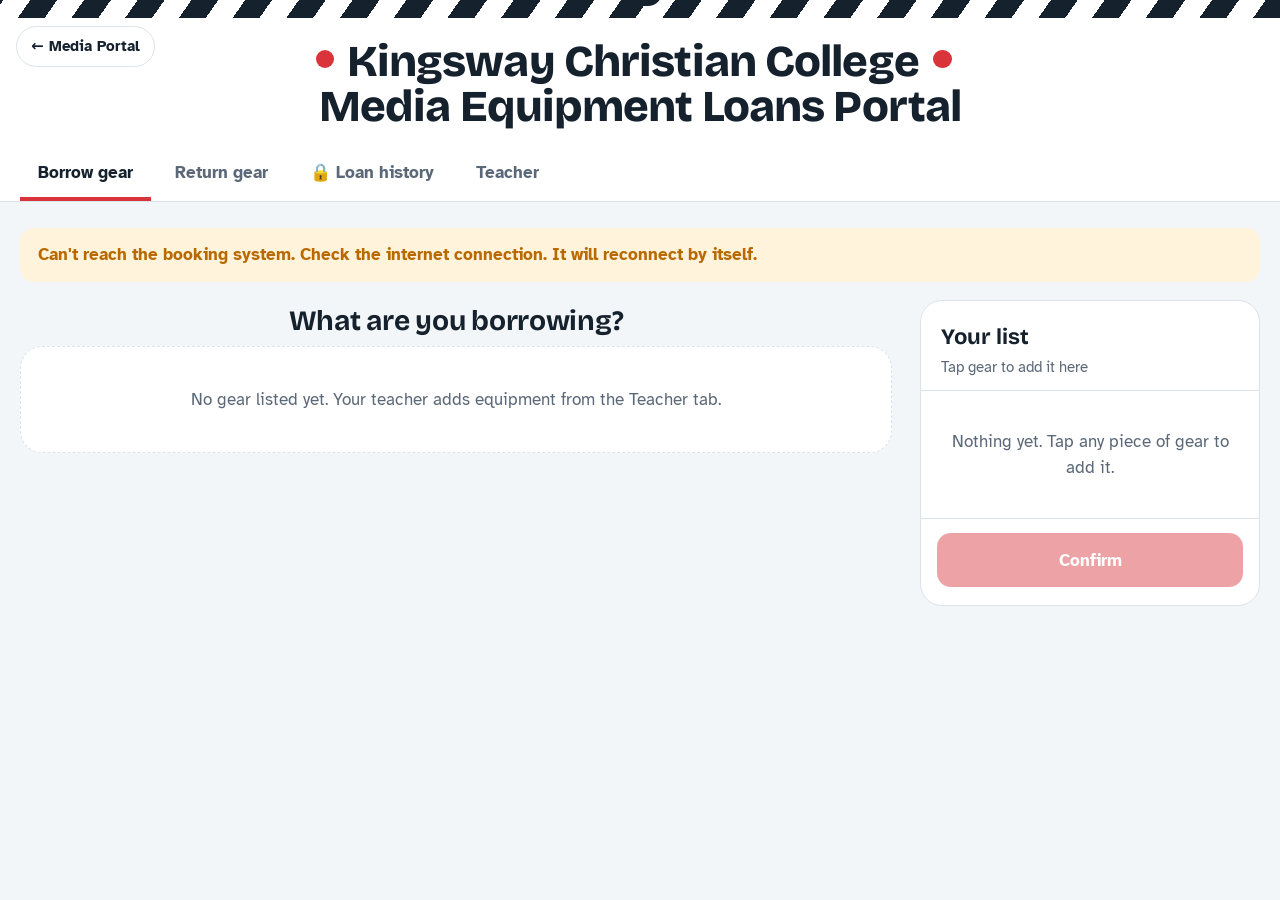
==== public/book/index.html @ a4d13d27 "Add files via upload" ====
<!DOCTYPE html>
<html lang="en-AU" data-theme="light">
<head>
<meta charset="utf-8">
<meta name="viewport" content="width=device-width, initial-scale=1, viewport-fit=cover">
<title>Kingsway Christian College Media Equipment Loans Portal</title>
<script src="/qrcode.js"></script>
<script src="/jsQR.js"></script>
<style>@font-face{font-family:"Bricolage Grotesque";font-style:normal;font-weight:500;font-display:swap;src:url([data-uri]) format("woff2")}@font-face{font-family:"Bricolage Grotesque";font-style:normal;font-weight:700;font-display:swap;src:url([data-uri]) format("woff2")}@font-face{font-family:"Bricolage Grotesque";font-style:normal;font-weight:800;font-display:swap;src:url([data-uri]) format("woff2")}@font-face{font-family:"Atkinson Hyperlegible";font-style:normal;font-weight:400;font-display:swap;src:url([data-uri]) format("woff2")}@font-face{font-family:"Atkinson Hyperlegible";font-style:normal;font-weight:700;font-display:swap;src:url([data-uri]) format("woff2")}</style>
<style>
:root{
  --bg:#F3F6F9; --surface:#FFFFFF; --ink:#16212E; --muted:#5B6878; --line:#DCE3EA;
  --rec:#D8343A; --rec-soft:#FDEBEC; --go:#1F8A5B; --go-soft:#E3F4EC; --warn:#B86A00; --warn-soft:#FFF3DC;
  --sky:#2B6CB0; --sky-soft:#E6F0FA; --gp:#1A9BD7; --gp-soft:#E2F4FC;
  --cam:#E8EEF8; --tri:#EAF4EE; --lit:#FFF4DA; --mic:#F6E9F3; --aud:#E9F2F5; --oth:#EFEFF3;
  --radius-l:22px;
  --display:"Bricolage Grotesque", "Segoe UI", system-ui, sans-serif;
  --body:"Atkinson Hyperlegible", "Segoe UI", system-ui, sans-serif;
  box-sizing:border-box;
  padding-top:env(safe-area-inset-top,0px); padding-bottom:env(safe-area-inset-bottom,0px);
}
@media (prefers-color-scheme: dark){
  :root:not([data-theme="light"]){
    --bg:#121821; --surface:#1B2430; --ink:#EEF2F6; --muted:#A3AFBD; --line:#2C3847;
    --rec-soft:#3A1E21; --go-soft:#173326; --warn-soft:#3A2D14; --sky-soft:#1A2B40; --gp-soft:#16303D;
    --cam:#223047; --tri:#1E3328; --lit:#3A3219; --mic:#36243A; --aud:#1D3139; --oth:#272B33;
  }
}
:root[data-theme="dark"]{
  --bg:#121821; --surface:#1B2430; --ink:#EEF2F6; --muted:#A3AFBD; --line:#2C3847;
  --rec-soft:#3A1E21; --go-soft:#173326; --warn-soft:#3A2D14; --sky-soft:#1A2B40; --gp-soft:#16303D;
  --cam:#223047; --tri:#1E3328; --lit:#3A3219; --mic:#36243A; --aud:#1D3139; --oth:#272B33;
}
html{scroll-padding-top:env(safe-area-inset-top,0px)}
*,*::before,*::after{box-sizing:border-box}
body{margin:0;background:var(--bg);color:var(--ink);font-family:var(--body);font-size:17px;line-height:1.5;-webkit-tap-highlight-color:transparent}
button,input,select{font:inherit;color:inherit}
button{cursor:pointer}
:focus-visible{outline:3px solid var(--sky);outline-offset:2px}

.slate{height:18px;background:repeating-linear-gradient(-55deg,var(--ink) 0 22px,#fff 22px 44px)}
header.top{background:var(--surface);border-bottom:1px solid var(--line)}
.top-inner{max-width:1320px;margin:0 auto;padding:22px 20px 0}
.brand h1{font-family:var(--display);font-weight:800;font-size:clamp(28px,4.4vw,44px);line-height:1.02;letter-spacing:-.02em;margin:0}
.brand{text-align:center}
.back-portal{position:absolute;left:16px;top:calc(26px + env(safe-area-inset-top,0px));font-weight:700;text-decoration:none;color:var(--ink);background:var(--surface);border:1.5px solid var(--line);border-radius:999px;padding:8px 14px;font-size:15px;z-index:2}
@media (max-width:700px){.back-portal{position:static;display:inline-block;margin:12px 0 0 16px}}
.rec-dot-mid{margin:0 0 0 .12em}
.brand h1{position:relative}
#catalog > h2,#catalog > .lede{text-align:center;margin-left:auto;margin-right:auto}
#catalog > .toolbar{justify-content:center}
.brand p{margin:6px 0 0;color:var(--muted);font-size:16px}
.rec-dot{display:inline-block;width:.42em;height:.42em;border-radius:50%;background:var(--rec);margin-right:.28em;vertical-align:.18em}
nav.tabs{max-width:1320px;margin:0 auto;padding:18px 20px 0;display:flex;gap:6px;overflow-x:auto}
nav.tabs button{border:0;background:none;padding:12px 18px;font-weight:700;font-size:17px;color:var(--muted);border-bottom:4px solid transparent;white-space:nowrap;min-height:52px}
nav.tabs button[aria-selected="true"]{color:var(--ink);border-bottom-color:var(--rec)}
.badge[hidden]{display:none}
.badge{display:inline-block;min-width:24px;padding:0 7px;margin-left:6px;border-radius:12px;background:var(--rec);color:#fff;font-size:13px;line-height:22px;text-align:center}

main{max-width:1320px;margin:0 auto;padding:26px 20px 120px}
section[hidden]{display:none}
h2{font-family:var(--display);font-weight:700;font-size:28px;letter-spacing:-.01em;margin:0 0 4px}
.lede{color:var(--muted);margin:0 0 20px;max-width:62ch}

/* Borrow layout: catalogue + basket on the right */
.borrow{display:grid;grid-template-columns:minmax(0,1fr) 340px;gap:28px;align-items:start}
@media (max-width:1000px){.borrow{grid-template-columns:minmax(0,1fr)}}
@media (max-width:520px){.grid{grid-template-columns:repeat(2,1fr);gap:10px}.tile{min-height:200px}.tile .art{height:96px}.tile .art svg{width:76px;height:76px}.tile .name{font-size:16px}}
.toolbar{display:flex;gap:10px;flex-wrap:wrap;align-items:center;margin-bottom:14px}
.search{flex:1;min-width:220px;max-width:460px;padding:14px 16px;border:1.5px solid var(--line);border-radius:12px;background:var(--surface);min-height:54px;font-size:17px}
.chips{display:flex;gap:8px;overflow-x:auto;padding-bottom:6px;margin-bottom:18px}
.chip{border:1.5px solid var(--line);background:var(--surface);border-radius:999px;padding:9px 16px;font-weight:700;min-height:46px;white-space:nowrap}
.back{display:inline-flex;align-items:center;gap:8px;border:1.5px solid var(--line);background:var(--surface);border-radius:14px;padding:10px 18px 10px 12px;font-weight:700;min-height:52px;margin-bottom:18px}
.back svg{width:22px;height:22px}
.sec-h{font-family:var(--display);font-weight:700;font-size:21px;margin:28px 0 12px;display:flex;align-items:baseline;gap:10px}
.sec-stack{flex-direction:column;align-items:flex-start;gap:2px}
.chk{display:flex;gap:10px;align-items:flex-start;margin:8px 0;font-size:15px}
.chk input{width:22px;height:22px;flex:none;accent-color:var(--go)}
.pa-left{display:flex;gap:8px;flex-wrap:wrap}
.scan-sheet{max-width:560px;padding:0;display:flex;flex-direction:column}
.scan-body{padding:16px 24px;overflow:auto}
.scan-cam{position:relative;border-radius:18px;overflow:hidden;background:#000;aspect-ratio:4/3}
.scan-cam video{width:100%;height:100%;object-fit:cover;display:block}
.scan-frame{position:absolute;inset:18%;border:4px solid rgba(255,255,255,.85);border-radius:16px}
.scan-flash{position:absolute;inset:0;background:rgba(31,138,91,.45);opacity:0;transition:opacity .25s;pointer-events:none}
.scan-flash.on{opacity:1;transition:none}
.scan-flash.bad{background:rgba(216,52,58,.45)}
.scan-msg{margin:12px 0 6px;font-weight:700;text-align:center;min-height:1.5em}
.scan-msg.ok{color:var(--go)} .scan-msg.bad{color:var(--rec)}
.scan-list{list-style:none;margin:0;padding:0}
.scan-list li{display:flex;justify-content:space-between;gap:10px;padding:8px 2px;border-top:1px solid var(--line)}
.scan-list li b{color:var(--go)}
#printSheet{display:none}
@media print{
  @page{margin:10mm}
  body.printing > *:not(#printSheet){display:none!important}
  body.printing #printSheet{display:grid!important;grid-template-columns:repeat(4,1fr);gap:4mm}
  body.printing{background:#fff!important;padding:0!important}
}
.qr-tag{border:1px dashed #999;border-radius:3mm;padding:2.5mm;display:flex;flex-direction:column;align-items:center;text-align:center;break-inside:avoid;font-family:var(--body);color:#000}
.qr-tag svg{width:28mm;height:28mm}
.qr-tag b{font-size:9pt;line-height:1.15;margin-top:1.5mm}
.qr-tag small{font-size:7pt;color:#444}
.other-box{margin-top:22px;padding:16px;border:1.5px dashed var(--line);border-radius:16px;background:var(--bg)}
.other-box label{display:block;font-weight:700;margin-bottom:8px}
.other-row{display:flex;gap:10px}
.other-row input{flex:1;min-width:0;padding:12px 14px;border:1.5px solid var(--line);border-radius:12px;background:var(--surface);min-height:52px;font-size:17px}
.qty-pick{display:flex;align-items:center;gap:6px;border:1.5px solid var(--line);border-radius:12px;background:var(--surface);padding:0 6px}
.qty-pick button{width:40px;height:40px;border-radius:50%;border:0;background:var(--bg);font-size:20px;font-weight:700}
.qty-pick span{min-width:22px;text-align:center;font-weight:700}
.other-list{display:flex;flex-wrap:wrap;gap:8px;margin-top:12px}
.chip-on{display:inline-flex;align-items:center;gap:6px;background:var(--rec-soft);color:var(--rec);font-weight:700;border-radius:999px;padding:6px 6px 6px 14px}
.chip-on button{border:0;background:var(--surface);color:var(--rec);width:30px;height:30px;border-radius:50%;font-weight:800}
.emo{font-size:64px;line-height:1}
.bi .emo,.unit .emo,.inv-row .emo{font-size:26px}
.loan .emo{font-size:36px}
.tile.row .emo{font-size:32px}
.folder .emo{font-size:80px;flex:none;width:110px;text-align:center}
.folder.row .emo{font-size:40px;width:52px}
.sub-note{font-family:var(--body);font-weight:400;font-size:15px;color:var(--muted)}
.sub-h{font-family:var(--display);font-weight:700;font-size:17px;color:var(--muted);margin:22px 0 10px}
.sec-h small{font-family:var(--body);font-weight:400;font-size:15px;color:var(--muted)}
.grid{display:grid;grid-template-columns:repeat(auto-fill,minmax(180px,1fr));gap:14px}

.tile{position:relative;display:flex;flex-direction:column;text-align:left;border:2px solid var(--line);background:var(--surface);border-radius:var(--radius-l);overflow:hidden;min-height:228px;cursor:pointer;user-select:none;transition:border-color .15s,transform .1s}
.tile:active{transform:scale(.98)}
.tile .art{height:120px;display:grid;place-items:center}
.tile .art svg{width:96px;height:96px}
.art img,.ico img{width:auto;object-fit:contain}
.bi .ico img,.unit .ico img,.inv-row .ico img{height:38px}
.loan .ico img{height:56px}
.tile.row .art img{height:52px}
.tile .art img{height:108px}
.tile .info{padding:10px 14px 14px}
.tile .name{font-family:var(--display);font-weight:700;font-size:18px;line-height:1.15}
.tile .note{font-size:14px;color:var(--muted);margin-top:2px}
.tile .avail{font-size:14px;color:var(--muted);margin-top:4px}
.tile .stepper{display:flex;align-items:center;gap:10px;margin-top:8px}
.tile .stepper button{width:44px;height:44px;border-radius:50%;border:1.5px solid var(--line);background:var(--surface);font-size:22px;font-weight:700;line-height:1;padding:0}
.tile .stepper span{font-weight:800;font-size:18px;min-width:22px;text-align:center}
.tile.sel{border-color:var(--rec);box-shadow:0 0 0 3px var(--rec-soft)}
.tile .tick{position:absolute;top:10px;right:10px;min-width:38px;height:38px;padding:0 8px;border-radius:19px;background:var(--rec);color:#fff;display:none;place-items:center;font-weight:800;font-size:17px}
.tile.sel .tick{display:grid}
.tile.out{opacity:.5}
.tile.nl{cursor:default;opacity:.55;filter:grayscale(.6)}

/* GoPro folder tile */
.folder{grid-column:span 2;display:flex;align-items:center;gap:18px;border:2px solid var(--gp);background:var(--gp-soft);border-radius:var(--radius-l);padding:18px 22px;min-height:150px;text-align:left;cursor:pointer}
.folder svg{width:110px;height:110px;flex:none}
.folder b{font-family:var(--display);font-size:30px;display:block;line-height:1}
.folder span{color:var(--muted);display:block;margin-top:6px}
.folder .open{display:inline-block;margin-top:10px;background:var(--gp);color:#fff;border-radius:999px;padding:6px 14px;font-weight:700;font-size:15px}
.folder .cnt{display:inline-block;margin-left:8px;background:var(--rec);color:#fff;border-radius:999px;padding:6px 12px;font-weight:700;font-size:15px}
@media (max-width:480px){.folder{grid-column:span 1;flex-direction:column;align-items:flex-start}}

.cat-kit,.cat-camera,.cat-lens,.cat-handycam{background:var(--cam)} .cat-tripod,.cat-rig{background:var(--tri)}
.cat-light{background:var(--lit)} .cat-mic,.cat-mic-acc,.cat-audio-card{background:var(--mic)} .cat-audio,.cat-monitor,.cat-drone{background:var(--aud)}
.cat-props{background:#F3EAF8} .cat-misc{background:#EDEFF3}
.cat-power,.cat-charger,.cat-card,.cat-bag{background:var(--oth)}
.cat-gopro,.cat-gp-power,.cat-gp-card,.cat-gp-acc{background:var(--gp-soft)}

/* Unit picker */
.unit-grid{display:grid;grid-template-columns:repeat(auto-fill,minmax(96px,1fr));gap:10px;margin:18px 0 6px}
.up-extras{grid-template-columns:repeat(auto-fill,minmax(150px,1fr))}
.up-extras .tile{min-height:200px}
.up-extras .tile .art{height:92px}
.up-extras .tile .art svg{width:72px;height:72px}
.up-sec{font-family:var(--display);font-weight:700;font-size:18px;margin:18px 0 0}
.up-sec + .unit-grid{margin-top:10px}
.ub{border:2px solid var(--line);background:var(--bg);border-radius:16px;min-height:88px;padding:8px;display:flex;flex-direction:column;align-items:center;justify-content:center;gap:2px}
.ub b{font-family:var(--display);font-size:30px;line-height:1}
.ub span{font-size:13px;color:var(--muted);text-align:center;line-height:1.2}
.ub[aria-pressed="true"]{border-color:var(--rec);background:var(--rec-soft)}
.ub[aria-pressed="true"] span{color:var(--rec);font-weight:700}
.ub:disabled{opacity:.4;cursor:not-allowed;border-style:dashed}
.sheet.wide{max-width:720px}
.sheet.pop{max-width:960px;padding:0;display:flex;flex-direction:column}
.pop-h{display:flex;justify-content:space-between;align-items:flex-start;gap:12px;padding:22px 24px 14px;border-bottom:1px solid var(--line)}
#gpBody{padding:0 24px 20px;overflow:auto}
.pop-sub{display:block;font-family:var(--body);font-weight:400;font-size:15px;color:var(--muted);margin-top:2px}
.folder .f-sub{color:var(--ink);font-weight:700;font-size:15px}
.fgrid{display:grid;grid-template-columns:repeat(auto-fill,minmax(300px,1fr));gap:14px;margin-top:6px}
.fgrid .folder{grid-column:auto;width:100%}
.fgrid .folder:not(.f-kits) b{font-size:23px;line-height:1.1}
.fgrid .folder:not(.f-kits) svg{width:88px;height:88px}
.fgrid > .folder.f-kits{grid-column:1/-1}
.folder[style]{border-color:var(--fc);background:var(--fs)}
.folder[style] .open{background:var(--fc)}
.folder[style] b{color:var(--ink)}
.folder.f-cat svg,.folder.f-cat img{background:rgba(255,255,255,.75);border-radius:18px;padding:6px}
.folder.f-nl{border-style:dashed}
.folder img{height:110px;width:auto;flex:none}
.folder.row img{height:52px}

.grid > .folder.f-kits:not(.row){grid-column:1/-1;max-width:640px;min-height:180px}

#gpBody .grid{grid-template-columns:repeat(auto-fill,minmax(160px,1fr))}
@media (max-width:520px){#gpBody .grid{grid-template-columns:repeat(2,1fr);gap:10px}#gpBody,.pop-h,.pop-f{padding-left:16px;padding-right:16px}}
.pop-f{padding:14px 24px 18px;border-top:1px solid var(--line);display:flex;justify-content:flex-end}
/* Layout toggle + columns view */
.seg{display:inline-flex;border:1.5px solid var(--line);border-radius:12px;overflow:hidden;background:var(--surface)}
.seg button{border:0;background:none;padding:0 16px;min-height:50px;font-weight:700;color:var(--muted)}
.seg button[aria-pressed="true"]{background:var(--ink);color:var(--surface)}
.cols{display:grid;grid-template-columns:repeat(5,minmax(0,1fr));gap:12px;align-items:start}
@media (max-width:1100px){.cols{grid-template-columns:repeat(3,minmax(0,1fr))}}
@media (max-width:700px){.cols{grid-template-columns:repeat(2,minmax(0,1fr))}}
@media (max-width:420px){.cols{grid-template-columns:minmax(0,1fr)}}
.col{min-width:0}
.col .folder.row{padding:10px}
.col .folder.row b{font-size:15.5px;line-height:1.15;hyphens:auto;-webkit-hyphens:auto;overflow-wrap:break-word}
.col .folder.row span{overflow-wrap:anywhere}
/* Columns view uses the full screen width */
body.wide main,body.wide .top-inner,body.wide nav.tabs{max-width:1800px}
body.wide .borrow{grid-template-columns:minmax(0,1fr) 300px;gap:20px}
@media (max-width:1000px){body.wide .borrow{grid-template-columns:minmax(0,1fr)}}
.col{background:var(--surface);border:1px solid var(--line);border-radius:var(--radius-l);padding:14px 12px}
.col-h{font-family:var(--display);font-weight:800;font-size:20px;padding:0 4px 8px;border-bottom:3px solid var(--rec);margin-bottom:6px}
.col-h small{display:block;font-family:var(--body);font-weight:400;font-size:13px;color:var(--muted)}
.col-sub{font-weight:700;font-size:14px;color:var(--muted);margin:14px 4px 6px}
.col .stack{display:flex;flex-direction:column;gap:8px}
.tile.row{flex-direction:row;min-height:0;align-items:center;border-radius:14px}
.tile.row .art{height:auto;width:50px;align-self:stretch;flex:none}
.tile.row .art svg{width:44px;height:44px}
.tile.row .info{padding:8px 10px}
.tile.row .name{font-size:15px}
.tile.row .note,.tile.row .avail{font-size:12.5px}
.tile.row .tick{top:50%;transform:translateY(-50%);right:8px;min-width:30px;height:30px;font-size:14px}
.tile.row.sel .info{padding-right:44px}
.folder.row{grid-column:auto;min-height:0;padding:12px;gap:8px;border-radius:14px;flex-direction:column;align-items:flex-start;width:100%}
.folder.row svg{width:52px;height:52px}
.folder.row b{font-size:18px}
.folder.row span{font-size:12.5px;margin-top:2px}
.folder.row .open{margin-top:6px;padding:3px 10px;font-size:13px}
.folder.row .cnt{padding:3px 10px;font-size:13px;margin-left:4px}

/* Basket */
.basket{position:sticky;top:16px;background:var(--surface);border:1px solid var(--line);border-radius:var(--radius-l);display:flex;flex-direction:column;max-height:calc(100vh - 32px)}
.basket-h{padding:20px 20px 12px;border-bottom:1px solid var(--line)}
.basket-h h3{font-family:var(--display);font-size:22px;margin:0}
.basket-h p{margin:2px 0 0;color:var(--muted);font-size:15px}
.basket-list{list-style:none;margin:0;padding:8px 12px;overflow:auto;flex:1}
.bi{display:grid;grid-template-columns:44px 1fr auto;gap:10px;align-items:center;padding:8px;border-radius:12px}
.bi + .bi{border-top:1px solid var(--line)}
.bi .ico{width:44px;height:44px;border-radius:10px;display:grid;place-items:center}
.bi .ico svg{width:32px;height:32px}
.bi .nm{font-weight:700;line-height:1.2}
.bi .nt{font-size:13px;color:var(--muted)}
.bi-ctl{display:flex;align-items:center;gap:6px;margin-top:6px}
.rnd{width:38px;height:38px;border-radius:50%;border:1.5px solid var(--line);background:var(--surface);font-size:20px;font-weight:700;line-height:1;display:grid;place-items:center;padding:0}
.bi-ctl span{min-width:22px;text-align:center;font-weight:700}
.x{width:44px;height:44px;border-radius:50%;border:0;background:var(--rec-soft);color:var(--rec);font-size:20px;font-weight:800}
.basket-empty{padding:30px 16px;text-align:center;color:var(--muted)}
.basket-f{padding:14px 16px 18px;border-top:1px solid var(--line)}
.basket-f .btn{width:100%}
.close-sheet{display:none}
.mbar{display:none}
@media (max-width:1000px){
  .basket{position:fixed;left:0;right:0;bottom:0;top:auto;max-height:80vh;border-radius:22px 22px 0 0;z-index:15;transform:translateY(105%);transition:transform .25s ease;padding-bottom:env(safe-area-inset-bottom,0px);box-shadow:0 -10px 40px rgba(22,33,46,.18)}
  .basket.open{transform:none}
  .close-sheet{display:block;position:absolute;right:14px;top:14px}
  .mbar{display:flex;position:fixed;left:0;right:0;bottom:0;gap:12px;align-items:center;background:var(--surface);border-top:1px solid var(--line);padding:12px 16px calc(12px + env(safe-area-inset-bottom,0px));z-index:10;box-shadow:0 -8px 30px rgba(22,33,46,.08)}
  .mbar[hidden]{display:none}
  .mbar div{flex:1;font-weight:700}
}

.btn{border:0;border-radius:14px;padding:14px 24px;font-weight:700;font-size:17px;min-height:54px}
.btn-rec{background:var(--rec);color:#fff}
.btn-ink{background:var(--ink);color:var(--surface)}
.btn-ghost{background:transparent;border:1.5px solid var(--line)}
.btn-go{background:var(--go);color:#fff}
.btn:disabled{opacity:.45;cursor:not-allowed}
.btn-sm{padding:10px 16px;min-height:46px;font-size:15px;border-radius:12px}

/* Dialog */
.overlay{position:fixed;inset:0;background:rgba(22,33,46,.45);display:none;align-items:flex-end;justify-content:center;padding:16px;z-index:20}
.overlay.show{display:flex}
@media (min-width:700px){.overlay{align-items:center}}
.sheet{background:var(--surface);border-radius:var(--radius-l);width:100%;max-width:520px;max-height:90vh;overflow:auto;padding:26px}
.sheet h3{font-family:var(--display);font-size:26px;margin:0 0 6px}
.field{display:block;margin:16px 0}
.field label{display:block;font-weight:700;margin-bottom:6px}
.field input{width:100%;padding:14px 16px;border:1.5px solid var(--line);border-radius:12px;background:var(--bg);min-height:54px;font-size:18px}
.email-row{display:flex;align-items:stretch;border:1.5px solid var(--line);border-radius:12px;background:var(--bg);overflow:hidden}
.email-row input{flex:1;min-width:0;border:0!important;border-radius:0!important;background:transparent!important}
.email-row span{display:flex;align-items:center;padding:0 14px;background:var(--line);color:var(--ink);font-weight:700;font-size:15px;white-space:nowrap}
.hint{display:block;color:var(--muted);margin-top:6px;font-size:14px}
@media (max-width:480px){.email-row{flex-direction:column}.email-row span{padding:10px 14px}}
.years{display:grid;grid-template-columns:repeat(4,1fr);gap:8px}
.years button{border:1.5px solid var(--line);background:var(--bg);border-radius:12px;min-height:54px;font-weight:700}
.years button[aria-pressed="true"]{background:var(--ink);color:var(--surface);border-color:var(--ink)}
.dates{display:flex;gap:12px;margin:18px 0;padding:16px;border-radius:14px;background:var(--sky-soft)}
.dates div{flex:1}
.dates small{display:block;color:var(--muted);font-size:14px}
.dates b{font-family:var(--display);font-size:19px}
.picked{margin:10px 0 0;padding-left:20px;color:var(--muted)}
.row-actions{display:flex;gap:10px;justify-content:flex-end;margin-top:20px;flex-wrap:wrap}
.err{color:var(--rec);font-weight:700;margin-top:8px;min-height:1.5em}

/* Loans list */
.summary{display:flex;gap:12px;flex-wrap:wrap;margin-bottom:20px}
.summary .stat{background:var(--surface);border:1px solid var(--line);border-radius:14px;padding:12px 18px}
.summary .stat b{font-family:var(--display);font-size:26px;display:block;line-height:1.1}
.summary .stat span{color:var(--muted);font-size:14px}
.loan{display:grid;grid-template-columns:64px 1fr auto;gap:14px;align-items:center;background:var(--surface);border:1px solid var(--line);border-radius:16px;padding:12px 16px;margin-bottom:10px}
.loan .ico{width:64px;height:64px;border-radius:14px;display:grid;place-items:center}
.loan .ico svg{width:46px;height:46px}
.loan .who{font-weight:700;font-size:18px}
.loan .what{font-family:var(--display);font-weight:700}
.loan .meta{color:var(--muted);font-size:15px}
.pill{display:inline-block;padding:5px 12px;border-radius:999px;font-size:14px;font-weight:700;white-space:nowrap}
.pill.ok{background:var(--go-soft);color:var(--go)}
.pill.due{background:var(--warn-soft);color:var(--warn)}
.pill.late{background:var(--rec-soft);color:var(--rec)}
.pill.wait{background:var(--sky-soft);color:var(--sky)}
.loan-right{display:flex;flex-direction:column;align-items:flex-end;gap:8px}
@media (max-width:560px){.loan{grid-template-columns:52px 1fr}.loan .ico{width:52px;height:52px}.loan-right{grid-column:1/-1;flex-direction:row;justify-content:space-between;align-items:center;flex-wrap:wrap}}
.empty{padding:40px 20px;text-align:center;color:var(--muted);background:var(--surface);border:1.5px dashed var(--line);border-radius:var(--radius-l)}

/* Return page: students by name */
.people{display:flex;flex-direction:column;gap:10px}
.person{background:var(--surface);border:1px solid var(--line);border-radius:18px;overflow:hidden}
.person > button{width:100%;display:flex;align-items:center;gap:14px;border:0;background:none;padding:16px 18px;text-align:left;min-height:72px}
.avatar{width:46px;height:46px;border-radius:50%;background:var(--ink);color:var(--surface);display:grid;place-items:center;font-family:var(--display);font-weight:700;flex:none}
.person .pn{font-weight:700;font-size:19px;flex:1}
.person .pn small{display:block;font-weight:400;color:var(--muted);font-size:15px}
.chev{width:24px;height:24px;transition:transform .2s}
.person.open .chev{transform:rotate(180deg)}
.person-body{padding:0 18px 18px;display:none}
.person.open .person-body{display:block}
.unit{display:flex;align-items:center;gap:14px;padding:10px 12px;border:1.5px solid var(--line);border-radius:14px;margin-bottom:8px;cursor:pointer;min-height:64px}
.unit input{width:30px;height:30px;accent-color:var(--go);flex:none;cursor:pointer}
.unit .ico{width:44px;height:44px;border-radius:10px;display:grid;place-items:center;flex:none}
.unit .ico svg{width:32px;height:32px}
.unit .u-name{font-weight:700;flex:1;line-height:1.25}
.unit .u-name small{display:block;font-weight:400;color:var(--muted);font-size:14px}
.unit.checked{border-color:var(--go);background:var(--go-soft)}
.unit.pending{cursor:default;opacity:.75;border-style:dashed}
.person-actions{display:flex;justify-content:space-between;align-items:center;gap:10px;flex-wrap:wrap;margin-top:12px}

/* Teacher lock */
.lock{display:grid;place-items:center;padding:30px 0}
.lock[hidden]{display:none}
.lock-card{background:var(--surface);border:1px solid var(--line);border-radius:var(--radius-l);padding:30px 26px;width:100%;max-width:380px;text-align:center}
.lock-ico{width:60px;height:60px;border-radius:50%;background:var(--rec-soft);color:var(--rec);display:grid;place-items:center;margin:0 auto 12px}
.lock-ico svg{width:28px;height:28px}
.pin-dots{display:flex;gap:14px;justify-content:center;margin:6px 0 4px}
.pin-dots i{width:18px;height:18px;border-radius:50%;border:2px solid var(--ink)}
.pin-dots i.on{background:var(--ink)}
.pin-dots.shake,.lock-card.shake{animation:shake .35s}
@keyframes shake{25%{transform:translateX(-8px)}75%{transform:translateX(8px)}}
.pw-form{text-align:left}
.pw-row{display:flex;border:1.5px solid var(--line);border-radius:14px;background:var(--bg);overflow:hidden;margin-bottom:6px}
.pw-row:focus-within{border-color:var(--sky);box-shadow:0 0 0 3px var(--sky-soft)}
.pw-row input{flex:1;min-width:0;border:0;background:transparent;padding:14px 16px;font-size:18px;min-height:56px;color:var(--ink);outline:none}
.pw-eye{border:0;background:transparent;font-weight:700;color:var(--muted);padding:0 16px;min-height:56px;cursor:pointer}
.sr-only{position:absolute;width:1px;height:1px;overflow:hidden;clip:rect(0 0 0 0);white-space:nowrap}
.keypad{display:grid;grid-template-columns:repeat(3,1fr);gap:10px;margin-top:8px}
.keypad button{min-height:64px;border-radius:16px;border:1.5px solid var(--line);background:var(--bg);font-family:var(--display);font-size:26px;font-weight:700}
.keypad .kp-alt{font-family:var(--body);font-size:16px;color:var(--muted)}
.hist-tools{justify-content:center}
.hist-wrap{overflow-x:auto;background:var(--surface);border:1px solid var(--line);border-radius:var(--radius-l)}
.hist{width:100%;border-collapse:collapse;min-width:760px;font-size:15px}
.hist th{position:sticky;top:0;background:var(--ink);color:var(--surface);text-align:left;padding:12px 14px;font-weight:700;font-size:14px;white-space:nowrap}
.hist td{padding:9px 14px;border-top:1px solid var(--line);vertical-align:top}
.hist tr.first td{border-top:2px solid var(--line)}
.hist td.who b{display:block}
.hist td.who small{color:var(--muted)}
.hist td.when{white-space:nowrap;color:var(--muted)}
.hist .ok{color:var(--go);font-weight:800}
.hist .no{color:var(--rec);font-weight:800}
.hist .part{color:var(--warn);font-weight:800}
.hist .wait{color:var(--sky);font-weight:700;font-size:13px}
.hist .undo{margin-left:8px;border:1.5px solid var(--line);background:var(--surface);border-radius:999px;padding:2px 10px;font-size:12px;font-weight:700;cursor:pointer;color:var(--muted)}
.hist .undo.sure{border-color:var(--rec);color:var(--rec)}
.hist tbody tr:hover td{background:var(--bg)}
.t-head{display:flex;flex-direction:column;align-items:center;text-align:center;gap:8px;margin-bottom:18px}
.t-head .lede{margin-left:auto;margin-right:auto;margin-bottom:0}
#tab-return > h2,#tab-return > .lede{text-align:center;margin-left:auto;margin-right:auto}
#tab-return > .toolbar{justify-content:center}
/* Teacher */
.panel{background:var(--surface);border:1px solid var(--line);border-radius:var(--radius-l);padding:22px;margin-bottom:22px}
.panel h3{font-family:var(--display);font-size:22px;margin:0 0 4px}
.t-row{display:flex;align-items:center;gap:12px;padding:10px 0;border-top:1px solid var(--line)}
.t-row .avatar{width:40px;height:40px;font-size:15px}
.t-row .tn{flex:1;font-weight:700}
.t-row .tn small{display:block;font-weight:400;color:var(--muted)}
#tResults .t-row button{min-height:44px}
.rem-all{border:1.5px solid var(--line);border-radius:18px;padding:6px 16px;background:var(--bg);margin-bottom:18px}
.rem-step{display:flex;gap:14px;padding:12px 0}
.rem-step + .rem-step{border-top:1px solid var(--line)}
.rem-n{width:32px;height:32px;border-radius:50%;background:var(--rec);color:#fff;font-weight:800;display:grid;place-items:center;flex:none}
.rem-body{flex:1;min-width:0}
.rem-body small{color:var(--muted)}
.rem-line{display:flex;gap:10px;margin-top:8px;flex-wrap:wrap}
.rem-line input{flex:1;min-width:200px;padding:11px 12px;border:1.5px solid var(--line);border-radius:12px;background:var(--surface);font-size:15px}
.rem-body textarea.mail{margin-top:8px;background:var(--surface);min-height:220px}
.rem-h{font-family:var(--display);font-size:18px;margin:6px 0 10px}
.stu{border:1px solid var(--line);border-radius:16px;padding:14px 16px;margin-bottom:10px;background:var(--surface)}
.stu-top{display:flex;align-items:center;gap:12px;flex-wrap:wrap}
.stu-top .pn{flex:1;min-width:180px;font-weight:700;font-size:18px}
.stu-top .pn small{display:block;font-weight:400;color:var(--muted);font-size:15px}
.stu ul{margin:8px 0 10px;padding-left:20px;color:var(--ink)}
.stu ul small{color:var(--rec);font-weight:700}
.stu-btns{display:flex;gap:8px;flex-wrap:wrap}
.inv-group{font-family:var(--display);font-weight:700;margin:18px 0 4px;color:var(--muted)}
.inv-row{display:grid;grid-template-columns:44px 1.4fr 1fr 150px 80px 110px auto;gap:8px;align-items:center;padding:8px 0;border-top:1px solid var(--line)}
.inv-row .ico{width:44px;height:44px;border-radius:10px;display:grid;place-items:center}
.inv-row .ico svg{width:32px;height:32px}
.inv-row .bw{display:flex;align-items:center;gap:6px;font-size:14px;font-weight:700}
.inv-row .bw input{width:24px;height:24px;min-height:0;accent-color:var(--go)}
.inv-row input,.inv-row select{width:100%;padding:9px;border:1.5px solid var(--line);border-radius:10px;background:var(--bg);min-height:44px;font-size:15px}
@media (max-width:800px){.inv-row{grid-template-columns:44px 1fr 1fr}.inv-row .nm{grid-column:2/-1}}
.add-row{display:grid;grid-template-columns:1.4fr 1fr 170px 80px auto;gap:8px;margin-top:14px}
.add-row input,.add-row select{padding:12px;border:1.5px solid var(--line);border-radius:10px;background:var(--bg);min-height:50px}
@media (max-width:800px){.add-row{grid-template-columns:1fr 1fr}}
textarea.mail{width:100%;min-height:190px;padding:12px;border:1.5px solid var(--line);border-radius:12px;background:var(--bg);font:inherit;font-size:15px}
.toast{position:fixed;left:50%;top:calc(20px + env(safe-area-inset-top,0px));transform:translate(-50%,-150%);background:var(--ink);color:var(--surface);padding:14px 22px;border-radius:14px;font-weight:700;transition:transform .25s;z-index:30;max-width:90vw}
.toast.show{transform:translate(-50%,0)}
.notice{background:var(--warn-soft);color:var(--warn);border-radius:14px;padding:14px 18px;margin-bottom:18px;font-weight:700}
@media (prefers-reduced-motion:reduce){*{transition:none!important}}
</style>
</head>
<body>
<div class="slate" aria-hidden="true"></div>
<a class="back-portal" href="/">← Media Portal</a>
<header class="top">
  <div class="top-inner brand">
    <h1><span class="rec-dot" aria-hidden="true"></span>Kingsway Christian College <span class="rec-dot rec-dot-mid" aria-hidden="true"></span><br>Media Equipment Loans Portal</h1>
  </div>
  <nav class="tabs" role="tablist">
    <button role="tab" data-tab="borrow" aria-selected="true">Borrow gear</button>
    <button role="tab" data-tab="return" aria-selected="false">Return gear</button>
    <button role="tab" data-tab="history" aria-selected="false" id="historyTab">Loan history</button>
    <button role="tab" data-tab="teacher" aria-selected="false" id="teacherTab">Teacher <span class="badge" id="waitCount" hidden>0</span></button>
  </nav>
</header>

<main>
  <div id="offline" class="notice" hidden>Can't reach the booking system. Check the internet connection. It will reconnect by itself.</div>

  <section id="tab-borrow">
    <div class="borrow">
      <div id="catalog"></div>
      <aside class="basket" id="basket" aria-label="Your list">
        <div class="basket-h">
          <h3>Your list</h3>
          <p id="basketSub">Tap gear to add it here</p>
          <button class="x close-sheet" id="closeSheet" aria-label="Close list" style="background:var(--bg);color:var(--ink)">✕</button>
        </div>
        <ul class="basket-list" id="basketList"></ul>
        <div class="basket-f"><button class="btn btn-rec" id="openCheckout" disabled>Confirm</button></div>
      </aside>
    </div>
  </section>


  <section id="tab-return" hidden>
    <h2>Return gear</h2>
    <p class="lede" id="returnLede"></p>
    <div class="toolbar"><input class="search" id="peopleSearch" type="search" placeholder="Search for your name" aria-label="Search names" autocomplete="off"><button class="btn btn-ink" id="findMe" hidden>Find my loans</button></div>
    <div class="people" id="people"></div>
  </section>

  <section id="tab-history" hidden>
    <div id="histLockSlot"></div>
    <div id="histBody" hidden>
      <div class="t-head"><div><h2>Loan history</h2>
      <p class="lede">Every loan, newest first. Ticks show what has been returned and when.</p></div></div>
      <div class="toolbar hist-tools">
        <input class="search" id="histSearch" type="search" placeholder="Search by name or equipment" aria-label="Search loan history">
        <div class="seg" role="group" aria-label="Show">
          <button data-hf="all" aria-pressed="true">All</button><button data-hf="out" aria-pressed="false">Still out</button><button data-hf="back" aria-pressed="false">Returned</button>
        </div>
      </div>
      <p class="hint" id="histCount" style="text-align:center;margin:-4px 0 12px"></p>
      <div class="hist-wrap"><table class="hist">
        <thead><tr><th>Date of loan</th><th>Student / staff</th><th>Equipment borrowed</th><th>Returned</th><th>Return date</th></tr></thead>
        <tbody id="histRows"></tbody>
      </table></div>
    </div>
  </section>

  <section id="tab-teacher" hidden>
    <div id="lock" class="lock">
      <div class="lock-card">
        <div class="lock-ico" aria-hidden="true"><svg viewBox="0 0 24 24" fill="none" stroke="currentColor" stroke-width="2" stroke-linecap="round" stroke-linejoin="round"><rect x="4" y="10" width="16" height="11" rx="2.5"/><path d="M8 10V7a4 4 0 0 1 8 0v3"/></svg></div>
        <h2>Teacher only</h2>
        <p class="lede" style="margin:4px auto 16px">Enter the teacher password to continue. This device will remember it until you tap Lock.</p>
        <form id="pwForm" class="pw-form" autocomplete="on">
          <label for="pwIn" class="sr-only">Teacher password</label>
          <div class="pw-row"><input id="pwIn" type="password" autocomplete="current-password" placeholder="Teacher password" required>
            <button type="button" class="pw-eye" id="pwEye" aria-label="Show password" aria-pressed="false">Show</button></div>
          <div class="err" id="pinErr" style="text-align:center" role="alert"></div>
          <button type="submit" class="btn btn-rec" id="pwGo" style="width:100%">Unlock</button>
        </form>
      </div>
    </div>
    <div id="teacherBody" hidden>
    <div class="t-head"><div><h2>Teacher view</h2>
    <p class="lede">Current loans, returns to check and the inventory. Returns only count once you confirm them here.</p></div>
    <span class="pill ok" id="autoNote" hidden title="You don't need the password while signed in with a teacher account">Signed in as teacher</span><button class="btn btn-ghost btn-sm" id="lockBtn" title="Lock the Teacher tab on this device">Lock</button></div>

    <div class="panel">
      <h3>Current loans</h3>
      <p class="lede" style="margin-bottom:12px">Everything that's out right now. Gear is due back 1 week after it's borrowed.</p>
      <div class="summary" id="summary"></div>
      <div class="toolbar"><input class="search" id="loanSearch" type="search" placeholder="Search by name or gear" aria-label="Search loans"></div>
      <div id="loanList"></div>
    </div>

    <div id="viewOnly" class="notice" hidden style="display:none">You're signed in with a student account, so you can see loans here but can't confirm returns or change the inventory. Open this page on your own device, signed in to your teacher account, to do that.</div>
    <div id="adminPanels">
    <div class="panel" id="teachersPanel" hidden>
      <h3>Teachers</h3>
      <p class="lede" style="margin-bottom:12px" id="teachersLede">Only people on this list get the Teacher tab without a password and can mark returns in one step. Students never become teachers, whatever access they're given.</p>
      <div id="teacherList"></div>
      <div id="teacherAdd" hidden>
        <div class="field" style="margin-bottom:6px"><label for="tSearch">Add a teacher</label><input id="tSearch" placeholder="Start typing their name" autocomplete="off"></div>
        <div id="tResults"></div>
      </div>
    </div>

    <div class="panel">
      <h3>Waiting for you to check</h3>
      <p class="lede" style="margin-bottom:10px">Students have ticked these as brought back. Check each one is here and undamaged, then confirm.</p>
      <div class="row-actions" style="margin:0 0 12px;justify-content:flex-start"><button class="btn btn-go btn-sm" id="confirmAll" hidden>Confirm all</button></div>
      <div id="waitList"></div>
    </div>

    <div class="panel">
      <h3>Overdue reminders</h3>
      <p class="lede" style="margin-bottom:14px">Loans older than 1 week. Copy the three parts below into a new Outlook email, or use a student's own buttons to send them a personal reminder.</p>
      <div class="rem-all" id="remAll">
        <div class="rem-step"><span class="rem-n">1</span><div class="rem-body"><b>To</b> <small>Paste into <b>Bcc</b> so students can't see each other's addresses.</small>
          <div class="rem-line"><input readonly id="remTo"><button class="btn btn-ink btn-sm" id="copyAllAddr">Copy all addresses</button></div></div></div>
        <div class="rem-step"><span class="rem-n">2</span><div class="rem-body"><b>Subject</b>
          <div class="rem-line"><input id="remSubj"><button class="btn btn-ink btn-sm" id="copySubj">Copy subject</button></div></div></div>
        <div class="rem-step"><span class="rem-n">3</span><div class="rem-body"><b>Message</b> <small>You can edit this. Your changes are remembered.</small>
          <textarea class="mail" id="remMsg"></textarea>
          <div class="rem-line" style="justify-content:space-between"><button class="btn btn-ghost btn-sm" id="resetMsg">Reset to default</button><button class="btn btn-ink btn-sm" id="copyMsg">Copy message</button></div></div></div>
      </div>
      <h4 class="rem-h">Overdue students</h4>
      <div id="overdueList"></div>
    </div>

    <div class="panel">
      <h3>QR stickers</h3>
      <p class="lede" style="margin-bottom:12px">Print stickers and put one on each piece of gear. Then, on Return gear, tap a student's "Scan returns" and hold each item up to the camera.</p>
      <label class="chk"><input type="checkbox" id="qrUnits" checked> Numbered gear: one sticker per kit, handycam, GoPro and numbered microphone</label>
      <label class="chk"><input type="checkbox" id="qrOther" checked> Everything else: one sticker per item type (print extra copies for duplicates)</label>
      <div class="row-actions" style="justify-content:flex-start"><button class="btn btn-ink btn-sm" id="qrPrint">Print QR stickers</button><span class="hint" id="qrCount" style="align-self:center"></span></div>
    </div>

    <div class="panel">
      <h3>Backup and records</h3>
      <p class="lede" style="margin-bottom:12px">Everything is saved online and updates live on every device. Download a backup each term for safekeeping.</p>
      <div class="row-actions" style="justify-content:flex-start;margin-top:0">
        <button class="btn btn-ink btn-sm" id="bkDown">Download backup</button>
        <label class="btn btn-ghost btn-sm" style="display:inline-flex;align-items:center;cursor:pointer">Restore from backup<input type="file" id="bkUp" accept=".json,application/json" hidden></label>
        <button class="btn btn-ghost btn-sm" id="csvDown">Download loan history (spreadsheet)</button>
        <button class="btn btn-ghost btn-sm" id="clearLoans">Clear finished loans</button>
      </div>
      <p class="hint" id="bkInfo"></p>
    </div>

    <div class="panel">
      <h3>Records that disappeared</h3>
      <p class="lede" style="margin-bottom:10px">If a loan is removed without you confirming a return, it shows up here so nothing goes missing quietly.</p>
      <div id="missingList"></div>
    </div>

    <div class="panel">
      <h3>Inventory</h3>
      <p class="lede" style="margin-bottom:6px">Change names, notes, categories or quantities and they save straight away. The picture comes from the category. Untick "Can borrow" to keep an item in the stocktake but hide it from students. Cameras, handycams and GoPros are numbered 1 to the quantity.</p>
      <div id="invList"></div>
      <div class="add-row">
        <input id="newName" placeholder="Item name, e.g. Canon 70D">
        <input id="newNote" placeholder="Note, e.g. Year 12 kit">
        <select id="newCat"></select>
        <input id="newQty" type="number" min="1" value="1" aria-label="Quantity">
        <button class="btn btn-ink btn-sm" id="addItem">Add item</button>
      </div>
    </div>
    </div>
    </div>
  </section>
</main>

<div class="mbar" id="mbar" hidden><div id="mbarText"></div><button class="btn btn-rec" id="mbarOpen">Review list</button></div>

<div class="overlay" id="checkout" role="dialog" aria-modal="true" aria-labelledby="coTitle">
  <div class="sheet">
    <h3 id="coTitle">Your details</h3>
    <ul class="picked" id="coItems"></ul>
    <div class="field"><label for="coName">Full name</label><input id="coName" autocomplete="name" placeholder="First and last name"></div>
    <div class="field"><label>Year group</label><div class="years" id="years"></div></div>
    <div class="field"><label for="coEmail">School email</label>
      <div class="email-row"><input id="coEmail" autocomplete="off" autocapitalize="off" spellcheck="false" placeholder="your username"><span id="coDomain">@student.kcc.wa.edu.au</span></div>
      <small class="hint">Type the first part only. Your teacher uses this to remind you if it's overdue.</small></div>
    <div class="dates">
      <div><small>Borrowed</small><b id="coToday"></b></div>
      <div><small>Due back</small><b id="coDue"></b></div>
    </div>
    <div class="err" id="coErr"></div>
    <div class="row-actions">
      <button class="btn btn-ghost" id="coCancel">Back</button>
      <button class="btn btn-rec" id="coConfirm">Borrow gear</button>
    </div>
  </div>
</div>

<div class="overlay" id="gpPop" role="dialog" aria-modal="true" aria-labelledby="gpTitle">
  <div class="sheet pop">
    <div class="pop-h"><div><h3 id="gpTitle">GoPro</h3><p class="lede" id="gpLede" style="margin:0"></p></div>
    <button class="x" id="gpClose" aria-label="Close" style="background:var(--bg);color:var(--ink);flex:none">✕</button></div>
    <div id="gpBody"></div>
    <div class="pop-f"><button class="btn btn-rec" id="gpDone">Done</button></div>
  </div>
</div>

<div class="overlay" id="unitPick" role="dialog" aria-modal="true" aria-labelledby="upTitle">
  <div class="sheet wide">
    <h3 id="upTitle"></h3>
    <p class="lede" id="upSub" style="margin:0"></p>
    <div id="upGrid" style="margin:8px 0 6px"></div>
    <div class="row-actions"><button class="btn btn-rec" id="upDone">Done</button></div>
  </div>
</div>

<div class="overlay" id="scanPop" role="dialog" aria-modal="true" aria-labelledby="scanTitle">
  <div class="sheet scan-sheet">
    <div class="pop-h"><div><h3 id="scanTitle">Scan returns</h3><p class="lede" id="scanLede" style="margin:0"></p></div>
      <button class="x" id="scanClose" aria-label="Close" style="background:var(--bg);color:var(--ink);flex:none">✕</button></div>
    <div class="scan-body">
      <div class="scan-cam"><video id="scanVideo" playsinline muted></video><div class="scan-frame"></div><div class="scan-flash" id="scanFlash"></div></div>
      <div class="scan-msg" id="scanMsg">Point the camera at a QR sticker</div>
      <ul class="scan-list" id="scanList"></ul>
    </div>
    <div class="pop-f"><button class="btn btn-go" id="scanDone">Done</button></div>
  </div>
</div>
<div id="printSheet" aria-hidden="true"></div>

<div class="toast" id="toast" role="status"></div>

<script>
(() => {
const LOAN_DAYS = 7;
const YEARS = ["7","8","9","10","11","12","Staff"];
/* Categories: order = order on screen. folder:"gopro" puts them inside the GoPro folder. */
const CATS = {
  kit:{label:"Camera Kits", popLabel:"Canon kits", popSub:"Camera, Battery, SD Card and 18–55mm Lens in soft shell bag", folder:"kits"}, camera:{label:"Cameras"}, handycam:{label:"Handycams", folder:"kits", popOrder:99}, gopro:{label:"GoPro cameras", folder:"gopro"}, lens:{label:"Additional Lenses", folder:"kits"},
  tripod:{label:"Tripods, Gimbals and Handheld Cages"}, monitor:{label:"Monitors & wireless video"},
  drone:{label:"Drones"}, light:{label:"Lights"}, audio:{label:"Audio", popLabel:"Microphones & recorders"}, "audio-card":{label:"microSD cards", parent:"audio"},
  power:{label:"Additional Batteries", folder:"model"}, charger:{label:"Battery Chargers", folder:"model"}, card:{label:"Additional SD Cards", folder:"model"}, bag:{label:"Bags"},
  "gp-power":{label:"GoPro batteries & chargers", folder:"gopro"},
  "gp-card":{label:"GoPro memory cards", folder:"gopro"}, "gp-acc":{label:"GoPro accessories", folder:"gopro"}
};
CATS.misc={label:"Miscellaneous", other:"Anything else"};
CATS.props={label:"Costumes and Props", other:"Any other costume or prop"};
const CAT_KEYS = Object.keys(CATS);
/* Big buttons that open a pop-up */
const FOLDERS={
  kits:{title:"Cameras", desc:"All Canon and Handycam models plus additional lenses, batteries, chargers and SD cards", sub:"Camera, Battery, SD Card and 18–55mm Lens in soft shell bag", icon:"kit", lede:"Tap a camera to pick the numbered kit you're taking. Extra batteries, SD cards and chargers are inside each camera. Additional lenses are further down."},
  gopro:{title:"GoPro", sub:"Cameras, batteries, chargers, memory cards and mounts", icon:"gopro", lede:"Tap anything you need. GoPro cameras open so you can pick the numbered one."}
};

/* ---------- Icons ---------- */
const S='fill="none" stroke="#16212E" stroke-width="3" stroke-linecap="round" stroke-linejoin="round"';
const ICONS={
 camera:`<svg viewBox="0 0 120 120"><rect x="14" y="38" width="92" height="58" rx="10" fill="#fff" ${S}/><path d="M38 38l6-12h30l6 12" fill="#fff" ${S}/><rect x="20" y="30" width="14" height="8" rx="2" fill="#D8343A" stroke="#16212E" stroke-width="3"/><circle cx="64" cy="67" r="21" fill="#2B3A4E" ${S}/><circle cx="64" cy="67" r="12" fill="#6FA8DC" stroke="#16212E" stroke-width="3"/><circle cx="59" cy="62" r="3.5" fill="#fff"/><rect x="14" y="46" width="14" height="42" rx="6" fill="#2B3A4E" stroke="#16212E" stroke-width="3"/><circle cx="94" cy="48" r="3" fill="#D8343A"/></svg>`,
 handycam:`<svg viewBox="0 0 120 120"><rect x="22" y="40" width="62" height="40" rx="10" fill="#2B3A4E" ${S}/><path d="M84 48l14-8v40l-14-8" fill="#9AA7B6" ${S}/><circle cx="96" cy="60" r="7" fill="#6FA8DC" stroke="#16212E" stroke-width="3"/><rect x="8" y="30" width="26" height="30" rx="4" fill="#fff" ${S}/><rect x="12" y="34" width="18" height="22" rx="2" fill="#6FA8DC"/><path d="M34 80v10h40V80" ${S}/><circle cx="70" cy="48" r="3" fill="#D8343A"/></svg>`,
 lens:`<svg viewBox="0 0 120 120"><rect x="30" y="22" width="60" height="78" rx="10" fill="#2B3A4E" ${S}/><rect x="30" y="40" width="60" height="10" fill="#fff" stroke="#16212E" stroke-width="3"/><rect x="30" y="66" width="60" height="6" fill="#D8343A" stroke="#16212E" stroke-width="3"/><ellipse cx="60" cy="22" rx="30" ry="8" fill="#6FA8DC" ${S}/></svg>`,
 tripod:`<svg viewBox="0 0 120 120"><rect x="40" y="14" width="40" height="16" rx="4" fill="#2B3A4E" ${S}/><path d="M60 30v30" ${S}/><rect x="52" y="34" width="16" height="22" rx="3" fill="#fff" ${S}/><path d="M60 58L26 106M60 58L94 106M60 58v48" ${S}/><path d="M36 92h48" stroke="#1F8A5B" stroke-width="3" stroke-linecap="round"/><path d="M80 22h16" ${S}/></svg>`,
 rig:`<svg viewBox="0 0 120 120"><rect x="50" y="70" width="20" height="40" rx="8" fill="#2B3A4E" ${S}/><path d="M60 70V56h24V28H36" ${S}/><rect x="24" y="30" width="44" height="26" rx="5" fill="#fff" ${S}/><circle cx="46" cy="43" r="8" fill="#6FA8DC" stroke="#16212E" stroke-width="3"/><circle cx="60" cy="84" r="3" fill="#1F8A5B"/></svg>`,
 monitor:`<svg viewBox="0 0 120 120"><rect x="14" y="28" width="92" height="58" rx="8" fill="#2B3A4E" ${S}/><rect x="22" y="36" width="76" height="42" rx="3" fill="#6FA8DC"/><path d="M28 70l16-16 12 10 14-18 22 24" stroke="#fff" stroke-width="3" fill="none" stroke-linejoin="round"/><path d="M60 86v12M44 104h32" ${S}/><circle cx="100" cy="32" r="2.5" fill="#D8343A"/></svg>`,
 drone:`<svg viewBox="0 0 120 120"><path d="M34 34l20 20M86 34L66 54M34 86l20-20M86 86L66 66" ${S}/><rect x="46" y="46" width="28" height="28" rx="7" fill="#fff" ${S}/><circle cx="60" cy="60" r="5" fill="#D8343A"/>${[[30,30],[90,30],[30,90],[90,90]].map(([x,y])=>`<ellipse cx="${x}" cy="${y}" rx="18" ry="5" fill="#9AA7B6" ${S}/>`).join("")}</svg>`,
 light:`<svg viewBox="0 0 120 120"><rect x="22" y="18" width="76" height="54" rx="8" fill="#fff" ${S}/><g fill="#F2B632">${[0,1,2,3].map(r=>[0,1,2,3,4,5].map(c=>`<circle cx="${33+c*11}" cy="${29+r*11}" r="3.5"/>`).join("")).join("")}</g><path d="M60 72v14M40 108l20-22 20 22" ${S}/><path d="M10 30l-6-4M10 45H3M10 60l-6 4M110 30l6-4M110 45h7M110 60l6 4" stroke="#F2B632" stroke-width="3" stroke-linecap="round"/></svg>`,
 mic:`<svg viewBox="0 0 120 120"><rect x="10" y="48" width="84" height="18" rx="9" fill="#2B3A4E" ${S}/><rect x="10" y="48" width="30" height="18" rx="9" fill="#9AA7B6" ${S}/><path d="M18 52v10M26 52v10M34 52v10" stroke="#16212E" stroke-width="2"/><rect x="94" y="52" width="14" height="10" rx="2" fill="#fff" ${S}/><path d="M60 66v14h-10v20M70 66v14h10v20" ${S}/><circle cx="84" cy="57" r="2.5" fill="#D8343A"/></svg>`,
 audio:`<svg viewBox="0 0 120 120"><rect x="32" y="40" width="56" height="70" rx="10" fill="#2B3A4E" ${S}/><path d="M36 42L28 20h24M84 42l8-22H68" ${S}/><circle cx="40" cy="20" r="10" fill="#9AA7B6" ${S}/><circle cx="80" cy="20" r="10" fill="#9AA7B6" ${S}/><rect x="42" y="52" width="36" height="22" rx="3" fill="#6FA8DC" stroke="#16212E" stroke-width="3"/><path d="M47 66l5-6 5 4 5-8 5 6 6-4" stroke="#fff" stroke-width="2.5" fill="none" stroke-linecap="round"/><circle cx="60" cy="92" r="8" fill="#D8343A" stroke="#16212E" stroke-width="3"/></svg>`,
 power:`<svg viewBox="0 0 120 120"><rect x="30" y="20" width="60" height="84" rx="10" fill="#fff" ${S}/><rect x="46" y="12" width="28" height="10" rx="3" fill="#2B3A4E" stroke="#16212E" stroke-width="3"/><rect x="38" y="68" width="44" height="28" rx="4" fill="#1F8A5B"/><rect x="38" y="44" width="44" height="20" rx="4" fill="#1F8A5B" opacity=".5"/><path d="M64 30l-10 14h12l-10 14" stroke="#F2B632" stroke-width="4" fill="none" stroke-linecap="round" stroke-linejoin="round"/></svg>`,
 card:`<svg viewBox="0 0 120 120"><path d="M30 16h46l16 16v72H30z" fill="#2B3A4E" ${S}/><path d="M42 16v16M52 16v16M62 16v16M72 16v14" stroke="#F2B632" stroke-width="3"/><rect x="40" y="52" width="42" height="36" rx="4" fill="#fff" ${S}/><path d="M50 64h22M50 74h14" stroke="#D8343A" stroke-width="3" stroke-linecap="round"/></svg>`,
 bag:`<svg viewBox="0 0 120 120"><rect x="16" y="40" width="88" height="62" rx="12" fill="#2B3A4E" ${S}/><path d="M42 40V28a6 6 0 0 1 6-6h24a6 6 0 0 1 6 6v12" ${S}/><rect x="16" y="56" width="88" height="10" fill="#9AA7B6" stroke="#16212E" stroke-width="3"/><rect x="52" y="52" width="16" height="18" rx="3" fill="#D8343A" stroke="#16212E" stroke-width="3"/></svg>`,
 gopro:`<svg viewBox="0 0 120 120"><rect x="22" y="28" width="76" height="62" rx="12" fill="#2B3A4E" ${S}/><rect x="30" y="36" width="24" height="16" rx="3" fill="#6FA8DC" stroke="#16212E" stroke-width="2.5"/><circle cx="72" cy="62" r="18" fill="#16212E" stroke="#fff" stroke-width="3"/><circle cx="72" cy="62" r="9" fill="#1A9BD7"/><circle cx="68" cy="58" r="3" fill="#fff"/><rect x="36" y="20" width="18" height="8" rx="2" fill="#D8343A" stroke="#16212E" stroke-width="3"/><path d="M48 90v10h24V90" ${S}/></svg>`,
 "gp-acc":`<svg viewBox="0 0 120 120"><rect x="34" y="16" width="52" height="40" rx="9" fill="#2B3A4E" ${S}/><circle cx="68" cy="36" r="11" fill="#1A9BD7" stroke="#fff" stroke-width="3"/><path d="M52 56v10M68 56v10" ${S}/><rect x="46" y="64" width="28" height="12" rx="3" fill="#9AA7B6" ${S}/><rect x="52" y="76" width="16" height="36" rx="6" fill="#fff" ${S}/><path d="M56 88h8M56 96h8" stroke="#16212E" stroke-width="2.5"/></svg>`
};
ICONS.cage=`<svg viewBox="0 0 120 120"><rect x="50" y="8" width="20" height="10" rx="3" fill="#2B6CB0" stroke="#16212E" stroke-width="2.5"/><rect x="44" y="12" width="32" height="10" rx="5" fill="#2B3A4E" ${S}/><path d="M28 26h64v62H28z" fill="none" stroke="#16212E" stroke-width="6" stroke-linejoin="round"/><path d="M28 26h64v62H28z" fill="none" stroke="#4A5A70" stroke-width="2.5"/><path d="M60 22v4" ${S}/><g opacity=".6"><rect x="36" y="46" width="48" height="34" rx="6" fill="#9AA7B6" stroke="#16212E" stroke-width="2"/><circle cx="58" cy="66" r="12" fill="#6B7888" stroke="#16212E" stroke-width="2"/></g><rect x="12" y="34" width="14" height="44" rx="7" fill="#2B3A4E" ${S}/><path d="M15 44h8M15 51h8M15 58h8M15 65h8" stroke="#2B6CB0" stroke-width="2.5" stroke-linecap="round"/><rect x="94" y="34" width="14" height="44" rx="7" fill="#2B3A4E" ${S}/><path d="M97 44h8M97 51h8M97 58h8M97 65h8" stroke="#2B6CB0" stroke-width="2.5" stroke-linecap="round"/><path d="M40 98h52M40 106h52" stroke="#16212E" stroke-width="5" stroke-linecap="round"/><rect x="88" y="95" width="10" height="6" rx="2" fill="#2B6CB0"/><rect x="88" y="103" width="10" height="6" rx="2" fill="#2B6CB0"/><rect x="50" y="88" width="20" height="10" rx="2" fill="#2B3A4E" stroke="#16212E" stroke-width="2.5"/></svg>`;
ICONS.kit=`<svg viewBox="0 0 120 120"><rect x="10" y="46" width="100" height="62" rx="12" fill="#2B3A4E" stroke="#16212E" stroke-width="3"/><path d="M10 64h100" stroke="#4A5A70" stroke-width="3"/><rect x="22" y="14" width="64" height="42" rx="8" fill="#fff" ${S}/><path d="M38 14l4-8h22l4 8" fill="#fff" ${S}/><circle cx="56" cy="36" r="14" fill="#2B3A4E" ${S}/><circle cx="56" cy="36" r="7" fill="#6FA8DC"/><rect x="22" y="20" width="10" height="30" rx="4" fill="#2B3A4E" stroke="#16212E" stroke-width="3"/><rect x="88" y="26" width="18" height="30" rx="4" fill="#fff" ${S}/><rect x="92" y="34" width="10" height="14" rx="2" fill="#1F8A5B"/><rect x="26" y="76" width="22" height="22" rx="3" fill="#F2B632" stroke="#16212E" stroke-width="2.5"/><path d="M31 76v6M36 76v6M41 76v6" stroke="#16212E" stroke-width="2"/><rect x="58" y="80" width="34" height="14" rx="7" fill="#9AA7B6" stroke="#16212E" stroke-width="2.5"/></svg>`;
ICONS.wireless=`<svg viewBox="0 0 120 120"><rect x="10" y="40" width="30" height="36" rx="8" fill="#2B3A4E" ${S}/><circle cx="25" cy="56" r="7" fill="#9AA7B6" stroke="#16212E" stroke-width="2.5"/><rect x="80" y="40" width="30" height="36" rx="8" fill="#2B3A4E" ${S}/><circle cx="95" cy="56" r="7" fill="#9AA7B6" stroke="#16212E" stroke-width="2.5"/><rect x="44" y="60" width="32" height="40" rx="7" fill="#fff" ${S}/><rect x="50" y="68" width="20" height="10" rx="2" fill="#6FA8DC"/><circle cx="60" cy="88" r="4" fill="#D8343A"/><path d="M50 36a14 14 0 0 1 20 0M44 28a24 24 0 0 1 32 0" stroke="#D8343A" stroke-width="3" fill="none" stroke-linecap="round"/></svg>`;
ICONS["mic-acc"]=`<svg viewBox="0 0 120 120"><rect x="22" y="18" width="16" height="26" rx="8" fill="#2B3A4E" ${S}/><path d="M26 44h8v8h-8z" fill="#9AA7B6" stroke="#16212E" stroke-width="2.5"/><path d="M30 52c0 20 -14 26 -8 42s26 10 30 16" stroke="#16212E" stroke-width="3" fill="none" stroke-linecap="round"/><path d="M40 22l10-4" stroke="#16212E" stroke-width="3" stroke-linecap="round"/><rect x="76" y="10" width="14" height="88" rx="6" fill="#9AA7B6" ${S}/><path d="M76 34h14M76 60h14" stroke="#16212E" stroke-width="3"/><rect x="74" y="96" width="18" height="16" rx="5" fill="#2B3A4E" ${S}/><circle cx="83" cy="10" r="4" fill="#D8343A" stroke="#16212E" stroke-width="2"/></svg>`;
ICONS.wireless1=`<svg viewBox="0 0 120 120"><rect x="16" y="44" width="34" height="40" rx="9" fill="#2B3A4E" ${S}/><circle cx="33" cy="62" r="8" fill="#9AA7B6" stroke="#16212E" stroke-width="2.5"/><rect x="66" y="58" width="36" height="44" rx="8" fill="#fff" ${S}/><rect x="73" y="67" width="22" height="11" rx="2" fill="#6FA8DC"/><circle cx="84" cy="90" r="4" fill="#D8343A"/><path d="M24 38a12 12 0 0 1 18 0M18 30a22 22 0 0 1 30 0" stroke="#D8343A" stroke-width="3" fill="none" stroke-linecap="round"/></svg>`;
ICONS.lav=`<svg viewBox="0 0 120 120"><path d="M40 20h26l4 10H36z" fill="#9AA7B6" stroke="#16212E" stroke-width="3" stroke-linejoin="round"/><path d="M44 30v14M62 30v14" stroke="#16212E" stroke-width="3" stroke-linecap="round"/><rect x="42" y="44" width="22" height="30" rx="11" fill="#2B3A4E" ${S}/><path d="M47 52h12M47 58h12M47 64h12" stroke="#4A5A70" stroke-width="2"/><rect x="48" y="74" width="10" height="8" rx="2" fill="#2B3A4E" stroke="#16212E" stroke-width="2.5"/><path d="M53 82c0 14 -18 12 -18 24s30 6 44 -4 20 -6 24 0" stroke="#16212E" stroke-width="3" fill="none" stroke-linecap="round"/><rect x="92" y="92" width="18" height="12" rx="3" fill="#D8343A" stroke="#16212E" stroke-width="2.5"/></svg>`;
ICONS.stick=`<img alt="" src="[data-uri]">`;
ICONS.charger=`<svg viewBox="0 0 120 120"><rect x="18" y="40" width="70" height="48" rx="10" fill="#2B3A4E" ${S}/><rect x="30" y="30" width="46" height="26" rx="5" fill="#fff" ${S}/><rect x="36" y="36" width="34" height="14" rx="2" fill="#1F8A5B"/><circle cx="34" cy="74" r="4" fill="#F2B632"/><circle cx="48" cy="74" r="4" fill="#9AA7B6"/><path d="M88 64h8c8 0 8 12 16 12" stroke="#16212E" stroke-width="3" fill="none" stroke-linecap="round"/><rect x="100" y="70" width="14" height="14" rx="3" fill="#fff" stroke="#16212E" stroke-width="3"/><path d="M104 84v8M110 84v8" stroke="#16212E" stroke-width="3" stroke-linecap="round"/></svg>`;
const EMO=e=>`<span class="emo" aria-hidden="true">${e}</span>`;
Object.assign(ICONS,{props:EMO("🎭"),tshirt:EMO("👕"),jacket:EMO("🧥"),hat:EMO("🎩"),scarf:EMO("🧣"),propgun:EMO("🔫"),knife:EMO("🔪"),mask:EMO("🎭"),glasses:EMO("👓"),
  bandana:`<svg viewBox="0 0 120 120"><path d="M14 40h92L60 100z" fill="#D8343A" stroke="#16212E" stroke-width="3" stroke-linejoin="round"/><path d="M14 40l-8-10M106 40l8-10" stroke="#16212E" stroke-width="3" stroke-linecap="round"/><g fill="#fff"><circle cx="40" cy="52" r="4"/><circle cx="60" cy="50" r="4"/><circle cx="80" cy="52" r="4"/><circle cx="50" cy="66" r="3.5"/><circle cx="70" cy="66" r="3.5"/><circle cx="60" cy="80" r="3"/></g></svg>`,
  wig:`<svg viewBox="0 0 120 120"><path d="M60 12c-30 0-44 22-44 48 0 18 4 34 10 46h16c-6-14-8-30-6-44 10-2 22-8 30-18 8 10 18 16 28 18 2 14 0 30-6 44h16c6-12 10-28 10-46 0-26-14-48-44-48z" fill="#C98A00" stroke="#16212E" stroke-width="3" stroke-linejoin="round"/><path d="M40 30c8 6 16 8 24 6M58 20c6 8 16 12 26 12" stroke="#8A5E00" stroke-width="3" fill="none" stroke-linecap="round"/></svg>`,
  misc:`<svg viewBox="0 0 120 120"><rect x="36" y="44" width="36" height="62" rx="8" fill="#2B3A4E" stroke="#16212E" stroke-width="3"/><rect x="42" y="18" width="24" height="28" rx="3" fill="#9AA7B6" stroke="#16212E" stroke-width="3"/><rect x="48" y="26" width="5" height="6" fill="#16212E"/><rect x="56" y="26" width="5" height="6" fill="#16212E"/><circle cx="54" cy="88" r="5" fill="#1F8A5B"/><rect x="78" y="62" width="30" height="40" rx="6" fill="#fff" stroke="#16212E" stroke-width="3"/><rect x="84" y="56" width="18" height="12" rx="2" fill="#F2B632" stroke="#16212E" stroke-width="2.5"/></svg>`});
ICONS.usb=ICONS.misc; ICONS.reader=ICONS.card;
ICONS.snowball=`<svg viewBox="0 0 120 120"><circle cx="60" cy="48" r="32" fill="#E8EEF5" stroke="#16212E" stroke-width="3"/><g stroke="#9AA7B6" stroke-width="2"><path d="M34 40h52M30 50h60M34 60h52M42 30h36M44 70h32"/><path d="M50 18v60M60 16v64M70 18v60M40 26v44M80 26v44"/></g><circle cx="60" cy="48" r="32" fill="none" stroke="#16212E" stroke-width="3"/><circle cx="60" cy="84" r="4" fill="#D8343A"/><path d="M60 80v12M60 92L40 110M60 92l20 18M60 92v18" stroke="#16212E" stroke-width="3" stroke-linecap="round"/><path d="M26 48c0-10 4-18 10-24M94 48c0-10-4-18-10-24" stroke="#2B3A4E" stroke-width="5" fill="none" stroke-linecap="round"/></svg>`;
ICONS.cable=`<svg viewBox="0 0 120 120"><path d="M30 36c0 30 60 18 60 48" stroke="#16212E" stroke-width="5" fill="none" stroke-linecap="round"/><rect x="18" y="12" width="24" height="26" rx="5" fill="#2B3A4E" stroke="#16212E" stroke-width="3"/><rect x="23" y="4" width="14" height="10" rx="2" fill="#9AA7B6" stroke="#16212E" stroke-width="2.5"/><rect x="78" y="82" width="24" height="26" rx="5" fill="#2B3A4E" stroke="#16212E" stroke-width="3"/><rect x="84" y="106" width="12" height="8" rx="3" fill="#9AA7B6" stroke="#16212E" stroke-width="2.5"/><path d="M60 50l-6 10h8l-6 10" stroke="#F2B632" stroke-width="3.5" fill="none" stroke-linecap="round" stroke-linejoin="round"/></svg>`;
ICONS["gp-power"]=ICONS.power; ICONS["gp-card"]=ICONS.card;
const icon=c=>ICONS[c]||ICONS.bag;
const BACK=`<svg viewBox="0 0 24 24" fill="none" stroke="currentColor" stroke-width="2.5" stroke-linecap="round" stroke-linejoin="round"><path d="M15 5l-7 7 7 7"/></svg>`;
const CHEV=`<svg class="chev" viewBox="0 0 24 24" fill="none" stroke="currentColor" stroke-width="2.5" stroke-linecap="round" stroke-linejoin="round"><path d="M6 9l6 6 6-6"/></svg>`;

/* ---------- Helpers ---------- */
const $=s=>document.querySelector(s);
const esc=s=>String(s??"").replace(/[&<>"']/g,c=>({"&":"&amp;","<":"&lt;",">":"&gt;",'"':"&quot;","'":"&#39;"}[c]));
const fmt=d=>new Date(d).toLocaleDateString("en-AU",{weekday:"short",day:"numeric",month:"short",year:"numeric"});
const fmtS=d=>new Date(d).toLocaleDateString("en-AU",{day:"numeric",month:"short"});
const addDays=(d,n)=>{const x=new Date(d);x.setDate(x.getDate()+n);return x;};
const daysOut=d=>Math.floor((Date.now()-new Date(d).getTime())/86400000);
const newId=()=>Date.now().toString(36)+Math.random().toString(36).slice(2,8);
const initials=n=>n.split(/\s+/).filter(Boolean).slice(0,2).map(w=>w[0].toUpperCase()).join("");
function toast(msg){const t=$("#toast");t.textContent=msg;t.classList.add("show");clearTimeout(t._h);t._h=setTimeout(()=>t.classList.remove("show"),2600);}

/* ---------- State ---------- */
let db=null,user=null,me=null,isTeacher=false,isOwnerAcc=false,teacherIds=[],teacherDocV=null,ledgerSub=false;
let inventory=[], loanDocs={}, handbacks={}, returns={}, ledger={};
let selection={}, view="home", query="", chosenYear=null, busy=false;
let layout="grid"; try{layout=localStorage.getItem("kcc-layout")||"grid";}catch(e){}
/* Numbered cameras: each unit is picked by its number */
const UNIT_CATS=new Set(["kit","camera","handycam","gopro"]);
const isUnit=i=>UNIT_CATS.has(i.cat)||!!i.numbered;
const uLabel=(i,n)=>i.labels?.[n-1]??String(n);   // e.g. mics labelled A–E
const shelf=()=>inventory.filter(i=>i.borrowable!==false);
const allItems=()=>inventory;
const selCount=id=>Object.entries(selection).filter(([k])=>k===id||k.startsWith(id+"#")).reduce((s,[,v])=>s+v,0);
const outUnits=id=>new Set(activeLines().filter(l=>l.itemId===id&&l.unit).map(l=>l.unit));
let openPeople=new Set(), ticked={};   // ticked: lineId -> number of units ticked

/* A "line" is one kind of item in one booking.
   qty = borrowed, claimed = student says brought back, confirmed = teacher checked */
let mineBookings=null, mineName="";   // a student's own loans, found by first + last name
function allLines(src){
  const out=[];
  const docs=src?{_:{bookings:src}}:loanDocs;
  for(const [owner,doc] of Object.entries(docs)){
    for(const b of (doc.bookings||[])){
      (b.items||[]).forEach((it,i)=>{
        const lineId=`${b.id}_${i}`;
        const confirmed=Math.min(it.qty, returns[lineId]?.qty||0);
        const claimed=Math.max(confirmed, Math.min(it.qty, handbacks[lineId]?.qty||0));
        out.push({lineId,owner,name:b.name||"",year:b.year||"",email:b.email||"",borrowedAt:b.borrowedAt,dueAt:b.dueAt,
          itemId:it.itemId,unit:it.unit||null,icon:it.icon||null,kitLens:it.kitLens||null,itemName:it.name,note:it.note||"",cat:it.cat,qty:it.qty,claimed,confirmed,
          outstanding:it.qty-confirmed, waiting:claimed-confirmed, still:it.qty-claimed});
      });
    }
  }
  return out.sort((a,b)=>new Date(a.borrowedAt)-new Date(b.borrowedAt));
}
const activeLines=()=>allLines().filter(l=>l.outstanding>0);
const outCount=id=>activeLines().filter(l=>l.itemId===id||l.kitLens===id).reduce((s,l)=>s+l.outstanding,0);
const available=i=>i.unlimited?99:Math.max(0,(i.qty||0)-outCount(i.id));
function status(l){
  if(l.still===0&&l.waiting>0) return {cls:"wait",txt:"Waiting for teacher check"};
  const d=daysOut(l.borrowedAt);
  if(d>=LOAN_DAYS){const o=d-LOAN_DAYS+1;return {cls:"late",txt:`Overdue ${o} day${o===1?"":"s"}`};}
  if(d>=LOAN_DAYS-1) return {cls:"due",txt:`Due ${fmtS(l.dueAt)}`};
  return {cls:"ok",txt:`Due ${fmtS(l.dueAt)}`};
}

/* ---------- Tabs ---------- */
document.querySelectorAll("nav.tabs button").forEach(b=>b.addEventListener("click",()=>{
  document.querySelectorAll("nav.tabs button").forEach(x=>x.setAttribute("aria-selected",x===b?"true":"false"));
  document.querySelectorAll("main section").forEach(s=>s.hidden=s.id!=="tab-"+b.dataset.tab);
  $("#basket").classList.remove("open"); renderBasket();
  if(b.dataset.tab==="history") $("#histLockSlot").appendChild($("#lock")); else if(b.dataset.tab==="teacher") $("#tab-teacher").prepend($("#lock"));
  if(b.dataset.tab==="history") renderHistory();
  document.body.classList.toggle("wide",layout==="columns"&&b.dataset.tab==="borrow");
}));
const currentTab=()=>document.querySelector('nav.tabs [aria-selected="true"]').dataset.tab;

/* ---------- Catalogue ---------- */
let ROW=false;
/* Items sharing a "group" (e.g. Year 11: 800D + 750D) show as one tile */
function tilesHTML(items){
  const seen=new Set(), out=[];
  for(const i of items){
    if(!i.group){ out.push(tileHTML(i)); continue; }
    if(seen.has(i.group)) continue; seen.add(i.group);
    const g=items.filter(x=>x.group===i.group).sort((a,b)=>(a.groupOrder??0)-(b.groupOrder??0));
    if(g.length===1){ out.push(tileHTML(g[0])); continue; }
    const left=g.reduce((s,x)=>s+available(x),0), qty=g.reduce((s,x)=>s+x.qty,0), sel=g.reduce((s,x)=>s+selCount(x.id),0);
    const name=g.find(x=>x.groupName)?.groupName||g.map(x=>x.name).join(" & ");
    out.push(`<div class="tile ${ROW?"row":""} ${sel?"sel":""} ${left===0&&!sel?"out":""}" role="button" tabindex="0" data-group="${esc(i.group)}" aria-pressed="${!!sel}">
      <div class="art cat-${esc(i.cat)}">${icon(i.icon||i.cat)}</div><div class="tick" aria-hidden="true">${sel>1?sel:"✓"}</div>
      <div class="info"><div class="name">${esc(name)}</div>${i.note?`<div class="note">${esc(i.note)}</div>`:""}
      <div class="avail">${left===0?"All out right now":`${left} of ${qty} ${i.cat==="kit"?"kits ":""}available · tap to pick`}</div></div></div>`);
  }
  return out.join("");
}
function tileHTML(i){
  const left=available(i), sel=selCount(i.id);
  const avail=i.unlimited?(sel?"On your list":"Tap to add"):left===0?"All out right now":isUnit(i)?`${left} of ${i.qty} ${i.cat==="kit"?"kits ":""}available · tap to pick`:`${left} of ${i.qty} available`;
  return `<div class="tile ${ROW?"row":""} ${sel?"sel":""} ${left===0&&!sel?"out":""}" role="button" tabindex="0" data-id="${esc(i.id)}" aria-pressed="${!!sel}">
    <div class="art cat-${esc(i.cat)}">${icon(i.icon||i.cat)}</div><div class="tick" aria-hidden="true">${sel>1?sel:"✓"}</div>
    <div class="info"><div class="name">${esc(i.name)}</div>${i.note?`<div class="note">${esc(i.note)}</div>`:""}
    <div class="avail">${avail}</div>${!isUnit(i)&&sel&&(i.unlimited||left>1)?`<div class="stepper"><button data-step="-1" aria-label="One fewer">−</button><span>${sel}</span><button data-step="1" aria-label="One more">+</button></div>`:""}</div></div>`;
}
let CHILD_EXTRA={};   // extra HTML placed after a child group (e.g. GoPro accessories folder)
function sectionHTML(cat,items,all){
  const kids=all?CAT_KEYS.filter(k=>CATS[k].parent===cat):[];
  const kidHTML=kids.map(k=>{const its=byCat(all,k);return its.length?`<div class="sub-h" id="sec-${k}">${esc(CATS[k].label)}</div><div class="grid">${its.map(tileHTML).join("")}</div>${CHILD_EXTRA[k]||""}`:"";}).join("");
  if(!items.length&&!kidHTML) return "";
  const sub=CATS[cat]?.sub;
  return `<h3 class="sec-h sec-stack" id="sec-${cat}">${esc(CATS[cat]?.label||"Other")}${sub?`<small>(${esc(sub)})</small>`:""}</h3>${items.length?`<div class="grid">${items.map(tileHTML).join("")}</div>`:""}${kidHTML}${all?CHILD_EXTRA[cat]||"":""}`;
}
const byCat=(list,cat)=>list.filter(i=>i.cat===cat);
const fItems=f=>shelf().filter(i=>CATS[i.cat]?.folder===f);
const noLoanItems=()=>allItems().filter(i=>i.borrowable===false&&!i.unlisted);
function folderInfo(f){
  if(FOLDERS[f]) return {...FOLDERS[f], cats:CAT_KEYS.filter(k=>CATS[k].folder===f).sort((a,b)=>(CATS[a].popOrder??50)-(CATS[b].popOrder??50))};
  if(f==="noloan") return {title:"Cannot be loaned", sub:"", icon:"bag", lede:"These stay in the media room. Ask your teacher if you need one.", cats:[]};
  const k=f.slice(4); const its=byCat(shelf(),k); const kids=CAT_KEYS.filter(c=>CATS[c].parent===k);
  return {title:CATS[k].label, sub:"", icon:({audio:"mic"})[k]||k, iconCat:k, lede:CATS[k].other?"Tap what you need. If it's not here, type it in the box at the bottom.":"Tap what you're taking. It goes on your list.", cats:[k,...kids]};
}
/* One colour per button: [strong, soft] */
const FCOL={kits:["#D8343A","#FDEBEC"],gopro:["#1A9BD7","#E2F4FC"],"cat:lens":["#5B4BC4","#EEEBFB"],"cat:tripod":["#1F8A5B","#E3F4EC"],
  "cat:light":["#C98A00","#FFF4D6"],"cat:audio":["#B0357F","#FBE9F3"],"cat:power":["#0F8A8A","#DFF4F3"],"cat:card":["#D9661F","#FDEEE3"],
  "cat:monitor":["#3F5B7A","#E7EDF4"],"cat:camera":["#6B4E2E","#F3ECE4"],"cat:drone":["#4C7A1F","#EDF5E3"],"cat:bag":["#7A5A99","#F1ECF6"],"cat:props":["#7A3FA0","#F3EAF8"],"cat:misc":["#4A5568","#EDEFF3"],noloan:["#6B7888","#EEF1F4"]};
function folderBtn(f,row){
  const F=folderInfo(f), inv=shelf();
  const its=f==="noloan"?noLoanItems():inv.filter(i=>F.cats.includes(i.cat)); if(!its.length) return "";
  const n=its.reduce((s,i)=>s+selCount(i.id),0)+Object.entries(customSel).filter(([key,c])=>F.cats.includes(c.cat)&&selection[key]).length;
  const names=[...new Set(its.map(i=>i.name))];
  let desc;
  if(F.desc) desc=F.desc;
  else if(F.sub) desc=F.sub;
  else desc=names.length>4?`${names.slice(0,4).join(", ")} and ${names.length-4} more`:names.join(", ");
  const cls=f==="kits"?"f-kits":f==="noloan"?"f-nl":"f-cat";
  const [fc,fs]=FCOL[f]||["#3F5B7A","#E7EDF4"];
  const subLine=f==="noloan"?"Ask your teacher if you need one of these":"";
  return `<button class="folder ${row?"row":""} ${cls}" style="--fc:${fc};--fs:${fs}" data-folder="${esc(f)}">${icon(F.icon)}<div><b>${esc(F.title)}</b>${subLine?`<span class="f-sub">${esc(subLine)}</span>`:""}<span>${esc(desc)}</span><span class="open">${f==="noloan"?"View":"Open"}</span>${n?`<span class="cnt">${n} picked</span>`:""}</div></button>`;
}
function renderCatalog(){
  const c=$("#catalog"); const scroll=window.scrollY;
  const allInv=allItems(); const inventory=shelf();
  if(!inventory.length){ c.innerHTML=`<h2>What are you borrowing?</h2><div class="empty">No gear listed yet. Your teacher adds equipment from the Teacher tab.</div>`; return; }
  let html="";
  const noLoan=noLoanItems();
  const noLoanHTML=noLoan.length&&!query&&view==="home"?`<h3 class="sec-h" style="margin-top:40px">Cannot be loaned <small>Ask your teacher if you need one of these</small></h3><div class="grid">${noLoan.map(i=>`<div class="tile out nl"><div class="art cat-${esc(i.cat)}">${icon(i.icon||i.cat)}</div><div class="info"><div class="name">${esc(i.name)}</div>${i.note?`<div class="note">${esc(i.note)}</div>`:""}<div class="avail">Not for loan</div></div></div>`).join("")}</div>`:"";
  const searchBox=`<div class="toolbar"><input class="search" id="gearSearch" type="search" placeholder="Search all gear, e.g. 70D or tripod" value="${esc(query)}" aria-label="Search gear">
    <div class="seg" role="group" aria-label="Layout"><button data-lay="grid" aria-pressed="${layout==="grid"}">Grid</button><button data-lay="columns" aria-pressed="${layout==="columns"}">Columns</button></div></div>`;
  if(query){
    const q=query.toLowerCase();
    const hits=inventory.filter(i=>(i.name+" "+(i.note||"")+" "+(CATS[i.cat]?.label||"")).toLowerCase().includes(q));
    html=`<h2>What are you borrowing?</h2>${searchBox}`+(hits.length?`<div class="grid">${tilesHTML(hits)}</div>`:`<div class="empty">Nothing matches "${esc(query)}". Try a shorter search.</div>`);
  } else if(view==="gopro"){
    html=`<button class="back" id="backBtn">${BACK}All gear</button><h2>GoPro accessories</h2><p class="lede">Tap anything you need. It goes on your list with the rest of your gear.</p>`
      +CAT_KEYS.filter(k=>CATS[k].folder==="gopro").map(k=>sectionHTML(k,byCat(inventory,k))).join("");
  } else {
    const main=CAT_KEYS.filter(k=>!CATS[k].folder&&!CATS[k].parent&&byCat(inventory,k).length);
    const hasK=fItems("kits").length, hasG=fItems("gopro").length;
    const intro=`<h2>What are you borrowing?</h2><p class="lede">Tap a button to see the gear inside. Tap what you're taking and it goes on your list. Cameras open so you can pick the numbered one.</p>${searchBox}`;
    if(layout==="columns"){
      const COLS=[["Cameras","Canon kits, handycams, lenses and GoPros",["@kits","@gopro","camera"]],["Tripods & stabilisers","Tripods, gimbals and handheld cages",["tripod"]],["Lighting","",["light"]],["Audio","Microphones, accessories and recorders",["audio"]],["More gear","Monitors, costumes, props and more",["monitor","drone","bag","misc","props"]]];
      html=intro+`<div class="cols">${COLS.map(([t,sub,keys])=>`<div class="col"><div class="col-h">${esc(t)}${sub?`<small>${esc(sub)}</small>`:""}</div><div class="stack">${keys.map(k=>k[0]==="@"?folderBtn(k.slice(1),true):byCat(inventory,k).length&&!CATS[k].folder?folderBtn("cat:"+k,true):"").join("")}</div></div>`).join("")}</div>`
        ;
    } else {
      html=intro+`<div class="fgrid">${hasK?folderBtn("kits"):""}${hasG?folderBtn("gopro"):""}${main.map(k=>folderBtn("cat:"+k)).join("")}</div>`;
    }
  }
  document.body.classList.toggle("wide",layout==="columns"&&currentTab()==="borrow");
  c.innerHTML=html;
  window.scrollTo(0,scroll);
  const s=$("#gearSearch");
  if(s){ s.oninput=()=>{query=s.value.trim();renderCatalog();const n=$("#gearSearch");n.focus();n.setSelectionRange(n.value.length,n.value.length);}; }
  c.querySelectorAll("[data-folder]").forEach(b=>b.onclick=()=>openFolder(b.dataset.folder));
  $("#backBtn")?.addEventListener("click",()=>{view="home";renderCatalog();window.scrollTo(0,0);});
  c.querySelectorAll("[data-lay]").forEach(b=>b.onclick=()=>{layout=b.dataset.lay;try{localStorage.setItem("kcc-layout",layout);}catch(e){}renderCatalog();});
  c.querySelectorAll("[data-jump]").forEach(b=>b.onclick=()=>{
    document.getElementById("sec-"+b.dataset.jump)?.scrollIntoView({behavior:"smooth",block:"start"});
  });
  bindTiles(c);
  if(openF) renderFolder();
}
function bindTiles(c){
  c.querySelectorAll(".tile:not(.nl)").forEach(t=>{
    const act=(e)=>{
      const st=e?.target?.closest?.("[data-step]");
      if(st){ e.stopPropagation(); const id=t.dataset.id, it=inventory.find(x=>x.id===id); const max=it.unlimited?20:available(it); const v=(selection[id]||0)+Number(st.dataset.step); if(v<=0) delete selection[id]; else { if(v>max){toast(`Only ${max} ${it.name} available`);return;} selection[id]=v; } renderCatalog(); renderBasket(); if(pickItem&&$("#unitPick").classList.contains("show")) renderUnits(); return; }
      if(t.dataset.group){ openUnits(shelf().filter(x=>x.group===t.dataset.group).sort((a,b)=>(a.groupOrder??0)-(b.groupOrder??0))); return; }
      const id=t.dataset.id, item=inventory.find(x=>x.id===id);
      if(isUnit(item)){ openUnits(item); return; }
      if(selection[id]) delete selection[id];
      else if(available(item)>0) selection[id]=1;
      else { toast(`All ${item.name} are out right now`); return; }
      renderCatalog(); renderBasket(); if(pickItem&&$("#unitPick").classList.contains("show")) renderUnits();
    };
    t.addEventListener("click",act);
    t.addEventListener("keydown",e=>{if(e.key==="Enter"||e.key===" "){e.preventDefault();act();}});
  });
}

/* ---------- Folder pop-ups (Camera Kits, GoPro) ---------- */
let openF=null;
function openFolder(f){ openF=f; $("#gpPop").classList.add("show"); renderFolder(); }
function closeFolder(){ openF=null; $("#gpPop").classList.remove("show"); }
function renderFolder(){
  if(!openF) return; const F=folderInfo(openF), inv=shelf();
  $("#gpTitle").textContent=F.title;
  $("#gpLede").textContent=F.lede;
  if(openF==="noloan"){
    $("#gpBody").innerHTML=`<div style="height:18px"></div><div class="grid">${noLoanItems().map(i=>`<div class="tile out nl"><div class="art cat-${esc(i.cat)}">${icon(i.icon||i.cat)}</div><div class="info"><div class="name">${esc(i.name)}</div>${i.note?`<div class="note">${esc(i.note)}</div>`:""}<div class="avail">Not for loan</div></div></div>`).join("")}</div>`;
    $("#gpDone").textContent="Close"; return;
  }
  const cats=F.cats;
  $("#gpBody").innerHTML=cats.map(k=>{const its=byCat(inv,k);return its.length?`${cats.length>1?`<div class="sub-h">${esc(CATS[k].popLabel||CATS[k].label)}${CATS[k].popSub?` <span class="sub-note">(${esc(CATS[k].popSub)})</span>`:""}</div>`:`<div style="height:18px"></div>`}<div class="grid">${tilesHTML(its)}</div>`:"";}).join("");
  if(cats.length===1&&CATS[cats[0]].other){
    const k=cats[0], mine=Object.entries(customSel).filter(([key,c])=>c.cat===k&&selection[key]);
    $("#gpBody").innerHTML+=`<div class="other-box"><label for="otherIn">${esc(CATS[k].other)}? Type it here</label>
      <div class="other-row"><div class="qty-pick"><button type="button" id="oMinus" aria-label="One fewer">−</button><span id="oQty">1</span><button type="button" id="oPlus" aria-label="One more">+</button></div><input id="otherIn" placeholder="${k==="props"?"e.g. top hat, crown, toy sword":"e.g. HDMI cable, extension lead"}" maxlength="60"><button class="btn btn-ink" id="otherAdd">Add</button></div>
      ${mine.length?`<div class="other-list">${mine.map(([key,c])=>`<span class="chip-on">${selection[key]>1?selection[key]+" × ":""}${esc(c.name)} <button data-rmc="${esc(key)}" aria-label="Remove ${esc(c.name)}">✕</button></span>`).join("")}</div>`:""}</div>`;
    const add=()=>{const v=$("#otherIn").value.trim().replace(/\s+/g," "); if(!v){$("#otherIn").focus();return;}
      const key="custom:"+newId(); customSel[key]={name:v.charAt(0).toUpperCase()+v.slice(1),cat:k}; selection[key]=Number($("#oQty").textContent)||1; renderCatalog(); renderBasket(); toast(`Added ${v} to your list`);};
    $("#oMinus").onclick=()=>{$("#oQty").textContent=Math.max(1,Number($("#oQty").textContent)-1);};
    $("#oPlus").onclick=()=>{$("#oQty").textContent=Math.min(20,Number($("#oQty").textContent)+1);};
    $("#otherAdd").onclick=add; $("#otherIn").onkeydown=e=>{if(e.key==="Enter")add();};
    $("#gpBody").querySelectorAll("[data-rmc]").forEach(b=>b.onclick=()=>{delete selection[b.dataset.rmc];delete customSel[b.dataset.rmc];renderCatalog();renderBasket();});
  }
  bindTiles($("#gpBody"));
  const n=inv.filter(i=>cats.includes(i.cat)).reduce((s,i)=>s+selCount(i.id),0)+(cats.length===1?Object.entries(customSel).filter(([key,c])=>c.cat===cats[0]&&selection[key]).length:0);
  $("#gpDone").textContent=n?`Done · ${n} picked`:"Done";
}
$("#gpDone").onclick=$("#gpClose").onclick=closeFolder;
$("#gpPop").addEventListener("click",e=>{if(e.target.id==="gpPop")closeFolder();});

/* ---------- Unit picker ---------- */
let pickItem=null;   // an array of items (one, or a merged group like Year 11)
function openUnits(item){ pickItem=Array.isArray(item)?item:[item]; renderUnits(); $("#unitPick").classList.add("show"); }
function unitButtons(i){
  const out=outUnits(i.id);
  const short=i.unitWord||(i.cat==="kit"?"Kit":null)||i.name.replace(/^(Canon|Sony)\s+(EOS\s+)?/i,"");
  let html="";
  for(let n=1;n<=i.qty;n++){
    const key=`${i.id}#${n}`, on=!!selection[key], isOut=out.has(n);
    html+=`<button class="ub" data-id="${esc(i.id)}" data-n="${n}" aria-pressed="${on}" ${isOut&&!on?"disabled":""}><b>${esc(uLabel(i,n))}</b><span>${isOut?"On loan":on?"Picked":esc(short+" "+uLabel(i,n))}</span></button>`;
  }
  return html;
}
function renderUnits(){
  const list=pickItem; if(!list) return; const i=list[0], many=list.length>1;
  const title=many?(i.groupName||list.map(x=>x.name).join(" & ")):i.name;
  $("#upTitle").textContent=i.cat==="kit"?`${title} kits${i.note?" · "+i.note:""}`:title;
  $("#upSub").textContent=i.cat==="kit"
    ? `Tap the kit number you're taking. The kit number matches the camera and SD card (Kit 3 has Camera 3 and SD card 3). Each kit also has ${i.contents||"a battery, an 18–55mm lens and a soft camera bag"}.`
    : i.cat==="audio"?`Tap the ${i.labels?"letter":"number"} on the ${i.unitWord?i.unitWord.toLowerCase():"microphone"} you're taking. You can pick more than one.`
    : `Tap the number on the ${CATS[i.cat].label==="GoPro cameras"?"GoPro":"camera"} you're taking. You can pick more than one.${i.note?" "+i.note+".":""}`;
  $("#upGrid").innerHTML=many
    ? list.map(x=>`<div class="up-sec">${esc(x.name)}</div><div class="unit-grid">${unitButtons(x)}</div>`).join("")
    : `<div class="unit-grid">${unitButtons(i)}</div>`;
  const extraIds=[...new Set(list.flatMap(x=>x.extras||[]))];
  const extras=extraIds.map(id=>shelf().find(x=>x.id===id)).filter(Boolean);
  if(extras.length){
    $("#upGrid").innerHTML+=`<div class="up-sec">Additional batteries, SD cards & chargers</div><p class="lede" style="margin:2px 0 10px;font-size:15px">Need more than what's in the kit? Tap to add.</p><div class="grid up-extras">${extras.map(tileHTML).join("")}</div>`;
    bindTiles($("#upGrid"));
  }
  $("#upGrid").querySelectorAll(".ub").forEach(b=>b.onclick=()=>{
    const it=list.find(x=>x.id===b.dataset.id); const key=`${it.id}#${b.dataset.n}`;
    if(selection[key]) delete selection[key];
    else {
      const out=outUnits(it.id), generic=activeLines().filter(l=>l.itemId===it.id&&!l.unit).reduce((s,l)=>s+l.outstanding,0);
      if(selCount(it.id)+generic+out.size>=it.qty){toast(`All ${it.name} are out right now`);return;}
      if(it.kitLens){ const lens=inventory.find(x=>x.id===it.kitLens);
        const lensSel=selItems().filter(s=>s.itemId===it.kitLens||s.kitLens===it.kitLens).reduce((a,s)=>a+s.qty,0);
        if(lens&&available(lens)-lensSel<=0){toast("No 18–55mm lenses left for a kit. Ask your teacher.");return;} }
      selection[key]=1;
    }
    renderUnits(); renderCatalog(); renderBasket();
  });
}
$("#upDone").onclick=()=>{$("#unitPick").classList.remove("show");pickItem=null;renderCatalog();};
$("#unitPick").addEventListener("click",e=>{if(e.target.id==="unitPick")$("#upDone").click();});

/* ---------- Basket (summary list) ---------- */
let customSel={};   // key -> {name,cat}
function selItems(){return Object.entries(selection).map(([key,q])=>{
  if(key.startsWith("custom:")){ const c=customSel[key]; return c?{key,itemId:"custom-"+c.cat,name:c.name,note:"Typed in by student",cat:c.cat,qty:q,custom:true}:null; }
  const [id,n]=key.split("#"); const i=inventory.find(x=>x.id===id); if(!i) return null;
  const extra={...(i.icon?{icon:i.icon}:{}),...(i.kitLens?{kitLens:i.kitLens}:{})};
  if(n&&i.cat==="kit") return {key,itemId:id,unit:Number(n),name:`${i.name} Kit ${n}`,note:`Camera ${n}, SD card ${n}, ${i.contents||"battery, 18–55mm lens, soft bag"}`,cat:i.cat,qty:1,...extra};
  return n?{key,itemId:id,unit:Number(n),name:`${i.name} ${uLabel(i,Number(n))}`,note:i.note||"",cat:i.cat,qty:1,...extra}:{key,itemId:id,name:i.name,note:i.note||"",cat:i.cat,qty:q,...extra};
}).filter(Boolean).sort((a,b)=>a.itemId===b.itemId?(a.unit||0)-(b.unit||0):0);}
function renderBasket(){
  const items=selItems(), n=items.reduce((s,i)=>s+i.qty,0);
  $("#basketSub").textContent=n?`${n} item${n===1?"":"s"} so far`:"Tap gear to add it here";
  $("#basketList").innerHTML=items.length?items.map(i=>{
    const inv=inventory.find(x=>x.id===i.itemId); const max=i.custom?20:i.unit?1:inv.unlimited?20:available(inv)-items.filter(s=>s.kitLens===i.itemId).length;
    return `<li class="bi"><div class="ico cat-${esc(i.cat)}">${icon(i.icon||i.cat)}</div>
      <div><div class="nm">${esc(i.name)}</div>${i.note?`<div class="nt">${esc(i.note)}</div>`:""}
      ${max>1?`<div class="bi-ctl"><button class="rnd" data-m="-1" data-id="${esc(i.key)}" aria-label="One fewer">−</button><span>${i.qty}</span><button class="rnd" data-m="1" data-id="${esc(i.key)}" aria-label="One more" ${i.qty>=max?"disabled":""}>+</button></div>`:""}</div>
      <button class="x" data-rm="${esc(i.key)}" aria-label="Remove ${esc(i.name)}">✕</button></li>`;}).join("")
    :`<li class="basket-empty">Nothing yet. Tap any piece of gear to add it.</li>`;
  $("#basketList").querySelectorAll("[data-rm]").forEach(b=>b.onclick=()=>{delete selection[b.dataset.rm];delete customSel[b.dataset.rm];renderCatalog();renderBasket();});
  $("#basketList").querySelectorAll("[data-m]").forEach(b=>b.onclick=()=>{
    const id=b.dataset.id, inv=inventory.find(x=>x.id===id);
    const v=(selection[id]||0)+Number(b.dataset.m);
    if(v<=0){ delete selection[id]; delete customSel[id]; } else selection[id]=Math.min(v,inv?(inv.unlimited?20:available(inv)):20);
    renderCatalog(); renderBasket();
  });
  $("#openCheckout").disabled=!n;
  $("#openCheckout").textContent=n?`Confirm ${n} item${n===1?"":"s"}`:"Confirm";
  const bar=$("#mbar"); bar.hidden=!(n&&currentTab()==="borrow"&&!$("#basket").classList.contains("open"));
  $("#mbarText").textContent=`${n} item${n===1?"":"s"} on your list`;
}
$("#mbarOpen").onclick=()=>{$("#basket").classList.add("open");renderBasket();};
$("#closeSheet").onclick=()=>{$("#basket").classList.remove("open");renderBasket();};

/* ---------- Checkout ---------- */
$("#years").innerHTML=YEARS.map(y=>`<button type="button" data-y="${y}" aria-pressed="false">${y==="Staff"?"Staff":"Yr "+y}</button>`).join("");
$("#years").querySelectorAll("button").forEach(b=>b.onclick=()=>{chosenYear=b.dataset.y;$("#coDomain").textContent=chosenYear==="Staff"?"@kcc.wa.edu.au":"@student.kcc.wa.edu.au";$("#years").querySelectorAll("button").forEach(x=>x.setAttribute("aria-pressed",x===b));});
$("#openCheckout").onclick=()=>{
  const now=new Date();
  $("#coItems").innerHTML=selItems().map(i=>`<li>${i.qty>1?i.qty+" × ":""}${esc(i.name)}${i.note?` (${esc(i.note)})`:""}</li>`).join("");
  $("#coToday").textContent=fmt(now); $("#coDue").textContent=fmt(addDays(now,LOAN_DAYS));
  $("#coErr").textContent=""; $("#checkout").classList.add("show"); setTimeout(()=>$("#coName").focus(),50);
};
$("#coCancel").onclick=()=>$("#checkout").classList.remove("show");
$("#coConfirm").onclick=async()=>{
  const name=$("#coName").value.trim().replace(/\s+/g," ");
  if(name.split(" ").length<2){$("#coErr").textContent="Type your first and last name.";return;}
  if(!chosenYear){$("#coErr").textContent="Choose your year group.";return;}
  const eu=$("#coEmail").value.trim().split("@")[0].toLowerCase();
  if(!/^[a-z0-9._-]+$/.test(eu)){$("#coErr").textContent="Type your school email username (the part before the @).";return;}
  const email=eu+(chosenYear==="Staff"?"@kcc.wa.edu.au":"@student.kcc.wa.edu.au");
  if(!db||!me){$("#coErr").textContent="Not connected. Check the internet connection.";return;}
  const items=selItems();
  for(const i of items){if(i.custom) continue; const inv=inventory.find(x=>x.id===i.itemId);if((i.unit&&outUnits(i.itemId).has(i.unit))||(!i.unit&&i.qty>available(inv))){$("#coErr").textContent=`Someone just borrowed ${i.name}. Go back and check what's left.`;return;}}
  if(busy) return; busy=true; $("#coConfirm").disabled=true;
  const now=new Date();
  const booking={id:newId(),name,year:chosenYear,email,borrowedAt:now.toISOString(),dueAt:addDays(now,LOAN_DAYS).toISOString(),items:items.map(({key,...rest})=>rest)};
  const mine=loanDocs[me]||{bookings:[]};
  const fullyBack=b=>(b.items||[]).every((it,i)=>((returns[`${b.id}_${i}`]||{}).qty||0)>=it.qty);
  const next={bookings:[...(mine.bookings||[]),booking]};
  try{
    await db.doc("loans/"+me).set(next); loanDocs[me]=next;
    selection={}; customSel={}; view="home"; query="";
    $("#checkout").classList.remove("show"); $("#basket").classList.remove("open");
    $("#coName").value=""; $("#coEmail").value=""; $("#coDomain").textContent="@student.kcc.wa.edu.au"; chosenYear=null; $("#years").querySelectorAll("button").forEach(x=>x.setAttribute("aria-pressed","false"));
    renderAll(); toast(`Booked. Due back ${fmt(booking.dueAt)}.`);
  }catch(e){$("#coErr").textContent="That didn't save. Check your connection and tap Borrow gear again.";}
  busy=false; $("#coConfirm").disabled=false;
};

/* ---------- Current loans ---------- */
function loanRow(l,right,qtyOverride){
  const st=status(l); const q=qtyOverride??l.outstanding;
  return `<div class="loan"><div class="ico cat-${esc(l.cat)}">${icon(l.icon||l.cat)}</div>
    <div><div class="what">${q>1?q+" × ":""}${esc(l.itemName)}${l.note?` <span class="meta">(${esc(l.note)})</span>`:""}</div>
    <div class="who">${esc(l.name)} <span class="meta">${l.year==="Staff"?"Staff":"Year "+esc(l.year)}${l.email&&currentTab()==="teacher"?" · "+esc(l.email):""}</span></div>
    <div class="meta">Borrowed ${fmt(l.borrowedAt)}${l.waiting&&l.still?` · ${l.waiting} handed back, waiting for check`:""}</div></div>
    <div class="loan-right"><span class="pill ${st.cls}">${esc(st.txt)}</span>${right||""}</div></div>`;
}
function renderLoans(){
  const lines=activeLines(), q=$("#loanSearch").value.trim().toLowerCase();
  const late=lines.filter(l=>l.still>0&&daysOut(l.borrowedAt)>=LOAN_DAYS).length;
  const people=new Set(lines.map(l=>l.name.toLowerCase())).size;
  const items=lines.reduce((s,l)=>s+l.outstanding,0);
  $("#summary").innerHTML=`<div class="stat"><b>${items}</b><span>items out</span></div><div class="stat"><b>${people}</b><span>students borrowing</span></div><div class="stat"><b style="color:${late?"var(--rec)":"inherit"}">${late}</b><span>overdue</span></div>`;
  const shown=lines.filter(l=>!q||(l.name+" "+l.itemName).toLowerCase().includes(q));
  $("#loanList").innerHTML=shown.length?shown.map(l=>loanRow(l)).join(""):`<div class="empty">${lines.length?"No loans match that search.":"Nothing is out on loan. All gear is on the shelf."}</div>`;

}
$("#loanSearch").addEventListener("input",renderLoans);

/* ---------- Return gear: names, then tick what came back ---------- */
function renderPeople(){
  const T=isTeacher;   // teacher account: ticking confirms the return straight away
  $("#returnLede").textContent=T
    ? "Teacher mode is on. Find the student, tick what they've brought back and tap \"Mark as returned\". It's confirmed straight away, with no second step."
    : "Find your name, tick each thing you've brought back, then tap \"Hand back ticked items\". Anything you don't tick stays on your name. Your teacher checks the gear and confirms the return.";
  $("#peopleSearch").placeholder=T?"Search for a student":"Type your first and last name";
  $("#findMe").hidden=T;
  if(!T&&mineBookings===null){ $("#people").innerHTML=`<div class="empty">For privacy, loans aren't listed. Type your first and last name above and tap <b>Find my loans</b>.</div>`; return; }
  const lines=T?activeLines():allLines(mineBookings).filter(l=>l.outstanding>0), q=T?$("#peopleSearch").value.trim().toLowerCase():"";
  const groups={};
  for(const l of lines){const k=l.name.toLowerCase();(groups[k]=groups[k]||{name:l.name,year:l.year,lines:[]}).lines.push(l);}
  const list=Object.entries(groups).filter(([k])=>!q||k.includes(q)).sort((a,b)=>a[1].name.localeCompare(b[1].name));
  if(!list.length){$("#people").innerHTML=`<div class="empty">${T?(lines.length?"No one with that name has gear out.":"Nobody has gear on loan right now."):`No gear on loan under "${esc(mineName)}". Check the spelling matches what you typed when you borrowed.`}</div>`;return;}
  const tickable=l=>T?l.outstanding:l.still;
  $("#people").innerHTML=list.map(([k,g])=>{
    const still=g.lines.reduce((s,l)=>s+l.still,0), wait=g.lines.reduce((s,l)=>s+l.waiting,0), outN=g.lines.reduce((s,l)=>s+l.outstanding,0);
    const tickCount=g.lines.reduce((s,l)=>s+(ticked[l.lineId]||0),0);
    let units="";
    for(const l of g.lines){
      const n=tickable(l);
      for(let u=0;u<n;u++){
        const on=u<(ticked[l.lineId]||0);
        const handed=T&&u>=l.still;   // units the student already said they handed back
        units+=`<label class="unit ${on?"checked":""}"><input type="checkbox" data-line="${esc(l.lineId)}" data-u="${u}" ${on?"checked":""}>
          <span class="ico cat-${esc(l.cat)}">${icon(l.icon||l.cat)}</span>
          <span class="u-name">${esc(l.itemName)}${n>1?` (${u+1} of ${n})`:""}<small>${l.note?esc(l.note)+", ":""}borrowed ${fmtS(l.borrowedAt)}</small></span>
          ${handed?`<span class="pill wait">Student handed back</span>`:`<span class="pill ${status({...l,waiting:0}).cls}">${esc(status({...l,waiting:0}).txt)}</span>`}</label>`;
      }
      if(!T) for(let u=0;u<l.waiting;u++){
        units+=`<div class="unit pending"><span class="ico cat-${esc(l.cat)}">${icon(l.icon||l.cat)}</span><span class="u-name">${esc(l.itemName)}<small>Handed back, waiting for teacher check</small></span><span class="pill wait">Handed back</span></div>`;
      }
    }
    const canTick=T?outN:still;
    return `<div class="person ${openPeople.has(k)?"open":""}" data-k="${esc(k)}">
      <button class="p-head" aria-expanded="${openPeople.has(k)}"><span class="avatar">${esc(initials(g.name))}</span>
      <span class="pn">${esc(g.name)}<small>${g.year==="Staff"?"Staff":"Year "+esc(g.year)} · ${still} still borrowed${wait?`, ${wait} waiting for check`:""}</small></span>${CHEV}</button>
      <div class="person-body">${units}
        <div class="person-actions"><span class="pa-left">${T&&canTick?`<button class="btn btn-ink btn-sm" data-scan="${esc(k)}">📷 Scan returns</button>`:""}${canTick?`<button class="btn btn-ghost btn-sm" data-all="${esc(k)}">Tick everything</button>`:""}</span>
        ${canTick?`<button class="btn btn-go" data-hand="${esc(k)}" ${tickCount?"":"disabled"}>${T?"Mark as returned":"Hand back ticked items"}${tickCount?` (${tickCount})`:""}</button>`:""}</div>
      </div></div>`;
  }).join("");
  $("#people").querySelectorAll(".p-head").forEach(b=>b.onclick=()=>{const k=b.parentElement.dataset.k;openPeople.has(k)?openPeople.delete(k):openPeople.add(k);renderPeople();});
  $("#people").querySelectorAll("input[data-line]").forEach(cb=>cb.onchange=()=>{
    const id=cb.dataset.line, u=Number(cb.dataset.u);
    ticked[id]=cb.checked?Math.max(ticked[id]||0,u+1):u; // ticking unit n ticks n units of that line
    if(!ticked[id]) delete ticked[id]; renderPeople();
  });
  $("#people").querySelectorAll("[data-scan]").forEach(b=>b.onclick=()=>openScanner(groups[b.dataset.scan],tickable));
  $("#people").querySelectorAll("[data-all]").forEach(b=>b.onclick=()=>{groups[b.dataset.all].lines.forEach(l=>{const n=tickable(l); if(n) ticked[l.lineId]=n;});renderPeople();});
  $("#people").querySelectorAll("[data-hand]").forEach(b=>b.onclick=async()=>{
    if(!db){toast("Not connected. Check the internet connection.");return;}
    b.disabled=true; const g=groups[b.dataset.hand]; let n=0;
    try{
      for(const l of g.lines){
        const t=ticked[l.lineId]||0; if(!t) continue;
        if(T){ await confirmLine(l, l.confirmed+t); }
        else { const total=l.claimed+t; await db.doc("handbacks/"+l.lineId).set({qty:total,at:new Date().toISOString()}); handbacks[l.lineId]={qty:total}; }
        delete ticked[l.lineId]; n+=t;
      }
      if(!T&&mineName){ try{ const j=await api("mine?name="+encodeURIComponent(mineName)); mineBookings=j.bookings||[]; }catch(e){} }
      renderAll(); toast(T?`${n} item${n===1?"":"s"} marked as returned.`:`${n} item${n===1?"":"s"} handed back. Your teacher will check and confirm.`);
    }catch(e){toast("That didn't save. Try again."); renderAll();}
  });
}
$("#peopleSearch").addEventListener("input",()=>{ if(isTeacher) renderPeople(); });
async function findMine(){
  const n=$("#peopleSearch").value.trim().replace(/\s+/g," ");
  if(n.split(" ").length<2){ toast("Type your first and last name."); $("#peopleSearch").focus(); return; }
  $("#findMe").disabled=true;
  try{ const j=await api("mine?name="+encodeURIComponent(n)); mineBookings=j.bookings||[]; mineName=n; openPeople=new Set(mineBookings.map(b=>String(b.name).toLowerCase())); renderPeople(); }
  catch(e){ toast("Couldn't search. Check the internet connection."); }
  $("#findMe").disabled=false;
}
$("#findMe").onclick=findMine;
$("#peopleSearch").addEventListener("keydown",e=>{ if(e.key==="Enter"&&!isTeacher) findMine(); });

/* ---------- Teacher ---------- */
async function confirmLine(l,qty){
  await db.doc("returns/"+l.lineId).set({qty,confirmedAt:new Date().toISOString(),itemName:l.itemName,name:l.name});
  returns[l.lineId]={qty};
  if((handbacks[l.lineId]?.qty||0)<qty){ await db.doc("handbacks/"+l.lineId).set({qty,at:new Date().toISOString()}); handbacks[l.lineId]={qty}; }
}
function renderTeacher(){
  $("#viewOnly").hidden=isTeacher||!db; $("#adminPanels").hidden=!isTeacher;
  if(!isTeacher) return;
  const lines=activeLines(), waiting=lines.filter(l=>l.waiting>0);
  $("#waitList").innerHTML=waiting.length?waiting.map(l=>loanRow(l,`<button class="btn btn-go btn-sm" data-cf="${esc(l.lineId)}">Confirm ${l.waiting>1?l.waiting+" returned":"return"}</button>`,l.waiting)).join(""):`<div class="empty">Nothing waiting. When a student ticks items as brought back they appear here.</div>`;
  $("#confirmAll").hidden=waiting.length<2;
  const wb=$("#waitCount"); wb.hidden=!waiting.length; wb.textContent=waiting.length;
  const late=lines.filter(l=>l.still>0&&daysOut(l.borrowedAt)>=LOAN_DAYS);
  renderReminders(late);
  const find=id=>lines.find(x=>x.lineId===id);
  document.querySelectorAll("#tab-teacher [data-cf]").forEach(b=>b.onclick=async()=>{const l=find(b.dataset.cf);b.disabled=true;try{await confirmLine(l,l.claimed);renderAll();toast(`Confirmed: ${l.itemName}`);}catch(e){b.disabled=false;toast("Couldn't confirm. Try again.");}});
  document.querySelectorAll("#tab-teacher [data-full]").forEach(b=>b.onclick=async()=>{const l=find(b.dataset.full);b.disabled=true;try{await confirmLine(l,l.qty);renderAll();toast(`Marked returned: ${l.itemName}`);}catch(e){b.disabled=false;toast("Couldn't save. Try again.");}});
  $("#confirmAll").onclick=async()=>{ $("#confirmAll").disabled=true; try{for(const l of waiting) await confirmLine(l,l.claimed); toast(`Confirmed ${waiting.length} returns`);}catch(e){toast("Some returns didn't save. Try again.");} $("#confirmAll").disabled=false; renderAll(); };
  const liveIds=new Set(allLines().map(l=>l.lineId));
  const missing=Object.entries(ledger).filter(([id])=>!liveIds.has(id)&&!(returns[id]?.qty>=ledger[id].qty));
  $("#missingList").innerHTML=missing.length?missing.map(([id,v])=>loanRow({...v,lineId:id,outstanding:v.qty,waiting:0,still:v.qty},`<button class="btn btn-ghost btn-sm" data-clr="${esc(id)}">Clear</button>`)).join(""):`<div class="empty">All loan records are accounted for.</div>`;
  document.querySelectorAll("[data-clr]").forEach(b=>b.onclick=async()=>{try{await db.doc("ledger/"+b.dataset.clr).delete();delete ledger[b.dataset.clr];renderTeacher();}catch(e){}});
  renderInventory();
}
const catOpts=sel=>CAT_KEYS.map(k=>`<option value="${k}" ${k===sel?"selected":""}>${esc(CATS[k].label)}</option>`).join("");
function renderInventory(){
  if(typeof updateQrCount==="function") updateQrCount();
  if(document.activeElement&&$("#invList").contains(document.activeElement)) return; // don't redraw while typing
  $("#invList").innerHTML=inventory.length?CAT_KEYS.map(k=>{
    const its=byCat(inventory,k); if(!its.length) return "";
    return `<div class="inv-group">${esc(CATS[k].label)}</div>`+its.map(i=>`<div class="inv-row" data-id="${esc(i.id)}">
      <div class="ico cat-${esc(i.cat)}">${icon(i.icon||i.cat)}</div>
      <input class="nm" value="${esc(i.name)}" aria-label="Name">
      <input class="nt" value="${esc(i.note||"")}" placeholder="Note" aria-label="Note">
      <select class="ct" aria-label="Category">${catOpts(i.cat)}</select>
      <input class="qt" type="number" min="0" value="${i.qty}" aria-label="Quantity">
      <label class="bw"><input type="checkbox" class="bo" ${i.borrowable!==false?"checked":""}>Can borrow</label>
      <button class="btn btn-ghost btn-sm del">Remove</button></div>`).join("");}).join(""):`<div class="empty">No gear yet. Add your first item below.</div>`;
  $("#invList").querySelectorAll(".inv-row").forEach(r=>{
    const id=r.dataset.id;
    const save=async()=>{
      const data={name:r.querySelector(".nm").value.trim()||"Untitled",note:r.querySelector(".nt").value.trim(),cat:r.querySelector(".ct").value,qty:Math.max(0,parseInt(r.querySelector(".qt").value)||0),borrowable:r.querySelector(".bo").checked};
      try{await db.doc("inventory/"+id).update(data);toast("Saved");}catch(e){toast("Couldn't save that change.");}
    };
    r.querySelectorAll("input,select").forEach(el=>el.addEventListener("change",save));
    r.querySelector(".del").onclick=async()=>{
      if(outCount(id)>0){toast("That item is on loan. Confirm its return before removing it.");return;}
      const btn=r.querySelector(".del"); if(!btn.dataset.sure){ btn.dataset.sure="1"; btn.textContent="Tap again to remove"; setTimeout(()=>{btn.dataset.sure="";btn.textContent="Remove";},3000); return; }
      try{await db.doc("inventory/"+id).delete();}catch(e){toast("Couldn't remove it.");}
    };
  });
}
$("#newCat").innerHTML=catOpts("camera");
$("#addItem").onclick=async()=>{
  const name=$("#newName").value.trim(); if(!name){$("#newName").focus();return;}
  const id=name.toLowerCase().replace(/[^a-z0-9]+/g,"-").replace(/^-|-$/g,"").slice(0,40)+"-"+newId().slice(-4);
  try{await db.doc("inventory/"+id).set({name,note:$("#newNote").value.trim(),order:999,cat:$("#newCat").value,qty:Math.max(1,parseInt($("#newQty").value)||1)});$("#newName").value="";$("#newNote").value="";$("#newQty").value=1;toast(`Added ${name}`);}
  catch(e){toast(e.code==="quota_exceeded"?"The database is full. Remove old items first.":"Couldn't add it.");}
};
async function copyText(t,msg){ try{await navigator.clipboard.writeText(t);toast(msg);return;}catch(e){}
  const ta=document.createElement("textarea"); ta.value=t; document.body.appendChild(ta); ta.select(); let ok=false; try{ok=document.execCommand("copy");}catch(e){} ta.remove();
  toast(ok?msg:"Couldn't copy. Select the text and press Ctrl+C."); }
/* ---------- Overdue reminders (copy into Outlook) ---------- */
const DEFAULT_SUBJ="Media equipment overdue – please return";
const DEFAULT_MSG=`Hi everyone,

Our records show you have media equipment that was due back more than a week ago.

Please bring it back to the media room as soon as possible so other students can use it. When you hand it over, find your name on the Return gear page and tick what you've brought back.

If you've already returned it, please let me know.

Thanks,
Media Department
Kingsway Christian College`;
const remGet=(k,d)=>{ try{return localStorage.getItem(k)??d;}catch(e){return d;} };
const remSet=(k,v)=>{ try{localStorage.setItem(k,v);}catch(e){} };
$("#remSubj").value=remGet("kcc-rem-subj",DEFAULT_SUBJ);
$("#remMsg").value=remGet("kcc-rem-msg",DEFAULT_MSG);
$("#remSubj").oninput=()=>remSet("kcc-rem-subj",$("#remSubj").value);
$("#remMsg").oninput=()=>remSet("kcc-rem-msg",$("#remMsg").value);
$("#resetMsg").onclick=()=>{ $("#remMsg").value=DEFAULT_MSG; $("#remSubj").value=DEFAULT_SUBJ; remSet("kcc-rem-msg",DEFAULT_MSG); remSet("kcc-rem-subj",DEFAULT_SUBJ); toast("Message reset"); };
$("#copySubj").onclick=()=>copyText($("#remSubj").value,"Subject copied");
$("#copyMsg").onclick=()=>copyText($("#remMsg").value,"Message copied. Paste it into the email body.");
$("#copyAllAddr").onclick=()=>{ const v=$("#remTo").value; if(!v){toast("No overdue students have an email address.");return;} copyText(v,`Copied ${v.split(";").length} address${v.includes(";")?"es":""}. Paste into Bcc.`); };
function personalMsg(first,items){
  return `Hi ${first},

This is a reminder that the following media equipment you borrowed is now overdue:

${items.map(x=>`• ${x.still>1?x.still+" × ":""}${x.itemName} (borrowed ${fmt(x.borrowedAt)}, due ${fmt(x.dueAt)})`).join("\n")}

Please bring it back to the media room as soon as possible so other students can use it. When you hand it over, find your name on the Return gear page and tick what you've brought back.

Thanks,
Media Department
Kingsway Christian College`;
}
function renderReminders(late){
  const groups={};
  late.forEach(l=>{ const k=(l.email||l.name).toLowerCase(); (groups[k]=groups[k]||{name:l.name,year:l.year,email:l.email,lines:[]}).lines.push(l); });
  const list=Object.values(groups).sort((a,b)=>a.name.localeCompare(b.name));
  const addrs=[...new Set(list.map(g=>g.email).filter(Boolean))];
  $("#remTo").value=addrs.join("; ");
  $("#remAll").hidden=!list.length;
  if(!list.length){ $("#overdueList").innerHTML=`<div class="empty">No overdue gear. Nothing to send.</div>`; return; }
  $("#overdueList").innerHTML=list.map((g,gi)=>`<div class="stu">
    <div class="stu-top"><span class="avatar">${esc(initials(g.name))}</span><span class="pn">${esc(g.name)}<small>${g.year==="Staff"?"Staff":"Year "+esc(g.year)} · ${g.email?esc(g.email):"No email given"}</small></span></div>
    <ul>${g.lines.map(l=>`<li>${l.still>1?l.still+" × ":""}${esc(l.itemName)} <small>overdue ${daysOut(l.borrowedAt)-LOAN_DAYS+1} day${daysOut(l.borrowedAt)-LOAN_DAYS+1===1?"":"s"}</small></li>`).join("")}</ul>
    <div class="stu-btns">${g.email?`<button class="btn btn-ink btn-sm" data-cpaddr="${gi}">Copy email address</button>`:""}
      <button class="btn btn-ink btn-sm" data-cpmsg="${gi}">Copy personal message</button>
      <button class="btn btn-ghost btn-sm" data-allback="${gi}">Mark all returned</button></div></div>`).join("");
  $("#overdueList").querySelectorAll("[data-cpaddr]").forEach(b=>b.onclick=()=>copyText(list[b.dataset.cpaddr].email,"Address copied. Paste into the To line."));
  $("#overdueList").querySelectorAll("[data-cpmsg]").forEach(b=>b.onclick=()=>{ const g=list[b.dataset.cpmsg]; copyText(personalMsg(g.name.split(" ")[0],g.lines),"Personal message copied. Paste it into the email body."); });
  $("#overdueList").querySelectorAll("[data-allback]").forEach(b=>b.onclick=async()=>{
    if(!b.dataset.sure){ b.dataset.sure="1"; b.textContent="Tap again to confirm"; setTimeout(()=>{b.dataset.sure="";b.textContent="Mark all returned";},3000); return; }
    const g=list[b.dataset.allback]; for(const l of g.lines) await confirmLine(l,l.qty); renderAll(); toast(`Marked ${g.name}'s overdue gear as returned`); });
}

let ledgerBusy=false;
async function syncLedger(){
  if(!isTeacher||ledgerBusy) return; ledgerBusy=true;
  for(const l of allLines()){
    if(!ledger[l.lineId]){
      const copy={owner:l.owner,name:l.name,year:l.year,borrowedAt:l.borrowedAt,dueAt:l.dueAt,itemId:l.itemId,itemName:l.itemName,note:l.note,cat:l.cat,qty:l.qty};
      try{await db.doc("ledger/"+l.lineId).set(copy);ledger[l.lineId]=copy;}catch(e){break;}
    }
  }
  ledgerBusy=false;
}

/* ---------- Teacher list (only the page owner can change it) ---------- */
async function saveTeachers(ids){
  try{ await db.doc("settings/teachers").set({ids}); }
  catch(e){ toast("Couldn't save the teacher list. Only the page's owner can change it."); }
}
async function renderTeachers(){
  if(!isTeacher||!user) return;
  $("#teacherAdd").hidden=!isOwnerAcc;
  $("#teachersLede").textContent=isOwnerAcc
    ? "Only people on this list get the Teacher tab without a password and can mark returns in one step. Students never become teachers, whatever access they're given. The person who owns this page is always a teacher."
    : "Only the page's owner can change this list.";
  const ids=teacherIds.slice();
  let ps={}; try{ ps=await user.profiles(ids); }catch(e){}
  $("#teacherList").innerHTML=`<div class="t-row"><span class="avatar">★</span><span class="tn">Page owner<small>Always a teacher</small></span></div>`+
    ids.map(id=>{const n=ps[id]?.name||"A teacher"; return `<div class="t-row"><span class="avatar">${esc(initials(n)||"T")}</span><span class="tn">${esc(n)}${id===me?"<small>You</small>":""}</span>${isOwnerAcc?`<button class="btn btn-ghost btn-sm" data-trm="${esc(id)}">Remove</button>`:""}</div>`;}).join("");
  $("#teacherList").querySelectorAll("[data-trm]").forEach(b=>b.onclick=()=>{ if(confirm("Remove this teacher?")) saveTeachers(teacherIds.filter(x=>x!==b.dataset.trm)); });
}
let tSearchTimer=null;
$("#tSearch").addEventListener("input",()=>{
  clearTimeout(tSearchTimer);
  tSearchTimer=setTimeout(async()=>{
    const q=$("#tSearch").value.trim(); if(!q||!user){ $("#tResults").innerHTML=""; return; }
    let hits=[]; try{ hits=await user.search(q); }catch(e){}
    hits=hits.filter(p=>!p.isMe&&!p.guest&&!teacherIds.includes(p.id)).slice(0,6);
    $("#tResults").innerHTML=hits.length?hits.map(p=>`<div class="t-row"><span class="avatar">${esc(initials(p.name||"?"))}</span><span class="tn">${esc(p.name||"Someone")}</span><button class="btn btn-go btn-sm" data-tadd="${esc(p.id)}">Add as teacher</button></div>`).join("")
      :`<p class="hint">No one found. They need to have opened this page at least once, or be in your school's Claude organisation.</p>`;
    $("#tResults").querySelectorAll("[data-tadd]").forEach(b=>b.onclick=async()=>{ b.disabled=true; await saveTeachers([...teacherIds,b.dataset.tadd]); $("#tSearch").value=""; $("#tResults").innerHTML=""; toast("Teacher added"); });
  },250);
});

/* ---------- QR stickers + scanning ---------- */
const qrPayload=(id,n)=>`KCC|${id}|${n||""}`;
function qrSvg(text){ const q=qrcode(0,"M"); q.addData(text); q.make(); return q.createSvgTag({cellSize:4,margin:2,scalable:true}); }
function qrTags(){
  const tags=[], inv=shelf().filter(i=>!i.unlimited);
  inv.forEach(i=>{
    if(isUnit(i)){ if($("#qrUnits").checked) for(let n=1;n<=i.qty;n++) tags.push({text:qrPayload(i.id,n),name:`${i.name} ${i.cat==="kit"?"Kit ":""}${uLabel(i,n)}`,note:i.note||""}); }
    else if($("#qrOther").checked) tags.push({text:qrPayload(i.id),name:i.name,note:i.note||""});
  });
  return tags;
}
function updateQrCount(){ const n=qrTags().length; $("#qrCount").textContent=`${n} sticker${n===1?"":"s"} (about ${Math.ceil(n/24)} page${Math.ceil(n/24)===1?"":"s"})`; }
$("#qrUnits").onchange=$("#qrOther").onchange=updateQrCount;
$("#qrPrint").onclick=()=>{
  const tags=qrTags(); if(!tags.length){toast("Tick at least one option.");return;}
  $("#printSheet").innerHTML=tags.map(t=>`<div class="qr-tag">${qrSvg(t.text)}<b>${esc(t.name)}</b>${t.note?`<small>${esc(t.note)}</small>`:""}</div>`).join("");
  document.body.classList.add("printing");
  setTimeout(()=>{ window.print(); },100);
};
window.addEventListener("afterprint",()=>{ document.body.classList.remove("printing"); $("#printSheet").innerHTML=""; });

let scan=null;   // {group, tickable, stream, raf, last:{}, log:[]}
let audioCtx=null;
function beep(good){ try{ audioCtx=audioCtx||new (window.AudioContext||window.webkitAudioContext)(); const o=audioCtx.createOscillator(), g=audioCtx.createGain();
  o.frequency.value=good?880:220; g.gain.value=.15; o.connect(g); g.connect(audioCtx.destination); o.start(); o.stop(audioCtx.currentTime+(good?.12:.3)); }catch(e){}
  try{ navigator.vibrate&&navigator.vibrate(good?60:[80,60,80]); }catch(e){} }
function scanFeedback(text,good){ const m=$("#scanMsg"); m.textContent=text; m.className="scan-msg "+(good?"ok":"bad");
  const f=$("#scanFlash"); f.className="scan-flash on"+(good?"":" bad"); setTimeout(()=>f.className="scan-flash"+(good?"":" bad"),60); beep(good); }
function drawScanList(){
  const g=scan.group; const rows=g.lines.filter(l=>ticked[l.lineId]).map(l=>`<li><span>${esc(l.itemName)}</span><b>${ticked[l.lineId]>1?ticked[l.lineId]+" × ":""}✓</b></li>`);
  const left=g.lines.reduce((s,l)=>s+scan.tickable(l)-(ticked[l.lineId]||0),0);
  $("#scanList").innerHTML=rows.join("");
  $("#scanLede").textContent=left?`${left} item${left===1?"":"s"} still on ${g.name.split(" ")[0]}'s list.`:`Everything is scanned. Tap Done, then Mark as returned.`;
}
function handleCode(text){
  const now=Date.now(); if(scan.last[text]&&now-scan.last[text]<1800) return; scan.last[text]=now;
  const m=/^KCC\|([^|]+)\|(\d*)$/.exec(text);
  if(!m){ scanFeedback("That's not a media room sticker",false); return; }
  const [ ,id,unit]=m, item=inventory.find(x=>x.id===id), g=scan.group;
  const label=item?(unit?`${item.name} ${item.cat==="kit"?"Kit ":""}${uLabel(item,Number(unit))}`:item.name):"That item";
  const line=g.lines.find(l=>l.itemId===id&&(unit?String(l.unit)===unit:!l.unit)&&(ticked[l.lineId]||0)<scan.tickable(l));
  if(line){ ticked[line.lineId]=(ticked[line.lineId]||0)+1; scan.ok[text]=now; scanFeedback(`✓ ${label}`,true); drawScanList(); renderPeople(); }
  else if(scan.ok[text]&&now-scan.ok[text]<6000) return;   // same sticker still in front of the camera
  else if(g.lines.some(l=>l.itemId===id&&(unit?String(l.unit)===unit:!l.unit))) scanFeedback(`${label} is already ticked`,false);
  else scanFeedback(`${label} isn't on ${g.name.split(" ")[0]}'s list`,false);
}
async function openScanner(group,tickable){
  if(!navigator.mediaDevices?.getUserMedia){ toast("This browser can't use the camera. Try Chrome or Safari."); return; }
  scan={group,tickable,last:{},ok:{},stream:null,raf:0};
  $("#scanTitle").textContent=`Scan ${group.name.split(" ")[0]}'s returns`; $("#scanMsg").textContent="Starting the camera…"; $("#scanMsg").className="scan-msg";
  drawScanList(); $("#scanPop").classList.add("show");
  try{ scan.stream=await navigator.mediaDevices.getUserMedia({video:{facingMode:"environment",width:{ideal:1280},height:{ideal:720}},audio:false}); }
  catch(e){ $("#scanMsg").textContent="Camera blocked. Allow camera access for this site, then try again."; $("#scanMsg").className="scan-msg bad"; return; }
  const v=$("#scanVideo"); v.srcObject=scan.stream; await v.play().catch(()=>{});
  $("#scanMsg").textContent="Point the camera at a QR sticker";
  const c=document.createElement("canvas"), ctx=c.getContext("2d",{willReadFrequently:true});
  let lastT=0;
  const loop=t=>{ if(!scan) return; scan.raf=requestAnimationFrame(loop);
    if(t-lastT<120||v.readyState<2) return; lastT=t;
    const w=480, h2=Math.round(w*v.videoHeight/v.videoWidth)||360; c.width=w; c.height=h2; ctx.drawImage(v,0,0,w,h2);
    const r=jsQR(ctx.getImageData(0,0,w,h2).data,w,h2,{inversionAttempts:"dontInvert"}); if(r&&r.data) handleCode(r.data); };
  scan.raf=requestAnimationFrame(loop);
}
function closeScanner(){ if(!scan) return; cancelAnimationFrame(scan.raf); scan.stream?.getTracks().forEach(t=>t.stop()); scan=null; $("#scanPop").classList.remove("show"); renderPeople(); }
$("#scanDone").onclick=$("#scanClose").onclick=closeScanner;

/* ---------- Teacher password (checked by Google, never stored in this page) ---------- */
let unlocked=false; try{unlocked=!!localStorage.getItem("kcc-code");}catch(e){}   // remembered on this device until "Lock" is tapped
let checking=false;
function showLock(){
  $("#lock").hidden=unlocked; $("#teacherBody").hidden=!unlocked; $("#histBody").hidden=!unlocked;
  $("#historyTab").textContent=unlocked?"Loan history":"🔒 Loan history";
  $("#lockBtn").hidden=false; $("#autoNote").hidden=true;
}
function lockTeacher(){ unlocked=false; isTeacher=false; try{localStorage.removeItem("kcc-code");}catch(e){} showLock(); applySiteLock(); db&&db.refresh(); renderAll(); }
$("#pwEye").onclick=()=>{ const i=$("#pwIn"), show=i.type==="password"; i.type=show?"text":"password"; $("#pwEye").textContent=show?"Hide":"Show"; $("#pwEye").setAttribute("aria-pressed",show); $("#pwEye").setAttribute("aria-label",show?"Hide password":"Show password"); i.focus(); };
$("#pwIn").addEventListener("input",()=>{ if(!checking) $("#pinErr").textContent=""; });
$("#pwForm").onsubmit=async e=>{
  e.preventDefault(); if(checking) return;
  const pw=$("#pwIn").value; if(!pw){ $("#pwIn").focus(); return; }
  checking=true; $("#pwGo").disabled=true; $("#pinErr").textContent="Checking…";
  let vr={};
  try{ vr=await fetch("/api/verify",{method:"POST",headers:{"content-type":"application/json"},body:JSON.stringify({code:pw})}).then(r=>r.json()); }
  catch(err){ $("#pinErr").textContent="Couldn't check the password. Check the internet connection."; checking=false; $("#pwGo").disabled=false; return; }
  checking=false; $("#pwGo").disabled=false;
  if(vr.locked){ $("#pinErr").textContent=`Too many wrong tries. Wait ${vr.wait||60} seconds, then try again.`; return; }
  if(vr.ok){ try{localStorage.setItem("kcc-code",pw);}catch(err){} unlocked=true; isTeacher=true; $("#pwIn").value=""; $("#pinErr").textContent=""; showLock(); applySiteLock(); db&&db.refresh(); renderAll(); }
  else { const c=$(".lock-card"); c.classList.remove("shake"); void c.offsetWidth; c.classList.add("shake"); $("#pinErr").textContent="That's not the password."; $("#pwIn").select(); }
};
$("#lockBtn").onclick=()=>{ lockTeacher(); toast("Teacher tab locked on this device"); };

/* ---------- Loan history (teacher only) ---------- */
let histFilter="all";
function renderHistory(){
  if(!isTeacher||$("#tab-history").hidden) return;
  const q=$("#histSearch").value.trim().toLowerCase();
  const groups=[];
  const byId={};
  allLines().forEach(l=>{ const bid=l.lineId.replace(/_\d+$/,""); if(!byId[bid]){ byId[bid]={bid,name:l.name,year:l.year,email:l.email,borrowedAt:l.borrowedAt,lines:[]}; groups.push(byId[bid]); } byId[bid].lines.push(l); });
  groups.sort((a,b)=>new Date(b.borrowedAt)-new Date(a.borrowedAt));
  const shown=groups.filter(g=>{
    if(q&&!(g.name+" "+g.lines.map(l=>l.itemName).join(" ")).toLowerCase().includes(q)) return false;
    const allBack=g.lines.every(l=>l.outstanding===0);
    return histFilter==="all"||(histFilter==="back"?allBack:!allBack);
  });
  const fmtD=d=>new Date(d).toLocaleDateString("en-AU",{day:"numeric",month:"short",year:"numeric"});
  $("#histCount").textContent=`${shown.length} loan${shown.length===1?"":"s"} shown`;
  if(!shown.length){ $("#histRows").innerHTML=`<tr><td colspan="5" style="text-align:center;padding:30px;color:var(--muted)">No loans match.</td></tr>`; return; }
  $("#histRows").innerHTML=shown.map(g=>g.lines.map((l,i)=>{
    const r=returns[l.lineId]||{}; const back=l.confirmed;
    const status=back>=l.qty?`<span class="ok">✓ Returned</span>`:back>0?`<span class="part">${back} of ${l.qty} returned</span>`:`<span class="no">✗ Not returned</span>`;
    const waiting=l.waiting>0?`<div class="wait">Student says handed back</div>`:"";
    const undo=(back>0||l.waiting>0)?`<button class="undo" data-undo="${esc(l.lineId)}">Undo</button>`:"";
    return `<tr class="${i===0?"first":""}">${i===0?`<td class="when" rowspan="${g.lines.length}">${fmtD(g.borrowedAt)}</td><td class="who" rowspan="${g.lines.length}"><b>${esc(g.name)}</b><small>${g.year==="Staff"?"Staff":"Year "+esc(g.year)}${g.email?" · "+esc(g.email):""}</small></td>`:""}
      <td>${l.qty>1?l.qty+" × ":""}${esc(l.itemName)}</td><td>${status}${undo}${waiting}</td><td class="when">${r.confirmedAt&&back>0?fmtD(r.confirmedAt):"—"}</td></tr>`;
  }).join("")).join("");
  $("#histRows").querySelectorAll("[data-undo]").forEach(b=>b.onclick=async()=>{
    if(!b.classList.contains("sure")){ b.classList.add("sure"); b.textContent="Tap again to undo"; setTimeout(()=>{ b.classList.remove("sure"); b.textContent="Undo"; },3000); return; }
    b.disabled=true; const id=b.dataset.undo;
    try{ await db.doc("returns/"+id).delete(); await db.doc("handbacks/"+id).delete(); delete returns[id]; delete handbacks[id]; renderAll(); toast("Return undone. It's back on loan."); }
    catch(e){ b.disabled=false; toast("Couldn't undo. Check the internet connection."); }
  });
}
$("#histSearch").addEventListener("input",renderHistory);
document.querySelectorAll("[data-hf]").forEach(b=>b.onclick=()=>{ histFilter=b.dataset.hf; document.querySelectorAll("[data-hf]").forEach(x=>x.setAttribute("aria-pressed",x===b)); renderHistory(); });

function renderAll(){renderCatalog();renderBasket();renderLoans();renderPeople();renderTeacher();renderHistory();}

/* ---------- Boot (online, live) ---------- */
const STORE_KEY="kcc-media-loans-online";
let STORE={}, SITE={studentAccess:true};
const teacherCode=()=>{ try{return localStorage.getItem("kcc-code")||"";}catch(e){return "";} };
async function api(path,body){
  const opt=body?{method:"POST",headers:{"content-type":"application/json"},body:JSON.stringify({...body,code:teacherCode()})}:{cache:"no-store",headers:{"x-teacher-code":teacherCode()}};
  const url="/api/"+path;
  const r=await fetch(url,opt); const j=await r.json().catch(()=>({}));
  if(!r.ok) throw {code:j.error||("http_"+r.status),message:j.error||r.statusText};
  return j;
}
function deviceId(){ try{ let d=localStorage.getItem("kcc-device"); if(!d){ d="d_"+newId()+newId(); localStorage.setItem("kcc-device",d);} return d; }catch(e){ return "d_"+newId(); } }
function makeDb(){
  let loaded=false, ver="";
  const colSubs=[], docSubs=[];
  const docsOf=name=>Object.keys(STORE).filter(p=>p.startsWith(name+"/")&&p.split("/").length===2).map(p=>({id:p.split("/")[1],exists:true,data:()=>STORE[p]}));
  const notify=()=>{ colSubs.forEach(s=>s.cb({docs:docsOf(s.name)})); docSubs.forEach(s=>s.cb({exists:s.path in STORE,data:()=>STORE[s.path]})); };
  let busy=false;
  async function refresh(force){
    if(busy) return; busy=true;
    try{ const j=await api("state?v="+(force?"":encodeURIComponent(ver))); loaded=true; $("#offline").hidden=true;
      if(!j.same){ ver=j.v; STORE=j.docs||{}; notify(); } }
    catch(e){ if(e.code==="not_teacher"){ applySiteLock(); } else $("#offline").hidden=false; }
    busy=false;
  }
  setInterval(()=>{ if(!document.hidden) refresh(); },5000);
  document.addEventListener("visibilitychange",()=>{ if(!document.hidden) refresh(); });
  const after=()=>{ notify(); setTimeout(()=>refresh(),150); };
  const doc=path=>({
    async set(d){ await api("write",{op:"set",path,data:d}); STORE[path]=JSON.parse(JSON.stringify(d)); after(); },
    async update(d){ await api("write",{op:"update",path,data:d}); STORE[path]=Object.assign({},STORE[path]||{},d); after(); },
    async delete(){ await api("write",{op:"delete",path}); delete STORE[path]; after(); },
    onSnapshot(cb){ docSubs.push({path,cb}); if(loaded) cb({exists:path in STORE,data:()=>STORE[path]}); return ()=>{}; }
  });
  return { collection:name=>({onSnapshot(cb){ colSubs.push({name,cb}); if(loaded) cb({docs:docsOf(name)}); return ()=>{}; }}), doc,
    refresh:()=>refresh(true),
    async replaceAll(all){ try{ await api("replace",{docs:all}); STORE=all; ver=""; after(); }catch(e){ toast(e.code==="not_a_backup"?"That file isn't a backup from this portal.":"Couldn't save. Check the internet connection."); } } };
}
/* teacher-only site (STUDENT_ACCESS = off) */
function siteLocked(){ return !SITE.studentAccess&&!unlocked; }
function applySiteLock(){
  const lockedSite=siteLocked();
  document.querySelectorAll('nav.tabs [data-tab="borrow"],nav.tabs [data-tab="return"]').forEach(b=>b.hidden=lockedSite);
  if(lockedSite&&currentTab()!=="teacher") document.querySelector('nav.tabs [data-tab="teacher"]').click();
}
{ const qy=new URLSearchParams(location.search).get("year"); if(qy&&YEARS.includes(qy)){ chosenYear=qy; document.querySelectorAll("#years button").forEach(x=>x.setAttribute("aria-pressed",x.dataset.y===qy)); if(qy==="Staff") $("#coDomain").textContent="@kcc.wa.edu.au"; } }
{ const tab=location.hash.slice(1); const tb=tab&&document.querySelector(`nav.tabs [data-tab="${tab}"]`); if(tb) setTimeout(()=>tb.click(),0); }
renderAll();
db=makeDb(); user=null; me=deviceId();
api("config").then(c=>{ SITE=c; applySiteLock(); db.refresh(); if(unlocked) api("verify",{}).then(r=>{ if(!r.ok&&!r.locked) lockTeacher(); }); }).catch(()=>{$("#offline").hidden=false;});
isTeacher=unlocked; showLock();
db.collection("inventory").onSnapshot(s=>{inventory=s.docs.map(x=>({id:x.id,...x.data()})).sort((a,b)=>(a.order??999)-(b.order??999)||a.name.localeCompare(b.name));renderAll();});
db.collection("loans").onSnapshot(s=>{loanDocs={};s.docs.forEach(x=>loanDocs[x.id]=x.data());renderAll();syncLedger();});
db.collection("handbacks").onSnapshot(s=>{handbacks={};s.docs.forEach(x=>handbacks[x.id]=x.data());renderAll();});
db.collection("returns").onSnapshot(s=>{returns={};s.docs.forEach(x=>returns[x.id]=x.data());renderAll();});
db.collection("ledger").onSnapshot(s=>{ledger={};s.docs.forEach(x=>ledger[x.id]=x.data());renderTeacher();syncLedger();});
function downloadFile(name,text,type){ const a=document.createElement("a"); a.href=URL.createObjectURL(new Blob([text],{type})); a.download=name; document.body.appendChild(a); a.click(); setTimeout(()=>{URL.revokeObjectURL(a.href);a.remove();},500); }
const stamp=()=>new Date().toISOString().slice(0,10);
$("#bkDown").onclick=()=>{ downloadFile(`media-loans-backup-${stamp()}.json`,JSON.stringify({app:"kcc-media-loans",saved:new Date().toISOString(),data:STORE},null,1),"application/json"); try{localStorage.setItem(STORE_KEY+"-backup",new Date().toISOString());}catch(e){} showBackupInfo(); toast("Backup downloaded"); };
$("#bkUp").onchange=async e=>{ const f=e.target.files[0]; if(!f) return;
  try{ const j=JSON.parse(await f.text()); const data=j.data||j; if(!Object.keys(data).some(k=>k.startsWith("inventory/"))) throw 0;
    db.replaceAll(data); toast("Backup restored"); }catch(err){ toast("That file isn't a backup from this portal."); }
  e.target.value=""; };
$("#csvDown").onclick=()=>{
  const q=v=>`"${String(v??"").replace(/"/g,'""')}"`;
  const rows=[["Name","Year","Email","Item","Qty","Returned","Borrowed","Due","Status"]];
  allLines().forEach(l=>rows.push([l.name,l.year,l.email,l.itemName,l.qty,l.confirmed,fmt(l.borrowedAt),fmt(l.dueAt),l.outstanding?(daysOut(l.borrowedAt)>=LOAN_DAYS?"Overdue":"Out"):"Returned"]));
  downloadFile(`media-loans-${stamp()}.csv`,rows.map(r=>r.map(q).join(",")).join("\n"),"text/csv"); };
$("#clearLoans").onclick=()=>{
  const b=$("#clearLoans"); if(!b.dataset.sure){ b.dataset.sure="1"; b.textContent="Tap again: remove finished loans"; setTimeout(()=>{b.dataset.sure="";b.textContent="Clear finished loans";},3000); return; }
  const all=JSON.parse(JSON.stringify(STORE)); let n=0;
  Object.keys(all).filter(p=>p.startsWith("loans/")).forEach(p=>{ const keep=(all[p].bookings||[]).filter(bk=>{ const done=(bk.items||[]).every((it,i)=>((all["returns/"+bk.id+"_"+i]||{}).qty||0)>=it.qty);
      if(done){ n++; (bk.items||[]).forEach((it,i)=>["returns/","handbacks/","ledger/"].forEach(pre=>delete all[pre+bk.id+"_"+i])); } return !done; });
    all[p]={bookings:keep}; });
  db.replaceAll(all); toast(`Removed ${n} finished loan${n===1?"":"s"}.`); b.dataset.sure=""; b.textContent="Clear finished loans"; };
function showBackupInfo(){ let t=""; try{ const d=localStorage.getItem(STORE_KEY+"-backup"); t=d?`Last backup downloaded ${fmt(d)}.`:"No backup downloaded yet."; }catch(e){} $("#bkInfo").textContent=t; }
showBackupInfo();
})();
</script>
</body>
</html>
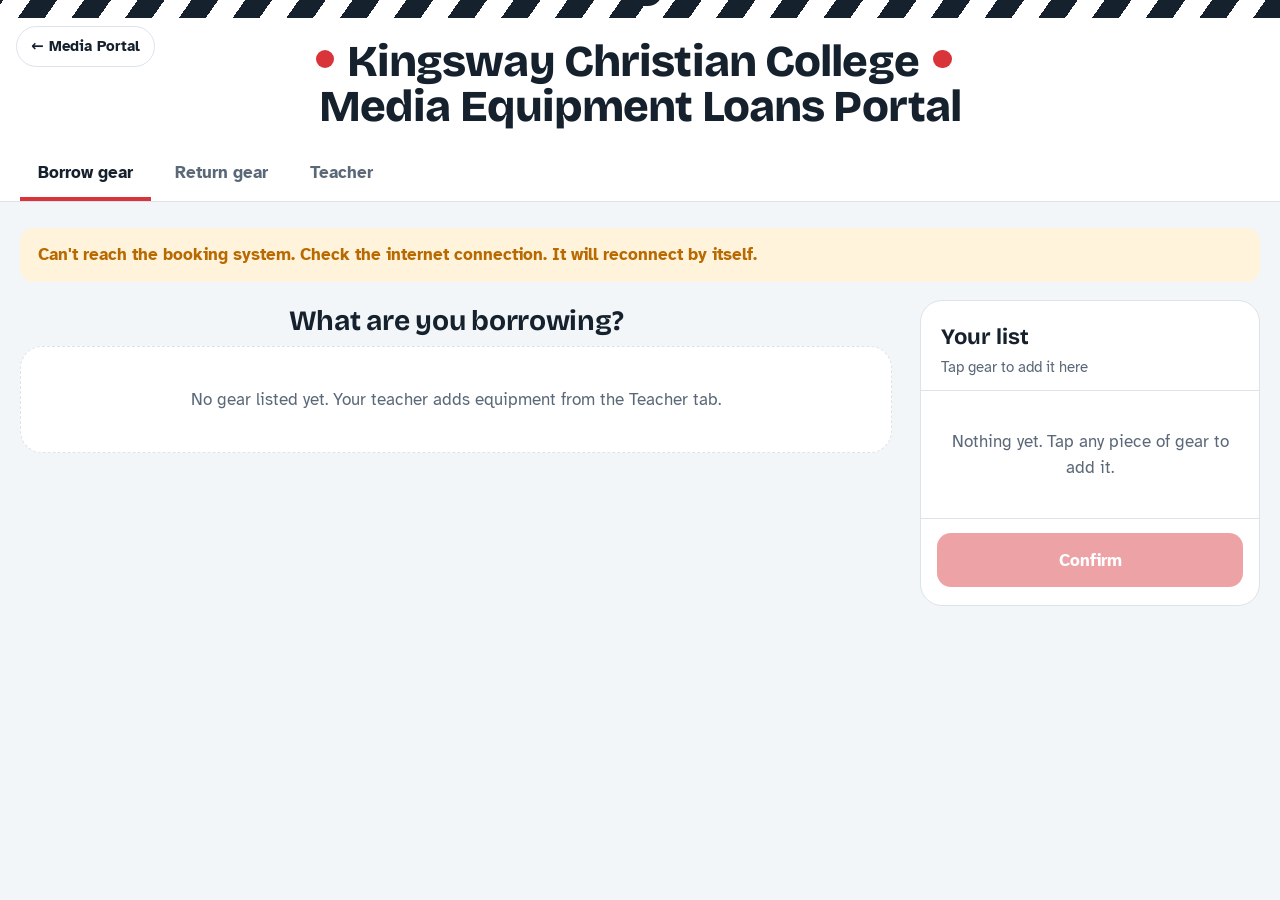
==== commit a6bf329c: "Add files via upload" ====
--- a/public/book/index.html
+++ b/public/book/index.html
@@ -357,7 +357,25 @@
 .keypad{display:grid;grid-template-columns:repeat(3,1fr);gap:10px;margin-top:8px}
 .keypad button{min-height:64px;border-radius:16px;border:1.5px solid var(--line);background:var(--bg);font-family:var(--display);font-size:26px;font-weight:700}
 .keypad .kp-alt{font-family:var(--body);font-size:16px;color:var(--muted)}
-.hist-tools{justify-content:center}
+.hist-tools{justify-content:flex-start}
+.hist th.ck,.hist td.ck{width:44px;padding-right:0}
+.hist input[type=checkbox]{width:22px;height:22px;accent-color:var(--rec);cursor:pointer}
+.hist td.who label{display:flex;gap:10px;align-items:flex-start;cursor:pointer}
+.hist td.who label input{margin-top:2px;flex:none}
+.hist td.who label small{display:block}
+.hist tr.sel td{background:var(--rec-soft)!important}
+.bulkbar{position:sticky;bottom:12px;margin-top:12px;display:flex;align-items:center;gap:10px;flex-wrap:wrap;background:var(--ink);color:var(--surface);border-radius:16px;padding:10px 12px 10px 18px;box-shadow:0 10px 30px rgba(22,33,46,.25)}
+.bulkbar[hidden]{display:none}
+.bulkbar span{font-weight:800;margin-right:auto}
+.bulkbar .btn-ghost{color:var(--surface);border-color:rgba(255,255,255,.35)}
+.jump{position:sticky;top:calc(8px + env(safe-area-inset-top,0px));z-index:6;display:flex;gap:8px;overflow-x:auto;padding:10px;margin:0 0 18px;background:var(--surface);border:1px solid var(--line);border-radius:18px;box-shadow:0 6px 18px rgba(22,33,46,.08);scrollbar-width:thin}
+.jump a{flex:none;display:inline-flex;align-items:center;gap:8px;text-decoration:none;color:var(--ink);font-weight:700;font-size:15px;padding:9px 14px;border-radius:12px;background:var(--bg);border:1.5px solid transparent;min-height:44px;white-space:nowrap}
+.jump a:hover{border-color:var(--line)}
+.jump a.on{background:var(--ink);color:var(--surface)}
+.jump a .n{background:var(--rec);color:#fff;border-radius:999px;font-size:12px;padding:1px 8px;line-height:18px}
+#teacherBody .panel{scroll-margin-top:96px}
+#autoNote[hidden]{display:none}
+
 .hist-wrap{overflow-x:auto;background:var(--surface);border:1px solid var(--line);border-radius:var(--radius-l)}
 .hist{width:100%;border-collapse:collapse;min-width:760px;font-size:15px}
 .hist th{position:sticky;top:0;background:var(--ink);color:var(--surface);text-align:left;padding:12px 14px;font-weight:700;font-size:14px;white-space:nowrap}
@@ -430,7 +448,6 @@
   <nav class="tabs" role="tablist">
     <button role="tab" data-tab="borrow" aria-selected="true">Borrow gear</button>
     <button role="tab" data-tab="return" aria-selected="false">Return gear</button>
-    <button role="tab" data-tab="history" aria-selected="false" id="historyTab">Loan history</button>
     <button role="tab" data-tab="teacher" aria-selected="false" id="teacherTab">Teacher <span class="badge" id="waitCount" hidden>0</span></button>
   </nav>
 </header>
@@ -459,25 +476,6 @@
     <p class="lede" id="returnLede"></p>
     <div class="toolbar"><input class="search" id="peopleSearch" type="search" placeholder="Search for your name" aria-label="Search names" autocomplete="off"><button class="btn btn-ink" id="findMe" hidden>Find my loans</button></div>
     <div class="people" id="people"></div>
-  </section>
-
-  <section id="tab-history" hidden>
-    <div id="histLockSlot"></div>
-    <div id="histBody" hidden>
-      <div class="t-head"><div><h2>Loan history</h2>
-      <p class="lede">Every loan, newest first. Ticks show what has been returned and when.</p></div></div>
-      <div class="toolbar hist-tools">
-        <input class="search" id="histSearch" type="search" placeholder="Search by name or equipment" aria-label="Search loan history">
-        <div class="seg" role="group" aria-label="Show">
-          <button data-hf="all" aria-pressed="true">All</button><button data-hf="out" aria-pressed="false">Still out</button><button data-hf="back" aria-pressed="false">Returned</button>
-        </div>
-      </div>
-      <p class="hint" id="histCount" style="text-align:center;margin:-4px 0 12px"></p>
-      <div class="hist-wrap"><table class="hist">
-        <thead><tr><th>Date of loan</th><th>Student / staff</th><th>Equipment borrowed</th><th>Returned</th><th>Return date</th></tr></thead>
-        <tbody id="histRows"></tbody>
-      </table></div>
-    </div>
   </section>
 
   <section id="tab-teacher" hidden>
@@ -500,7 +498,9 @@
     <p class="lede">Current loans, returns to check and the inventory. Returns only count once you confirm them here.</p></div>
     <span class="pill ok" id="autoNote" hidden title="You don't need the password while signed in with a teacher account">Signed in as teacher</span><button class="btn btn-ghost btn-sm" id="lockBtn" title="Lock the Teacher tab on this device">Lock</button></div>
 
-    <div class="panel">
+    <nav class="jump" id="jumpBar" aria-label="Teacher sections"></nav>
+
+    <div class="panel" id="sec-loans">
       <h3>Current loans</h3>
       <p class="lede" style="margin-bottom:12px">Everything that's out right now. Gear is due back 1 week after it's borrowed.</p>
       <div class="summary" id="summary"></div>
@@ -520,14 +520,14 @@
       </div>
     </div>
 
-    <div class="panel">
+    <div class="panel" id="sec-wait">
       <h3>Waiting for you to check</h3>
       <p class="lede" style="margin-bottom:10px">Students have ticked these as brought back. Check each one is here and undamaged, then confirm.</p>
       <div class="row-actions" style="margin:0 0 12px;justify-content:flex-start"><button class="btn btn-go btn-sm" id="confirmAll" hidden>Confirm all</button></div>
       <div id="waitList"></div>
     </div>
 
-    <div class="panel">
+    <div class="panel" id="sec-overdue">
       <h3>Overdue reminders</h3>
       <p class="lede" style="margin-bottom:14px">Loans older than 1 week. Copy the three parts below into a new Outlook email, or use a student's own buttons to send them a personal reminder.</p>
       <div class="rem-all" id="remAll">
@@ -543,7 +543,23 @@
       <div id="overdueList"></div>
     </div>
 
-    <div class="panel">
+    <div class="panel" id="sec-history">
+      <h3>Loan history</h3>
+      <p class="lede" style="margin-bottom:12px">Every loan, newest first. Tick items, or tick a student's name to select all their returned items, then tap <b>Mark not returned</b> to put them back on loan.</p>
+      <div class="toolbar hist-tools">
+        <input class="search" id="histSearch" type="search" placeholder="Search by name or equipment" aria-label="Search loan history">
+        <div class="seg" role="group" aria-label="Show">
+          <button data-hf="all" aria-pressed="true">All</button><button data-hf="out" aria-pressed="false">Still out</button><button data-hf="back" aria-pressed="false">Returned</button>
+        </div>
+      </div>
+      <p class="hint" id="histCount" style="text-align:center;margin:-4px 0 12px"></p>
+      <div class="hist-wrap"><table class="hist">
+        <thead><tr><th class="ck"><span class="sr-only">Select</span></th><th>Date of loan</th><th>Student / staff</th><th>Equipment borrowed</th><th>Returned</th><th>Return date</th></tr></thead>
+        <tbody id="histRows"></tbody>
+      </table></div>
+      <div class="bulkbar" id="bulkBar" hidden><span id="bulkCount"></span><button class="btn btn-ghost btn-sm" id="bulkClear">Clear selection</button><button class="btn btn-rec btn-sm" id="bulkUndo">Mark not returned</button></div>
+    </div>
+    <div class="panel" id="sec-qr">
       <h3>QR stickers</h3>
       <p class="lede" style="margin-bottom:12px">Print stickers and put one on each piece of gear. Then, on Return gear, tap a student's "Scan returns" and hold each item up to the camera.</p>
       <label class="chk"><input type="checkbox" id="qrUnits" checked> Numbered gear: one sticker per kit, handycam, GoPro and numbered microphone</label>
@@ -551,7 +567,7 @@
       <div class="row-actions" style="justify-content:flex-start"><button class="btn btn-ink btn-sm" id="qrPrint">Print QR stickers</button><span class="hint" id="qrCount" style="align-self:center"></span></div>
     </div>
 
-    <div class="panel">
+    <div class="panel" id="sec-backup">
       <h3>Backup and records</h3>
       <p class="lede" style="margin-bottom:12px">Everything is saved online and updates live on every device. Download a backup each term for safekeeping.</p>
       <div class="row-actions" style="justify-content:flex-start;margin-top:0">
@@ -563,13 +579,13 @@
       <p class="hint" id="bkInfo"></p>
     </div>
 
-    <div class="panel">
+    <div class="panel" id="sec-missing">
       <h3>Records that disappeared</h3>
       <p class="lede" style="margin-bottom:10px">If a loan is removed without you confirming a return, it shows up here so nothing goes missing quietly.</p>
       <div id="missingList"></div>
     </div>
 
-    <div class="panel">
+    <div class="panel" id="sec-inv">
       <h3>Inventory</h3>
       <p class="lede" style="margin-bottom:6px">Change names, notes, categories or quantities and they save straight away. The picture comes from the category. Untick "Can borrow" to keep an item in the stocktake but hide it from students. Cameras, handycams and GoPros are numbered 1 to the quantity.</p>
       <div id="invList"></div>
@@ -690,7 +706,8 @@
 ICONS["mic-acc"]=`<svg viewBox="0 0 120 120"><rect x="22" y="18" width="16" height="26" rx="8" fill="#2B3A4E" ${S}/><path d="M26 44h8v8h-8z" fill="#9AA7B6" stroke="#16212E" stroke-width="2.5"/><path d="M30 52c0 20 -14 26 -8 42s26 10 30 16" stroke="#16212E" stroke-width="3" fill="none" stroke-linecap="round"/><path d="M40 22l10-4" stroke="#16212E" stroke-width="3" stroke-linecap="round"/><rect x="76" y="10" width="14" height="88" rx="6" fill="#9AA7B6" ${S}/><path d="M76 34h14M76 60h14" stroke="#16212E" stroke-width="3"/><rect x="74" y="96" width="18" height="16" rx="5" fill="#2B3A4E" ${S}/><circle cx="83" cy="10" r="4" fill="#D8343A" stroke="#16212E" stroke-width="2"/></svg>`;
 ICONS.wireless1=`<svg viewBox="0 0 120 120"><rect x="16" y="44" width="34" height="40" rx="9" fill="#2B3A4E" ${S}/><circle cx="33" cy="62" r="8" fill="#9AA7B6" stroke="#16212E" stroke-width="2.5"/><rect x="66" y="58" width="36" height="44" rx="8" fill="#fff" ${S}/><rect x="73" y="67" width="22" height="11" rx="2" fill="#6FA8DC"/><circle cx="84" cy="90" r="4" fill="#D8343A"/><path d="M24 38a12 12 0 0 1 18 0M18 30a22 22 0 0 1 30 0" stroke="#D8343A" stroke-width="3" fill="none" stroke-linecap="round"/></svg>`;
 ICONS.lav=`<svg viewBox="0 0 120 120"><path d="M40 20h26l4 10H36z" fill="#9AA7B6" stroke="#16212E" stroke-width="3" stroke-linejoin="round"/><path d="M44 30v14M62 30v14" stroke="#16212E" stroke-width="3" stroke-linecap="round"/><rect x="42" y="44" width="22" height="30" rx="11" fill="#2B3A4E" ${S}/><path d="M47 52h12M47 58h12M47 64h12" stroke="#4A5A70" stroke-width="2"/><rect x="48" y="74" width="10" height="8" rx="2" fill="#2B3A4E" stroke="#16212E" stroke-width="2.5"/><path d="M53 82c0 14 -18 12 -18 24s30 6 44 -4 20 -6 24 0" stroke="#16212E" stroke-width="3" fill="none" stroke-linecap="round"/><rect x="92" y="92" width="18" height="12" rx="3" fill="#D8343A" stroke="#16212E" stroke-width="2.5"/></svg>`;
-ICONS.stick=`<img alt="" src="[data-uri]">`;
+ICONS.stick=`<svg viewBox="0 0 120 120"><defs><linearGradient id="stkH" x1="0" x2="1"><stop offset="0" stop-color="#3A4252"/><stop offset=".35" stop-color="#1B2029"/><stop offset="1" stop-color="#0E1117"/></linearGradient><radialGradient id="stkF" cx=".35" cy=".3" r=".8"><stop offset="0" stop-color="#4A5262"/><stop offset="1" stop-color="#14181F"/></radialGradient></defs><rect x="40" y="8" width="40" height="38" rx="18" fill="url(#stkF)" stroke="#0B0D12" stroke-width="2.5"/><g fill="#5C6577" opacity=".55"><circle cx="50" cy="20" r="1.6"/><circle cx="58" cy="17" r="1.6"/><circle cx="66" cy="20" r="1.6"/><circle cx="54" cy="27" r="1.6"/><circle cx="62" cy="27" r="1.6"/><circle cx="70" cy="28" r="1.6"/><circle cx="48" cy="33" r="1.6"/><circle cx="58" cy="35" r="1.6"/><circle cx="66" cy="36" r="1.6"/></g><path d="M47 44h26l-4 10H51z" fill="#20252F" stroke="#0B0D12" stroke-width="2.5" stroke-linejoin="round"/><circle cx="60" cy="49" r="2.6" fill="#E3A82B"/><path d="M51 54h18l-3 58a4 4 0 0 1-4 4h-4a4 4 0 0 1-4-4z" fill="url(#stkH)" stroke="#0B0D12" stroke-width="2.5" stroke-linejoin="round"/><path d="M55 58l1.5 52" stroke="#6B7486" stroke-width="2" stroke-linecap="round" opacity=".6"/></svg>`;
+
 ICONS.charger=`<svg viewBox="0 0 120 120"><rect x="18" y="40" width="70" height="48" rx="10" fill="#2B3A4E" ${S}/><rect x="30" y="30" width="46" height="26" rx="5" fill="#fff" ${S}/><rect x="36" y="36" width="34" height="14" rx="2" fill="#1F8A5B"/><circle cx="34" cy="74" r="4" fill="#F2B632"/><circle cx="48" cy="74" r="4" fill="#9AA7B6"/><path d="M88 64h8c8 0 8 12 16 12" stroke="#16212E" stroke-width="3" fill="none" stroke-linecap="round"/><rect x="100" y="70" width="14" height="14" rx="3" fill="#fff" stroke="#16212E" stroke-width="3"/><path d="M104 84v8M110 84v8" stroke="#16212E" stroke-width="3" stroke-linecap="round"/></svg>`;
 const EMO=e=>`<span class="emo" aria-hidden="true">${e}</span>`;
 Object.assign(ICONS,{props:EMO("🎭"),tshirt:EMO("👕"),jacket:EMO("🧥"),hat:EMO("🎩"),scarf:EMO("🧣"),propgun:EMO("🔫"),knife:EMO("🔪"),mask:EMO("🎭"),glasses:EMO("👓"),
@@ -698,7 +715,8 @@
   wig:`<svg viewBox="0 0 120 120"><path d="M60 12c-30 0-44 22-44 48 0 18 4 34 10 46h16c-6-14-8-30-6-44 10-2 22-8 30-18 8 10 18 16 28 18 2 14 0 30-6 44h16c6-12 10-28 10-46 0-26-14-48-44-48z" fill="#C98A00" stroke="#16212E" stroke-width="3" stroke-linejoin="round"/><path d="M40 30c8 6 16 8 24 6M58 20c6 8 16 12 26 12" stroke="#8A5E00" stroke-width="3" fill="none" stroke-linecap="round"/></svg>`,
   misc:`<svg viewBox="0 0 120 120"><rect x="36" y="44" width="36" height="62" rx="8" fill="#2B3A4E" stroke="#16212E" stroke-width="3"/><rect x="42" y="18" width="24" height="28" rx="3" fill="#9AA7B6" stroke="#16212E" stroke-width="3"/><rect x="48" y="26" width="5" height="6" fill="#16212E"/><rect x="56" y="26" width="5" height="6" fill="#16212E"/><circle cx="54" cy="88" r="5" fill="#1F8A5B"/><rect x="78" y="62" width="30" height="40" rx="6" fill="#fff" stroke="#16212E" stroke-width="3"/><rect x="84" y="56" width="18" height="12" rx="2" fill="#F2B632" stroke="#16212E" stroke-width="2.5"/></svg>`});
 ICONS.usb=ICONS.misc; ICONS.reader=ICONS.card;
-ICONS.snowball=`<svg viewBox="0 0 120 120"><circle cx="60" cy="48" r="32" fill="#E8EEF5" stroke="#16212E" stroke-width="3"/><g stroke="#9AA7B6" stroke-width="2"><path d="M34 40h52M30 50h60M34 60h52M42 30h36M44 70h32"/><path d="M50 18v60M60 16v64M70 18v60M40 26v44M80 26v44"/></g><circle cx="60" cy="48" r="32" fill="none" stroke="#16212E" stroke-width="3"/><circle cx="60" cy="84" r="4" fill="#D8343A"/><path d="M60 80v12M60 92L40 110M60 92l20 18M60 92v18" stroke="#16212E" stroke-width="3" stroke-linecap="round"/><path d="M26 48c0-10 4-18 10-24M94 48c0-10-4-18-10-24" stroke="#2B3A4E" stroke-width="5" fill="none" stroke-linecap="round"/></svg>`;
+ICONS.snowball=`<svg viewBox="0 0 120 120"><defs><radialGradient id="sbB" cx=".38" cy=".3" r=".75"><stop offset="0" stop-color="#4B5362"/><stop offset=".55" stop-color="#1A1E26"/><stop offset="1" stop-color="#07090C"/></radialGradient><linearGradient id="sbS" x1="0" x2="1"><stop offset="0" stop-color="#9AA3B2"/><stop offset=".5" stop-color="#E9EDF3"/><stop offset="1" stop-color="#8A93A2"/></linearGradient></defs><path d="M36 112l20-26M84 112L64 86M60 86v24" stroke="#14181F" stroke-width="4.5" stroke-linecap="round"/><circle cx="35" cy="112" r="4" fill="#2A303B"/><circle cx="85" cy="112" r="4" fill="#2A303B"/><circle cx="60" cy="111" r="4" fill="#2A303B"/><ellipse cx="60" cy="86" rx="15" ry="6" fill="#20252F" stroke="#0B0D12" stroke-width="2"/><rect x="56" y="58" width="8" height="28" rx="3" fill="#1B2029" stroke="#0B0D12" stroke-width="2"/><rect x="53" y="58" width="14" height="7" rx="2" fill="#2A303B" stroke="#0B0D12" stroke-width="2"/><circle cx="60" cy="34" r="27" fill="url(#sbB)" stroke="#05070A" stroke-width="2.5"/><g stroke="#3B4351" stroke-width="1.4" opacity=".9"><path d="M41 22c5-6 33-6 38 0M37 30c6-4 40-4 46 0M37 40c6 4 40 4 46 0M41 47c5 6 33 6 38 0"/><path d="M48 14v40M54 11v46M60 10v48M66 11v46M72 14v40"/></g><rect x="35" y="29" width="50" height="10" rx="5" fill="#0E1117"/><ellipse cx="60" cy="34" rx="15" ry="8" fill="url(#sbS)" stroke="#0B0D12" stroke-width="2"/><ellipse cx="60" cy="34" rx="10.5" ry="4.6" fill="#1E232C"/><circle cx="60" cy="11" r="2.2" fill="#FF3B3B"><animate attributeName="opacity" values="1;.35;1" dur="2.4s" repeatCount="indefinite"/></circle><path d="M45 19c4-5 10-7 15-7" stroke="#fff" stroke-width="2.5" stroke-linecap="round" fill="none" opacity=".35"/></svg>`;
+
 ICONS.cable=`<svg viewBox="0 0 120 120"><path d="M30 36c0 30 60 18 60 48" stroke="#16212E" stroke-width="5" fill="none" stroke-linecap="round"/><rect x="18" y="12" width="24" height="26" rx="5" fill="#2B3A4E" stroke="#16212E" stroke-width="3"/><rect x="23" y="4" width="14" height="10" rx="2" fill="#9AA7B6" stroke="#16212E" stroke-width="2.5"/><rect x="78" y="82" width="24" height="26" rx="5" fill="#2B3A4E" stroke="#16212E" stroke-width="3"/><rect x="84" y="106" width="12" height="8" rx="3" fill="#9AA7B6" stroke="#16212E" stroke-width="2.5"/><path d="M60 50l-6 10h8l-6 10" stroke="#F2B632" stroke-width="3.5" fill="none" stroke-linecap="round" stroke-linejoin="round"/></svg>`;
 ICONS["gp-power"]=ICONS.power; ICONS["gp-card"]=ICONS.card;
 const icon=c=>ICONS[c]||ICONS.bag;
@@ -767,8 +785,7 @@
   document.querySelectorAll("nav.tabs button").forEach(x=>x.setAttribute("aria-selected",x===b?"true":"false"));
   document.querySelectorAll("main section").forEach(s=>s.hidden=s.id!=="tab-"+b.dataset.tab);
   $("#basket").classList.remove("open"); renderBasket();
-  if(b.dataset.tab==="history") $("#histLockSlot").appendChild($("#lock")); else if(b.dataset.tab==="teacher") $("#tab-teacher").prepend($("#lock"));
-  if(b.dataset.tab==="history") renderHistory();
+  if(b.dataset.tab==="teacher"){ renderHistory(); renderJump(); }
   document.body.classList.toggle("wide",layout==="columns"&&b.dataset.tab==="borrow");
 }));
 const currentTab=()=>document.querySelector('nav.tabs [aria-selected="true"]').dataset.tab;
@@ -1375,8 +1392,7 @@
 let unlocked=false; try{unlocked=!!localStorage.getItem("kcc-code");}catch(e){}   // remembered on this device until "Lock" is tapped
 let checking=false;
 function showLock(){
-  $("#lock").hidden=unlocked; $("#teacherBody").hidden=!unlocked; $("#histBody").hidden=!unlocked;
-  $("#historyTab").textContent=unlocked?"Loan history":"🔒 Loan history";
+  $("#lock").hidden=unlocked; $("#teacherBody").hidden=!unlocked;
   $("#lockBtn").hidden=false; $("#autoNote").hidden=true;
 }
 function lockTeacher(){ unlocked=false; isTeacher=false; try{localStorage.removeItem("kcc-code");}catch(e){} showLock(); applySiteLock(); db&&db.refresh(); renderAll(); }
@@ -1398,40 +1414,75 @@
 
 /* ---------- Loan history (teacher only) ---------- */
 let histFilter="all";
+const histSel=new Set();
+function histGroups(){
+  const groups=[], byId={};
+  allLines().forEach(l=>{ const bid=l.lineId.replace(/_\d+$/,""); if(!byId[bid]){ byId[bid]={bid,name:l.name,year:l.year,email:l.email,borrowedAt:l.borrowedAt,lines:[]}; groups.push(byId[bid]); } byId[bid].lines.push(l); });
+  return groups.sort((a,b)=>new Date(b.borrowedAt)-new Date(a.borrowedAt));
+}
+const undoable=l=>l.confirmed>0||l.waiting>0;
+async function undoReturn(id){ await db.doc("returns/"+id).delete(); await db.doc("handbacks/"+id).delete(); delete returns[id]; delete handbacks[id]; }
 function renderHistory(){
-  if(!isTeacher||$("#tab-history").hidden) return;
+  if(!isTeacher||!$("#histRows")) return;
   const q=$("#histSearch").value.trim().toLowerCase();
-  const groups=[];
-  const byId={};
-  allLines().forEach(l=>{ const bid=l.lineId.replace(/_\d+$/,""); if(!byId[bid]){ byId[bid]={bid,name:l.name,year:l.year,email:l.email,borrowedAt:l.borrowedAt,lines:[]}; groups.push(byId[bid]); } byId[bid].lines.push(l); });
-  groups.sort((a,b)=>new Date(b.borrowedAt)-new Date(a.borrowedAt));
-  const shown=groups.filter(g=>{
+  const shown=histGroups().filter(g=>{
     if(q&&!(g.name+" "+g.lines.map(l=>l.itemName).join(" ")).toLowerCase().includes(q)) return false;
     const allBack=g.lines.every(l=>l.outstanding===0);
     return histFilter==="all"||(histFilter==="back"?allBack:!allBack);
   });
+  // forget selections that can no longer be undone
+  const live=new Set(allLines().filter(undoable).map(l=>l.lineId)); [...histSel].forEach(id=>{ if(!live.has(id)) histSel.delete(id); });
   const fmtD=d=>new Date(d).toLocaleDateString("en-AU",{day:"numeric",month:"short",year:"numeric"});
   $("#histCount").textContent=`${shown.length} loan${shown.length===1?"":"s"} shown`;
-  if(!shown.length){ $("#histRows").innerHTML=`<tr><td colspan="5" style="text-align:center;padding:30px;color:var(--muted)">No loans match.</td></tr>`; return; }
-  $("#histRows").innerHTML=shown.map(g=>g.lines.map((l,i)=>{
-    const r=returns[l.lineId]||{}; const back=l.confirmed;
-    const status=back>=l.qty?`<span class="ok">✓ Returned</span>`:back>0?`<span class="part">${back} of ${l.qty} returned</span>`:`<span class="no">✗ Not returned</span>`;
-    const waiting=l.waiting>0?`<div class="wait">Student says handed back</div>`:"";
-    const undo=(back>0||l.waiting>0)?`<button class="undo" data-undo="${esc(l.lineId)}">Undo</button>`:"";
-    return `<tr class="${i===0?"first":""}">${i===0?`<td class="when" rowspan="${g.lines.length}">${fmtD(g.borrowedAt)}</td><td class="who" rowspan="${g.lines.length}"><b>${esc(g.name)}</b><small>${g.year==="Staff"?"Staff":"Year "+esc(g.year)}${g.email?" · "+esc(g.email):""}</small></td>`:""}
-      <td>${l.qty>1?l.qty+" × ":""}${esc(l.itemName)}</td><td>${status}${undo}${waiting}</td><td class="when">${r.confirmedAt&&back>0?fmtD(r.confirmedAt):"—"}</td></tr>`;
-  }).join("")).join("");
+  if(!shown.length){ $("#histRows").innerHTML=`<tr><td colspan="6" style="text-align:center;padding:30px;color:var(--muted)">No loans match.</td></tr>`; }
+  else $("#histRows").innerHTML=shown.map(g=>{
+    const can=g.lines.filter(undoable), allOn=can.length&&can.every(l=>histSel.has(l.lineId));
+    return g.lines.map((l,i)=>{
+      const r=returns[l.lineId]||{}, back=l.confirmed;
+      const status=back>=l.qty?`<span class="ok">✓ Returned</span>`:back>0?`<span class="part">${back} of ${l.qty} returned</span>`:`<span class="no">✗ Not returned</span>`;
+      const waiting=l.waiting>0?`<div class="wait">Student says handed back</div>`:"";
+      const undo=undoable(l)?`<button class="undo" data-undo="${esc(l.lineId)}">Undo</button>`:"";
+      const ck=undoable(l)?`<input type="checkbox" data-pick="${esc(l.lineId)}" ${histSel.has(l.lineId)?"checked":""} aria-label="Select ${esc(l.itemName)}">`:"";
+      return `<tr class="${i===0?"first":""} ${histSel.has(l.lineId)?"sel":""}"><td class="ck">${ck}</td>${i===0?`<td class="when" rowspan="${g.lines.length}">${fmtD(g.borrowedAt)}</td><td class="who" rowspan="${g.lines.length}">${can.length?`<label><input type="checkbox" data-pickall="${esc(g.bid)}" ${allOn?"checked":""} aria-label="Select all of ${esc(g.name)}'s returned items"><span>`:"<span>"}<b>${esc(g.name)}</b><small>${g.year==="Staff"?"Staff":"Year "+esc(g.year)}${g.email?" · "+esc(g.email):""}</small></span>${can.length?"</label>":""}</td>`:""}
+        <td>${l.qty>1?l.qty+" × ":""}${esc(l.itemName)}</td><td>${status}${undo}${waiting}</td><td class="when">${r.confirmedAt&&back>0?fmtD(r.confirmedAt):"—"}</td></tr>`;
+    }).join("");
+  }).join("");
+  const groups=Object.fromEntries(shown.map(g=>[g.bid,g]));
+  $("#histRows").querySelectorAll("[data-pick]").forEach(c=>c.onchange=()=>{ c.checked?histSel.add(c.dataset.pick):histSel.delete(c.dataset.pick); renderHistory(); });
+  $("#histRows").querySelectorAll("[data-pickall]").forEach(c=>c.onchange=()=>{ groups[c.dataset.pickall].lines.filter(undoable).forEach(l=>c.checked?histSel.add(l.lineId):histSel.delete(l.lineId)); renderHistory(); });
   $("#histRows").querySelectorAll("[data-undo]").forEach(b=>b.onclick=async()=>{
-    if(!b.classList.contains("sure")){ b.classList.add("sure"); b.textContent="Tap again to undo"; setTimeout(()=>{ b.classList.remove("sure"); b.textContent="Undo"; },3000); return; }
-    b.disabled=true; const id=b.dataset.undo;
-    try{ await db.doc("returns/"+id).delete(); await db.doc("handbacks/"+id).delete(); delete returns[id]; delete handbacks[id]; renderAll(); toast("Return undone. It's back on loan."); }
+    b.disabled=true;
+    try{ await undoReturn(b.dataset.undo); histSel.delete(b.dataset.undo); renderAll(); toast("Marked not returned. It's back on loan."); }
     catch(e){ b.disabled=false; toast("Couldn't undo. Check the internet connection."); }
   });
+  $("#bulkBar").hidden=!histSel.size;
+  $("#bulkCount").textContent=`${histSel.size} item${histSel.size===1?"":"s"} selected`;
 }
 $("#histSearch").addEventListener("input",renderHistory);
 document.querySelectorAll("[data-hf]").forEach(b=>b.onclick=()=>{ histFilter=b.dataset.hf; document.querySelectorAll("[data-hf]").forEach(x=>x.setAttribute("aria-pressed",x===b)); renderHistory(); });
-
-function renderAll(){renderCatalog();renderBasket();renderLoans();renderPeople();renderTeacher();renderHistory();}
+$("#bulkClear").onclick=()=>{ histSel.clear(); renderHistory(); };
+$("#bulkUndo").onclick=async()=>{
+  const ids=[...histSel]; if(!ids.length) return; $("#bulkUndo").disabled=true;
+  let n=0; try{ for(const id of ids){ await undoReturn(id); histSel.delete(id); n++; } toast(`${n} item${n===1?"":"s"} marked not returned`); }
+  catch(e){ toast("Some items didn't save. Try again."); }
+  $("#bulkUndo").disabled=false; renderAll();
+};
+
+/* ---------- Teacher jump bar ---------- */
+const JUMPS=[["sec-loans","📋","Current loans"],["sec-wait","⏳","To check","wait"],["sec-overdue","⚠️","Overdue","late"],["sec-history","🗂️","Loan history"],["sec-inv","📦","Inventory"],["sec-qr","🔳","QR codes"],["sec-backup","💾","Backup"],["sec-missing","🔎","Missing records"]];
+function renderJump(){
+  const lines=activeLines(), counts={wait:lines.filter(l=>l.waiting>0).length, late:new Set(lines.filter(l=>l.still>0&&daysOut(l.borrowedAt)>=LOAN_DAYS).map(l=>l.name.toLowerCase())).size};
+  $("#jumpBar").innerHTML=JUMPS.filter(([id])=>$("#"+id)&&!$("#"+id).closest("[hidden]")).map(([id,ic,t,c])=>`<a href="#${id}" data-jump-to="${id}"><span aria-hidden="true">${ic}</span>${t}${c&&counts[c]?`<span class="n">${counts[c]}</span>`:""}</a>`).join("");
+  $("#jumpBar").querySelectorAll("a").forEach(a=>a.onclick=e=>{ e.preventDefault(); const t=$("#"+a.dataset.jumpTo); t.scrollIntoView({behavior:matchMedia("(prefers-reduced-motion: reduce)").matches?"auto":"smooth",block:"start"}); });
+}
+/* put the teacher panels in a sensible order */
+(()=>{ const box=$("#adminPanels"); ["sec-wait","sec-overdue","sec-history","sec-inv","sec-qr","sec-backup","sec-missing"].forEach(id=>{ const el=$("#"+id); if(el) box.appendChild(el); }); })();
+if("IntersectionObserver" in window){
+  const io=new IntersectionObserver(es=>{ es.forEach(en=>{ if(en.isIntersecting){ document.querySelectorAll("#jumpBar a").forEach(a=>a.classList.toggle("on",a.dataset.jumpTo===en.target.id)); } }); },{rootMargin:"-40% 0px -55% 0px"});
+  JUMPS.forEach(([id])=>{ const el=$("#"+id); if(el) io.observe(el); });
+}
+
+function renderAll(){renderCatalog();renderBasket();renderLoans();renderPeople();renderTeacher();renderHistory();if(isTeacher&&$("#jumpBar"))renderJump();}
 
 /* ---------- Boot (online, live) ---------- */
 const STORE_KEY="kcc-media-loans-online";
@@ -1484,7 +1535,7 @@
 db=makeDb(); user=null; me=deviceId();
 api("config").then(c=>{ SITE=c; applySiteLock(); db.refresh(); if(unlocked) api("verify",{}).then(r=>{ if(!r.ok&&!r.locked) lockTeacher(); }); }).catch(()=>{$("#offline").hidden=false;});
 isTeacher=unlocked; showLock();
-db.collection("inventory").onSnapshot(s=>{inventory=s.docs.map(x=>({id:x.id,...x.data()})).sort((a,b)=>(a.order??999)-(b.order??999)||a.name.localeCompare(b.name));renderAll();});
+db.collection("inventory").onSnapshot(s=>{inventory=s.docs.map(x=>{ const it={id:x.id,...x.data()}; if(!it.icon){ if(/snowball/i.test(it.name)) it.icon="snowball"; else if(/mic(rophone)?\s*stick/i.test(it.name)) it.icon="stick"; } return it; }).sort((a,b)=>(a.order??999)-(b.order??999)||a.name.localeCompare(b.name));renderAll();});
 db.collection("loans").onSnapshot(s=>{loanDocs={};s.docs.forEach(x=>loanDocs[x.id]=x.data());renderAll();syncLedger();});
 db.collection("handbacks").onSnapshot(s=>{handbacks={};s.docs.forEach(x=>handbacks[x.id]=x.data());renderAll();});
 db.collection("returns").onSnapshot(s=>{returns={};s.docs.forEach(x=>returns[x.id]=x.data());renderAll();});
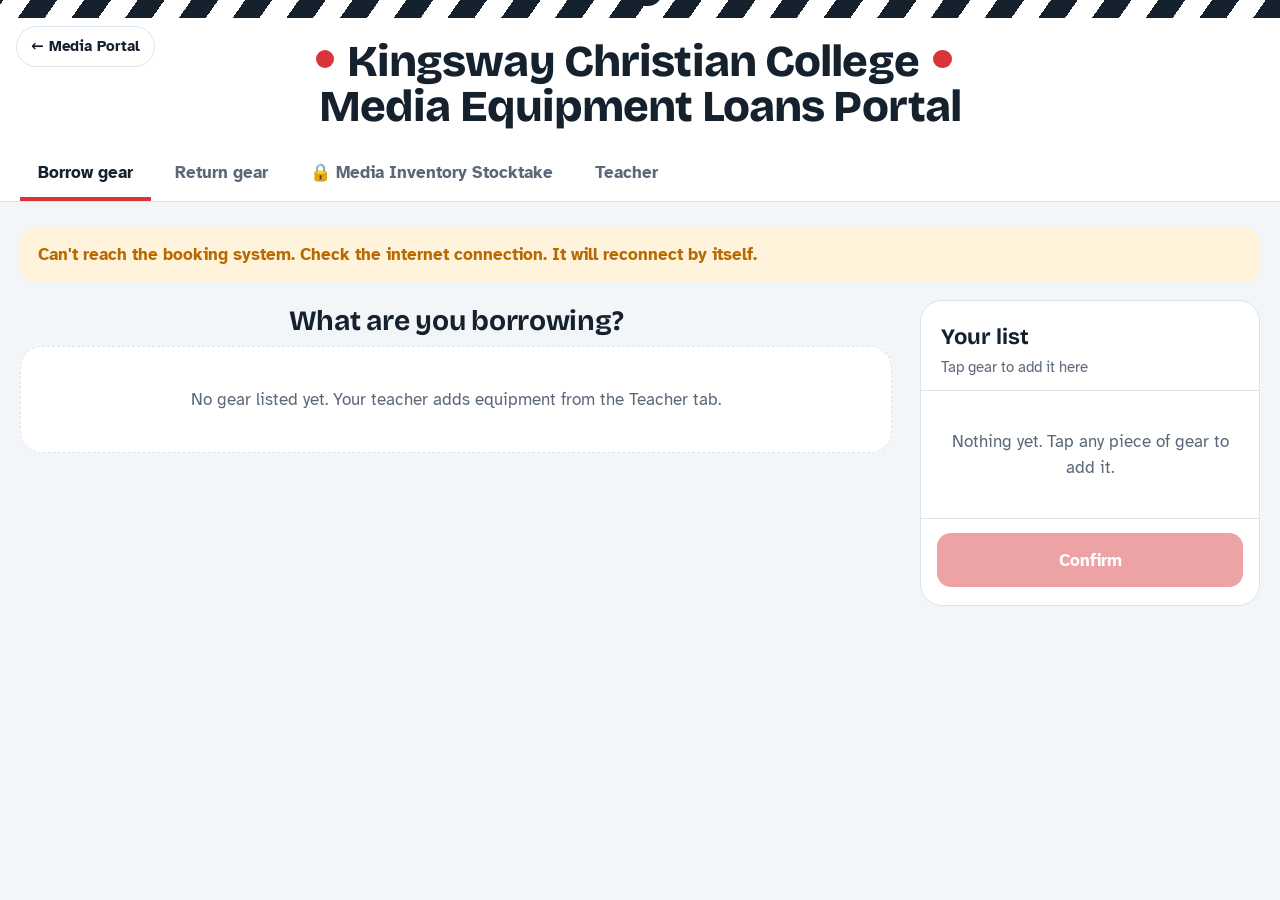
==== commit b8ea8337: "Add files via upload" ====
--- a/public/book/index.html
+++ b/public/book/index.html
@@ -373,6 +373,93 @@
 .jump a:hover{border-color:var(--line)}
 .jump a.on{background:var(--ink);color:var(--surface)}
 .jump a .n{background:var(--rec);color:#fff;border-radius:999px;font-size:12px;padding:1px 8px;line-height:18px}
+/* teacher sections: clear boxes, centred titles, full-width descriptions */
+#teacherBody .panel{border:3px solid #C7D0DB;box-shadow:0 2px 0 #C7D0DB;padding:26px 24px}
+#teacherBody .panel > h3{text-align:center;font-size:24px;margin:0 0 6px;padding-bottom:12px;border-bottom:2px dashed var(--line)}
+#teacherBody .panel > .lede{max-width:none;text-align:center;margin:12px 0 18px!important}
+#teacherBody .panel .summary{justify-content:center}
+#teacherBody .panel .toolbar{justify-content:center}
+@media (max-width:600px){#teacherBody .panel{padding:18px 14px}#teacherBody .panel > .lede{text-align:left}}
+.seg i{font-style:normal;background:var(--rec);color:#fff;border-radius:999px;font-size:12px;padding:0 7px;margin-left:4px}
+.seg i:empty{display:none}
+/* grouped loans */
+.sl{border:2px solid var(--line);border-radius:16px;margin-bottom:10px;background:var(--surface);overflow:hidden}
+.sl.open{border-color:var(--ink)}
+.sl-head{width:100%;display:grid;grid-template-columns:44px minmax(0,1.6fr) auto auto minmax(0,1.3fr) 24px;gap:14px;align-items:center;border:0;background:none;padding:12px 16px;text-align:left;min-height:68px;cursor:pointer}
+.sl-head:hover{background:var(--bg)}
+.sl-head .avatar{width:44px;height:44px;font-size:15px}
+.sl-who b{display:block;font-size:17px}
+.sl-who small{color:var(--muted);overflow-wrap:anywhere}
+.sl-meta{font-weight:800;font-size:16px;text-align:center;white-space:nowrap}
+.sl-meta small{display:block;font-weight:400;font-size:12px;color:var(--muted)}
+.sl-pills{display:flex;gap:6px;flex-wrap:wrap;justify-content:flex-end}
+.sl.open .chev{transform:rotate(180deg)}
+.sl-body{display:none;border-top:1px solid var(--line);padding:10px 16px 14px;background:var(--bg)}
+.sl.open .sl-body{display:block}
+.sl-item{display:grid;grid-template-columns:44px 1fr auto;gap:12px;align-items:center;padding:8px 0;border-bottom:1px solid var(--line)}
+.sl-item .ico{width:44px;height:44px;border-radius:10px;display:grid;place-items:center}
+.sl-item .ico svg{width:32px;height:32px}
+.sl-item .ico img{height:38px}
+.sl-what b{display:block}
+.sl-what small{color:var(--muted)}
+.sl-what .handed{color:var(--sky);font-weight:700}
+.sl-foot{display:flex;gap:8px;justify-content:flex-end;flex-wrap:wrap;padding-top:10px}
+@media (max-width:760px){.sl-head{grid-template-columns:40px minmax(0,1fr) 24px;gap:10px}.sl-head .sl-meta{display:none}.sl-pills{grid-column:2/3;justify-content:flex-start}.sl-head .chev{grid-row:1;grid-column:3}}
+/* loan history rows */
+.hlist{display:flex;flex-direction:column;gap:8px}
+.hl{border:2px solid var(--line);border-radius:14px;background:var(--surface);overflow:hidden}
+.hl.open{border-color:var(--ink)}
+.hl-head{display:flex;align-items:center;gap:10px;padding-left:12px}
+.hl-head input,.hi input{width:22px;height:22px;accent-color:var(--rec);flex:none;cursor:pointer}
+.ckgap{width:22px;flex:none}
+.hl-btn{flex:1;display:grid;grid-template-columns:7.5rem minmax(0,1fr) auto auto 22px;gap:12px;align-items:center;border:0;background:none;padding:10px 14px 10px 4px;text-align:left;cursor:pointer;min-height:52px;font-size:15px}
+.hl-btn:hover{background:var(--bg)}
+.hl-date{color:var(--muted);white-space:nowrap}
+.hl-who small{color:var(--muted)}
+.hl-n{font-weight:700;white-space:nowrap;color:var(--muted)}
+.hl.open .chev{transform:rotate(180deg)}
+.hl-body{display:none;border-top:1px solid var(--line);padding:8px 14px 12px;background:var(--bg)}
+.hl.open .hl-body{display:block}
+.hi{display:grid;grid-template-columns:22px minmax(0,1.6fr) minmax(0,1.3fr) 7.5rem 76px;gap:12px;align-items:center;padding:7px 0;border-bottom:1px solid var(--line);font-size:15px}
+.hi.hi-h{font-size:12px;font-weight:800;color:var(--muted);text-transform:uppercase;letter-spacing:.05em;border-bottom:2px solid var(--line)}
+.hi.sel{background:var(--rec-soft)}
+.hi .ok{color:var(--go);font-weight:800}.hi .no{color:var(--rec);font-weight:800}.hi .part{color:var(--warn);font-weight:800}.hi .wait{color:var(--sky);font-size:13px}
+.hi-date{color:var(--muted);white-space:nowrap}
+.hi .undo{border:1.5px solid var(--line);background:var(--surface);border-radius:999px;padding:3px 10px;font-size:12px;font-weight:700;cursor:pointer;color:var(--muted)}
+@media (max-width:700px){.hl-btn{grid-template-columns:minmax(0,1fr) 22px;gap:4px 8px}.hl-btn .hl-date{grid-column:1}.hl-btn .hl-n{display:none}.hl-btn .pill{grid-column:1;justify-self:start}.hl-btn .chev{grid-row:1/3;grid-column:2}
+  .hi{grid-template-columns:22px minmax(0,1fr) auto;}.hi .hi-st{grid-column:2}.hi .hi-date{display:none}.hi.hi-h{display:none}}
+.stk-top{display:flex;gap:10px;justify-content:center;flex-wrap:wrap;margin:6px 0 16px}
+.stk-top select{padding:10px 14px;border:1.5px solid var(--line);border-radius:12px;background:var(--surface);font-weight:700;min-height:46px}
+.stk-bar{height:10px;background:var(--line);border-radius:999px;overflow:hidden;max-width:520px;margin:0 auto 18px}
+.stk-bar i{display:block;height:100%;width:0;background:var(--go);transition:width .3s}
+.stk-list{background:var(--surface);border:3px solid #C7D0DB;border-radius:var(--radius-l);padding:8px 16px 14px}
+.stk-cat{font-family:var(--display);font-weight:800;font-size:18px;margin:16px 0 6px;padding-bottom:6px;border-bottom:2px dashed var(--line)}
+.stk{display:grid;grid-template-columns:52px minmax(0,2fr) repeat(3,74px) 150px minmax(170px,1.2fr);gap:12px;align-items:center;padding:10px 8px;border-radius:12px;border-left:5px solid transparent}
+.stk+.stk{border-top:1px solid var(--line)}
+.stk.ok,.stk.loan{border-left-color:var(--go)}
+.stk.miss{border-left-color:var(--rec);background:var(--rec-soft)}
+.stk.extra{border-left-color:var(--warn);background:var(--warn-soft)}
+.stk .ico{width:52px;height:52px;border-radius:12px;display:grid;place-items:center}
+.stk .ico svg{width:38px;height:38px}
+.stk .ico img{height:44px}
+.stk-name b{display:block;line-height:1.25}
+.stk-name small{display:block;color:var(--muted);font-size:13px}
+.stk-loans{display:flex;flex-direction:column;gap:2px;margin-top:4px;font-size:13px;color:var(--sky)}
+.stk-loans .late{color:var(--rec)}
+.stk-num{text-align:center;font-weight:800;font-size:18px}
+.stk-num small,.stk-count small{display:block;font-size:11px;font-weight:700;color:var(--muted);text-transform:uppercase;letter-spacing:.04em}
+.stk-count{text-align:center}
+.stk-step{display:inline-flex;align-items:center;border:1.5px solid var(--line);border-radius:12px;overflow:hidden;background:var(--surface)}
+.stk-step button{border:0;background:var(--bg);width:38px;height:42px;font-size:20px;font-weight:800;cursor:pointer}
+.stk-step input{width:54px;height:42px;border:0;text-align:center;font-weight:800;font-size:18px;background:transparent;color:var(--ink)}
+.stk-st{display:flex;flex-direction:column;align-items:flex-start;gap:6px}
+.stk-badge{font-weight:800;font-size:14px}
+.stk.todo .stk-badge{color:var(--muted);font-weight:700}
+.stk.ok .stk-badge,.stk.loan .stk-badge{color:var(--go)}
+.stk.miss .stk-badge{color:var(--rec)}
+.stk.extra .stk-badge{color:var(--warn)}
+.linkbtn{border:0;background:none;color:var(--muted);text-decoration:underline;cursor:pointer;font-size:13px;padding:0}
+@media (max-width:900px){.stk{grid-template-columns:52px minmax(0,1fr) 150px}.stk .stk-num{display:none}.stk-st{grid-column:2/4}}
 #teacherBody .panel{scroll-margin-top:96px}
 #autoNote[hidden]{display:none}
 
@@ -448,6 +535,7 @@
   <nav class="tabs" role="tablist">
     <button role="tab" data-tab="borrow" aria-selected="true">Borrow gear</button>
     <button role="tab" data-tab="return" aria-selected="false">Return gear</button>
+    <button role="tab" data-tab="stock" aria-selected="false" id="stockTab">Media Inventory Stocktake</button>
     <button role="tab" data-tab="teacher" aria-selected="false" id="teacherTab">Teacher <span class="badge" id="waitCount" hidden>0</span></button>
   </nav>
 </header>
@@ -476,6 +564,25 @@
     <p class="lede" id="returnLede"></p>
     <div class="toolbar"><input class="search" id="peopleSearch" type="search" placeholder="Search for your name" aria-label="Search names" autocomplete="off"><button class="btn btn-ink" id="findMe" hidden>Find my loans</button></div>
     <div class="people" id="people"></div>
+  </section>
+
+  <section id="tab-stock" hidden>
+    <div id="stockLockSlot"></div>
+    <div id="stockBody" hidden>
+      <div class="t-head"><div><h2 id="stockTitle">Media Inventory Stocktake</h2>
+        <p class="lede">Count what's on the shelf and type the actual number, or tap <b>✓ All here</b> if it matches. Anything on loan is subtracted automatically, so you'll only see items that are genuinely missing.</p></div></div>
+      <div class="stk-top">
+        <select id="stockYear" aria-label="Choose stocktake year"></select>
+        <button class="btn btn-ghost btn-sm" id="stockNew">+ New year</button>
+        <button class="btn btn-ghost btn-sm" id="stockCsv">Download as spreadsheet</button>
+        <button class="btn btn-ink btn-sm" id="stockFinish">Mark stocktake finished</button>
+      </div>
+      <div class="summary" id="stockSummary" style="justify-content:center"></div>
+      <div class="stk-bar"><i id="stockFill"></i></div>
+      <div class="toolbar" style="justify-content:center"><input class="search" id="stockSearch" type="search" placeholder="Search equipment" aria-label="Search equipment">
+        <div class="seg" role="group" aria-label="Show"><button data-sf="all" aria-pressed="true">All</button><button data-sf="todo" aria-pressed="false">Not counted</button><button data-sf="miss" aria-pressed="false">Problems</button><button data-sf="loan" aria-pressed="false">On loan</button></div></div>
+      <div id="stockRows" class="stk-list"></div>
+    </div>
   </section>
 
   <section id="tab-teacher" hidden>
@@ -501,10 +608,11 @@
     <nav class="jump" id="jumpBar" aria-label="Teacher sections"></nav>
 
     <div class="panel" id="sec-loans">
-      <h3>Current loans</h3>
-      <p class="lede" style="margin-bottom:12px">Everything that's out right now. Gear is due back 1 week after it's borrowed.</p>
+      <h3>Current loans and returns</h3>
+      <p class="lede">Everyone who has gear out, one row per student. Tap a name to see their items. Students who've handed something back show <b>to check</b> at the top. Check it's all there, then confirm.</p>
       <div class="summary" id="summary"></div>
-      <div class="toolbar"><input class="search" id="loanSearch" type="search" placeholder="Search by name or gear" aria-label="Search loans"></div>
+      <div class="toolbar"><input class="search" id="loanSearch" type="search" placeholder="Search by name, email or gear" aria-label="Search loans">
+        <div class="seg" role="group" aria-label="Show"><button data-lf="all" aria-pressed="true">All</button><button data-lf="check" aria-pressed="false">To check <i></i></button><button data-lf="late" aria-pressed="false">Overdue <i></i></button></div></div>
       <div id="loanList"></div>
     </div>
 
@@ -520,12 +628,6 @@
       </div>
     </div>
 
-    <div class="panel" id="sec-wait">
-      <h3>Waiting for you to check</h3>
-      <p class="lede" style="margin-bottom:10px">Students have ticked these as brought back. Check each one is here and undamaged, then confirm.</p>
-      <div class="row-actions" style="margin:0 0 12px;justify-content:flex-start"><button class="btn btn-go btn-sm" id="confirmAll" hidden>Confirm all</button></div>
-      <div id="waitList"></div>
-    </div>
 
     <div class="panel" id="sec-overdue">
       <h3>Overdue reminders</h3>
@@ -545,7 +647,7 @@
 
     <div class="panel" id="sec-history">
       <h3>Loan history</h3>
-      <p class="lede" style="margin-bottom:12px">Every loan, newest first. Tick items, or tick a student's name to select all their returned items, then tap <b>Mark not returned</b> to put them back on loan.</p>
+      <p class="lede" style="margin-bottom:12px">Every loan, newest first, one row each. Tap a loan to see what was borrowed. Tick a loan (or single items) and tap <b>Mark not returned</b> to put them back on loan.</p>
       <div class="toolbar hist-tools">
         <input class="search" id="histSearch" type="search" placeholder="Search by name or equipment" aria-label="Search loan history">
         <div class="seg" role="group" aria-label="Show">
@@ -553,10 +655,7 @@
         </div>
       </div>
       <p class="hint" id="histCount" style="text-align:center;margin:-4px 0 12px"></p>
-      <div class="hist-wrap"><table class="hist">
-        <thead><tr><th class="ck"><span class="sr-only">Select</span></th><th>Date of loan</th><th>Student / staff</th><th>Equipment borrowed</th><th>Returned</th><th>Return date</th></tr></thead>
-        <tbody id="histRows"></tbody>
-      </table></div>
+      <div id="histRows" class="hlist"></div>
       <div class="bulkbar" id="bulkBar" hidden><span id="bulkCount"></span><button class="btn btn-ghost btn-sm" id="bulkClear">Clear selection</button><button class="btn btn-rec btn-sm" id="bulkUndo">Mark not returned</button></div>
     </div>
     <div class="panel" id="sec-qr">
@@ -715,9 +814,12 @@
   wig:`<svg viewBox="0 0 120 120"><path d="M60 12c-30 0-44 22-44 48 0 18 4 34 10 46h16c-6-14-8-30-6-44 10-2 22-8 30-18 8 10 18 16 28 18 2 14 0 30-6 44h16c6-12 10-28 10-46 0-26-14-48-44-48z" fill="#C98A00" stroke="#16212E" stroke-width="3" stroke-linejoin="round"/><path d="M40 30c8 6 16 8 24 6M58 20c6 8 16 12 26 12" stroke="#8A5E00" stroke-width="3" fill="none" stroke-linecap="round"/></svg>`,
   misc:`<svg viewBox="0 0 120 120"><rect x="36" y="44" width="36" height="62" rx="8" fill="#2B3A4E" stroke="#16212E" stroke-width="3"/><rect x="42" y="18" width="24" height="28" rx="3" fill="#9AA7B6" stroke="#16212E" stroke-width="3"/><rect x="48" y="26" width="5" height="6" fill="#16212E"/><rect x="56" y="26" width="5" height="6" fill="#16212E"/><circle cx="54" cy="88" r="5" fill="#1F8A5B"/><rect x="78" y="62" width="30" height="40" rx="6" fill="#fff" stroke="#16212E" stroke-width="3"/><rect x="84" y="56" width="18" height="12" rx="2" fill="#F2B632" stroke="#16212E" stroke-width="2.5"/></svg>`});
 ICONS.usb=ICONS.misc; ICONS.reader=ICONS.card;
+ICONS.boompole=`<svg viewBox="-4 -10 130 130"><defs><linearGradient id="bpP" x1="0" x2="0" y1="0" y2="1"><stop offset="0" stop-color="#C9D0DA"/><stop offset="1" stop-color="#7C8696"/></linearGradient></defs><path d="M16 104L78 42" stroke="#1B2029" stroke-width="7" stroke-linecap="round"/><path d="M16 104L52 68" stroke="#2E3644" stroke-width="9" stroke-linecap="round"/><path d="M50 70l6-6M38 82l6-6" stroke="#9AA7B6" stroke-width="3" stroke-linecap="round"/><path d="M78 42L92 28" stroke="url(#bpP)" stroke-width="4" stroke-linecap="round"/><g transform="rotate(-45 99 21)"><rect x="80" y="14" width="40" height="14" rx="7" fill="#9AA7B6" stroke="#16212E" stroke-width="2.5"/><path d="M86 16v10M92 16v10M98 16v10M104 16v10M110 16v10" stroke="#5B6878" stroke-width="1.5"/></g><path d="M86 34c-6 8-8 20-4 30" stroke="#16212E" stroke-width="2" fill="none" stroke-dasharray="3 3"/><g fill="#D8343A"><circle cx="104" cy="12" r="2.5"><animate attributeName="opacity" values="1;.25;1" dur="1.8s" repeatCount="indefinite"/></circle></g><path d="M108 4c4 2 6 5 7 9M112 0c5 3 8 8 9 13" stroke="#D8343A" stroke-width="2" fill="none" stroke-linecap="round" opacity=".7"><animate attributeName="opacity" values=".7;.15;.7" dur="1.8s" repeatCount="indefinite"/></path></svg>`;
+ICONS.lightstand=`<svg viewBox="0 0 120 120"><path d="M60 54v42M60 96L32 114M60 96l28 18M60 96v18" stroke="#16212E" stroke-width="4.5" stroke-linecap="round"/><rect x="55" y="62" width="10" height="8" rx="2" fill="#2B3A4E" stroke="#16212E" stroke-width="2"/><rect x="55" y="80" width="10" height="7" rx="2" fill="#2B3A4E" stroke="#16212E" stroke-width="2"/><circle cx="32" cy="114" r="3.5" fill="#2B3A4E"/><circle cx="88" cy="114" r="3.5" fill="#2B3A4E"/><circle cx="60" cy="114" r="3.5" fill="#2B3A4E"/><rect x="26" y="10" width="68" height="44" rx="8" fill="#fff" stroke="#16212E" stroke-width="3"/><g fill="#F2B632">${[0,1,2].map(r=>[0,1,2,3,4].map(c=>`<circle cx="${38+c*11}" cy="${22+r*11}" r="3.6"><animate attributeName="opacity" values="1;.55;1" dur="${2+((r+c)%3)*.4}s" repeatCount="indefinite"/></circle>`).join("")).join("")}</g><path d="M14 22l-7-4M14 32H5M14 42l-7 4M106 22l7-4M106 32h9M106 42l7 4" stroke="#F2B632" stroke-width="3" stroke-linecap="round"><animate attributeName="opacity" values="1;.3;1" dur="2.2s" repeatCount="indefinite"/></path></svg>`;
+ICONS.cable=`<svg viewBox="0 0 120 120"><path d="M30 38c0 34 60 16 60 50" stroke="#16212E" stroke-width="6" fill="none" stroke-linecap="round"/><rect x="18" y="10" width="24" height="30" rx="6" fill="#2B3A4E" stroke="#16212E" stroke-width="3"/><rect x="23" y="2" width="14" height="11" rx="2" fill="#C9D0DA" stroke="#16212E" stroke-width="2.5"/><path d="M27 6h6" stroke="#16212E" stroke-width="2"/><rect x="78" y="84" width="24" height="26" rx="6" fill="#2B3A4E" stroke="#16212E" stroke-width="3"/><rect x="84" y="108" width="12" height="9" rx="3" fill="#C9D0DA" stroke="#16212E" stroke-width="2.5"/><path d="M64 46l-9 15h11l-9 15" stroke="#F2B632" stroke-width="5" fill="none" stroke-linecap="round" stroke-linejoin="round"><animate attributeName="opacity" values="1;.35;1" dur="1.6s" repeatCount="indefinite"/></path><circle cx="90" cy="94" r="3" fill="#1F8A5B"><animate attributeName="fill" values="#1F8A5B;#7BE0A8;#1F8A5B" dur="1.6s" repeatCount="indefinite"/></circle></svg>`;
 ICONS.snowball=`<svg viewBox="0 0 120 120"><defs><radialGradient id="sbB" cx=".38" cy=".3" r=".75"><stop offset="0" stop-color="#4B5362"/><stop offset=".55" stop-color="#1A1E26"/><stop offset="1" stop-color="#07090C"/></radialGradient><linearGradient id="sbS" x1="0" x2="1"><stop offset="0" stop-color="#9AA3B2"/><stop offset=".5" stop-color="#E9EDF3"/><stop offset="1" stop-color="#8A93A2"/></linearGradient></defs><path d="M36 112l20-26M84 112L64 86M60 86v24" stroke="#14181F" stroke-width="4.5" stroke-linecap="round"/><circle cx="35" cy="112" r="4" fill="#2A303B"/><circle cx="85" cy="112" r="4" fill="#2A303B"/><circle cx="60" cy="111" r="4" fill="#2A303B"/><ellipse cx="60" cy="86" rx="15" ry="6" fill="#20252F" stroke="#0B0D12" stroke-width="2"/><rect x="56" y="58" width="8" height="28" rx="3" fill="#1B2029" stroke="#0B0D12" stroke-width="2"/><rect x="53" y="58" width="14" height="7" rx="2" fill="#2A303B" stroke="#0B0D12" stroke-width="2"/><circle cx="60" cy="34" r="27" fill="url(#sbB)" stroke="#05070A" stroke-width="2.5"/><g stroke="#3B4351" stroke-width="1.4" opacity=".9"><path d="M41 22c5-6 33-6 38 0M37 30c6-4 40-4 46 0M37 40c6 4 40 4 46 0M41 47c5 6 33 6 38 0"/><path d="M48 14v40M54 11v46M60 10v48M66 11v46M72 14v40"/></g><rect x="35" y="29" width="50" height="10" rx="5" fill="#0E1117"/><ellipse cx="60" cy="34" rx="15" ry="8" fill="url(#sbS)" stroke="#0B0D12" stroke-width="2"/><ellipse cx="60" cy="34" rx="10.5" ry="4.6" fill="#1E232C"/><circle cx="60" cy="11" r="2.2" fill="#FF3B3B"><animate attributeName="opacity" values="1;.35;1" dur="2.4s" repeatCount="indefinite"/></circle><path d="M45 19c4-5 10-7 15-7" stroke="#fff" stroke-width="2.5" stroke-linecap="round" fill="none" opacity=".35"/></svg>`;
 
-ICONS.cable=`<svg viewBox="0 0 120 120"><path d="M30 36c0 30 60 18 60 48" stroke="#16212E" stroke-width="5" fill="none" stroke-linecap="round"/><rect x="18" y="12" width="24" height="26" rx="5" fill="#2B3A4E" stroke="#16212E" stroke-width="3"/><rect x="23" y="4" width="14" height="10" rx="2" fill="#9AA7B6" stroke="#16212E" stroke-width="2.5"/><rect x="78" y="82" width="24" height="26" rx="5" fill="#2B3A4E" stroke="#16212E" stroke-width="3"/><rect x="84" y="106" width="12" height="8" rx="3" fill="#9AA7B6" stroke="#16212E" stroke-width="2.5"/><path d="M60 50l-6 10h8l-6 10" stroke="#F2B632" stroke-width="3.5" fill="none" stroke-linecap="round" stroke-linejoin="round"/></svg>`;
+
 ICONS["gp-power"]=ICONS.power; ICONS["gp-card"]=ICONS.card;
 const icon=c=>ICONS[c]||ICONS.bag;
 const BACK=`<svg viewBox="0 0 24 24" fill="none" stroke="currentColor" stroke-width="2.5" stroke-linecap="round" stroke-linejoin="round"><path d="M15 5l-7 7 7 7"/></svg>`;
@@ -785,7 +887,9 @@
   document.querySelectorAll("nav.tabs button").forEach(x=>x.setAttribute("aria-selected",x===b?"true":"false"));
   document.querySelectorAll("main section").forEach(s=>s.hidden=s.id!=="tab-"+b.dataset.tab);
   $("#basket").classList.remove("open"); renderBasket();
+  if(b.dataset.tab==="stock") $("#stockLockSlot").appendChild($("#lock")); else if(b.dataset.tab==="teacher") $("#tab-teacher").prepend($("#lock"));
   if(b.dataset.tab==="teacher"){ renderHistory(); renderJump(); }
+  if(b.dataset.tab==="stock") renderStock();
   document.body.classList.toggle("wide",layout==="columns"&&b.dataset.tab==="borrow");
 }));
 const currentTab=()=>document.querySelector('nav.tabs [aria-selected="true"]').dataset.tab;
@@ -1071,17 +1175,63 @@
     <div class="meta">Borrowed ${fmt(l.borrowedAt)}${l.waiting&&l.still?` · ${l.waiting} handed back, waiting for check`:""}</div></div>
     <div class="loan-right"><span class="pill ${st.cls}">${esc(st.txt)}</span>${right||""}</div></div>`;
 }
+/* ---------- Current loans + returns to check (one box, grouped by student) ---------- */
+let loanFilter="all";
+const openLoan=new Set();
+function studentGroups(lines){
+  const g={};
+  lines.forEach(l=>{ const k=((l.email||"")+"|"+l.name).toLowerCase(); (g[k]=g[k]||{k,name:l.name,year:l.year,email:l.email,lines:[]}).lines.push(l); });
+  return Object.values(g).map(s=>{
+    s.first=s.lines.reduce((m,l)=>new Date(l.borrowedAt)<new Date(m)?l.borrowedAt:m,s.lines[0].borrowedAt);
+    s.items=s.lines.reduce((n,l)=>n+l.outstanding,0);
+    s.toCheck=s.lines.reduce((n,l)=>n+l.waiting,0);
+    s.lateDays=Math.max(0,...s.lines.filter(l=>l.still>0).map(l=>daysOut(l.borrowedAt)-LOAN_DAYS+1));
+    s.due=s.lines.reduce((m,l)=>new Date(l.dueAt)<new Date(m)?l.dueAt:m,s.lines[0].dueAt);
+    return s;
+  }).sort((a,b)=>(b.toCheck>0)-(a.toCheck>0)||b.lateDays-a.lateDays||a.name.localeCompare(b.name));
+}
 function renderLoans(){
   const lines=activeLines(), q=$("#loanSearch").value.trim().toLowerCase();
-  const late=lines.filter(l=>l.still>0&&daysOut(l.borrowedAt)>=LOAN_DAYS).length;
-  const people=new Set(lines.map(l=>l.name.toLowerCase())).size;
+  const groups=studentGroups(lines);
+  const late=groups.filter(s=>s.lateDays>0).length, check=groups.reduce((n,s)=>n+s.toCheck,0);
   const items=lines.reduce((s,l)=>s+l.outstanding,0);
-  $("#summary").innerHTML=`<div class="stat"><b>${items}</b><span>items out</span></div><div class="stat"><b>${people}</b><span>students borrowing</span></div><div class="stat"><b style="color:${late?"var(--rec)":"inherit"}">${late}</b><span>overdue</span></div>`;
-  const shown=lines.filter(l=>!q||(l.name+" "+l.itemName).toLowerCase().includes(q));
-  $("#loanList").innerHTML=shown.length?shown.map(l=>loanRow(l)).join(""):`<div class="empty">${lines.length?"No loans match that search.":"Nothing is out on loan. All gear is on the shelf."}</div>`;
-
+  $("#summary").innerHTML=`<div class="stat"><b>${items}</b><span>items out</span></div><div class="stat"><b>${groups.length}</b><span>students borrowing</span></div><div class="stat"><b style="color:${check?"var(--sky)":"inherit"}">${check}</b><span>to check</span></div><div class="stat"><b style="color:${late?"var(--rec)":"inherit"}">${late}</b><span>overdue</span></div>`;
+  document.querySelectorAll("[data-lf]").forEach(b=>{ const n=b.dataset.lf==="check"?check:b.dataset.lf==="late"?late:0; const ic=b.querySelector("i"); if(ic) ic.textContent=n?n:""; b.setAttribute("aria-pressed",b.dataset.lf===loanFilter); });
+  const shown=groups.filter(s=>(!q||(s.name+" "+s.email+" "+s.lines.map(l=>l.itemName).join(" ")).toLowerCase().includes(q))
+    &&(loanFilter==="all"||(loanFilter==="check"?s.toCheck>0:s.lateDays>0)));
+  const fmtS2=d=>new Date(d).toLocaleDateString("en-AU",{day:"numeric",month:"short"});
+  $("#loanList").innerHTML=shown.length?shown.map(s=>{
+    const open=openLoan.has(s.k);
+    const status=s.lateDays>0?`<span class="pill late">Overdue ${s.lateDays} day${s.lateDays===1?"":"s"}</span>`:`<span class="pill ok">Due ${fmtS2(s.due)}</span>`;
+    const rows=s.lines.map(l=>{
+      const act=l.waiting>0?`<button class="btn btn-go btn-sm" data-cf="${esc(l.lineId)}">Confirm${l.waiting>1?" "+l.waiting:""} return</button>`:`<button class="btn btn-ghost btn-sm" data-full="${esc(l.lineId)}">Mark returned</button>`;
+      return `<div class="sl-item"><span class="ico cat-${esc(l.cat)}">${icon(l.icon||l.cat)}</span><div class="sl-what"><b>${l.outstanding>1?l.outstanding+" × ":""}${esc(l.itemName)}</b><small>Borrowed ${fmtS2(l.borrowedAt)}${l.waiting>0?` · <span class="handed">Student says handed back</span>`:""}</small></div>${act}</div>`;
+    }).join("");
+    const allCheck=s.toCheck>1?`<button class="btn btn-go btn-sm" data-cfall="${esc(s.k)}">Confirm all ${s.toCheck} handed back</button>`:"";
+    return `<div class="sl ${open?"open":""}">
+      <button class="sl-head" data-sl="${esc(s.k)}" aria-expanded="${open}">
+        <span class="avatar">${esc(initials(s.name))}</span>
+        <span class="sl-who"><b>${esc(s.name)}</b><small>${s.year==="Staff"?"Staff":"Year "+esc(s.year)}${s.email?" · "+esc(s.email):""}</small></span>
+        <span class="sl-meta"><small>Borrowed</small>${fmtS2(s.first)}</span>
+        <span class="sl-meta"><small>Items</small>${s.items}</span>
+        <span class="sl-pills">${s.toCheck?`<span class="pill wait">${s.toCheck} to check</span>`:""}${status}</span>
+        ${CHEV}
+      </button>
+      <div class="sl-body">${rows}<div class="sl-foot">${allCheck}<button class="btn btn-ghost btn-sm" data-allback="${esc(s.k)}">Mark everything returned</button></div></div>
+    </div>`;
+  }).join(""):`<div class="empty">${lines.length?"No loans match.":"Nothing is out on loan. All gear is on the shelf."}</div>`;
+  const byK=Object.fromEntries(shown.map(s=>[s.k,s])), find=id=>lines.find(x=>x.lineId===id);
+  $("#loanList").querySelectorAll("[data-sl]").forEach(b=>b.onclick=()=>{ const k=b.dataset.sl; openLoan.has(k)?openLoan.delete(k):openLoan.add(k); renderLoans(); });
+  $("#loanList").querySelectorAll("[data-cf]").forEach(b=>b.onclick=async()=>{ const l=find(b.dataset.cf); b.disabled=true; try{ await confirmLine(l,l.claimed); renderAll(); toast(`Confirmed: ${l.itemName}`);}catch(e){ b.disabled=false; toast("Couldn't confirm. Try again."); } });
+  $("#loanList").querySelectorAll("[data-full]").forEach(b=>b.onclick=async()=>{ const l=find(b.dataset.full); b.disabled=true; try{ await confirmLine(l,l.qty); renderAll(); toast(`Marked returned: ${l.itemName}`);}catch(e){ b.disabled=false; toast("Couldn't save. Try again."); } });
+  $("#loanList").querySelectorAll("[data-cfall]").forEach(b=>b.onclick=async()=>{ b.disabled=true; const s=byK[b.dataset.cfall]; try{ for(const l of s.lines.filter(l=>l.waiting>0)) await confirmLine(l,l.claimed); renderAll(); toast("Confirmed everything handed back"); }catch(e){ b.disabled=false; toast("Some returns didn't save. Try again."); } });
+  $("#loanList").querySelectorAll("[data-allback]").forEach(b=>b.onclick=async()=>{
+    if(!b.dataset.sure){ b.dataset.sure="1"; b.textContent="Tap again to confirm"; setTimeout(()=>{ b.dataset.sure=""; b.textContent="Mark everything returned"; },3000); return; }
+    b.disabled=true; const s=byK[b.dataset.allback]; try{ for(const l of s.lines) await confirmLine(l,l.qty); renderAll(); toast(`Marked all of ${s.name}'s gear returned`); }catch(e){ b.disabled=false; toast("Some returns didn't save. Try again."); } });
 }
 $("#loanSearch").addEventListener("input",renderLoans);
+document.querySelectorAll("[data-lf]").forEach(b=>b.onclick=()=>{ loanFilter=b.dataset.lf; renderLoans(); });
+
 
 /* ---------- Return gear: names, then tick what came back ---------- */
 function renderPeople(){
@@ -1170,15 +1320,15 @@
   $("#viewOnly").hidden=isTeacher||!db; $("#adminPanels").hidden=!isTeacher;
   if(!isTeacher) return;
   const lines=activeLines(), waiting=lines.filter(l=>l.waiting>0);
-  $("#waitList").innerHTML=waiting.length?waiting.map(l=>loanRow(l,`<button class="btn btn-go btn-sm" data-cf="${esc(l.lineId)}">Confirm ${l.waiting>1?l.waiting+" returned":"return"}</button>`,l.waiting)).join(""):`<div class="empty">Nothing waiting. When a student ticks items as brought back they appear here.</div>`;
-  $("#confirmAll").hidden=waiting.length<2;
+  if(false) $("#waitList").innerHTML=waiting.length?waiting.map(l=>loanRow(l,`<button class="btn btn-go btn-sm" data-cf="${esc(l.lineId)}">Confirm ${l.waiting>1?l.waiting+" returned":"return"}</button>`,l.waiting)).join(""):`<div class="empty">Nothing waiting. When a student ticks items as brought back they appear here.</div>`;
+
   const wb=$("#waitCount"); wb.hidden=!waiting.length; wb.textContent=waiting.length;
   const late=lines.filter(l=>l.still>0&&daysOut(l.borrowedAt)>=LOAN_DAYS);
   renderReminders(late);
   const find=id=>lines.find(x=>x.lineId===id);
   document.querySelectorAll("#tab-teacher [data-cf]").forEach(b=>b.onclick=async()=>{const l=find(b.dataset.cf);b.disabled=true;try{await confirmLine(l,l.claimed);renderAll();toast(`Confirmed: ${l.itemName}`);}catch(e){b.disabled=false;toast("Couldn't confirm. Try again.");}});
   document.querySelectorAll("#tab-teacher [data-full]").forEach(b=>b.onclick=async()=>{const l=find(b.dataset.full);b.disabled=true;try{await confirmLine(l,l.qty);renderAll();toast(`Marked returned: ${l.itemName}`);}catch(e){b.disabled=false;toast("Couldn't save. Try again.");}});
-  $("#confirmAll").onclick=async()=>{ $("#confirmAll").disabled=true; try{for(const l of waiting) await confirmLine(l,l.claimed); toast(`Confirmed ${waiting.length} returns`);}catch(e){toast("Some returns didn't save. Try again.");} $("#confirmAll").disabled=false; renderAll(); };
+  if(false) $("#confirmAll").onclick=async()=>{ $("#confirmAll").disabled=true; try{for(const l of waiting) await confirmLine(l,l.claimed); toast(`Confirmed ${waiting.length} returns`);}catch(e){toast("Some returns didn't save. Try again.");} $("#confirmAll").disabled=false; renderAll(); };
   const liveIds=new Set(allLines().map(l=>l.lineId));
   const missing=Object.entries(ledger).filter(([id])=>!liveIds.has(id)&&!(returns[id]?.qty>=ledger[id].qty));
   $("#missingList").innerHTML=missing.length?missing.map(([id,v])=>loanRow({...v,lineId:id,outstanding:v.qty,waiting:0,still:v.qty},`<button class="btn btn-ghost btn-sm" data-clr="${esc(id)}">Clear</button>`)).join(""):`<div class="empty">All loan records are accounted for.</div>`;
@@ -1392,7 +1542,8 @@
 let unlocked=false; try{unlocked=!!localStorage.getItem("kcc-code");}catch(e){}   // remembered on this device until "Lock" is tapped
 let checking=false;
 function showLock(){
-  $("#lock").hidden=unlocked; $("#teacherBody").hidden=!unlocked;
+  $("#lock").hidden=unlocked; $("#teacherBody").hidden=!unlocked; $("#stockBody").hidden=!unlocked;
+  $("#stockTab").textContent=(unlocked?"":"🔒 ")+"Media Inventory Stocktake";
   $("#lockBtn").hidden=false; $("#autoNote").hidden=true;
 }
 function lockTeacher(){ unlocked=false; isTeacher=false; try{localStorage.removeItem("kcc-code");}catch(e){} showLock(); applySiteLock(); db&&db.refresh(); renderAll(); }
@@ -1412,9 +1563,9 @@
 };
 $("#lockBtn").onclick=()=>{ lockTeacher(); toast("Teacher tab locked on this device"); };
 
-/* ---------- Loan history (teacher only) ---------- */
+/* ---------- Loan history (teacher only): one small row per loan, tap to open ---------- */
 let histFilter="all";
-const histSel=new Set();
+const histSel=new Set(), openHist=new Set();
 function histGroups(){
   const groups=[], byId={};
   allLines().forEach(l=>{ const bid=l.lineId.replace(/_\d+$/,""); if(!byId[bid]){ byId[bid]={bid,name:l.name,year:l.year,email:l.email,borrowedAt:l.borrowedAt,lines:[]}; groups.push(byId[bid]); } byId[bid].lines.push(l); });
@@ -1430,24 +1581,28 @@
     const allBack=g.lines.every(l=>l.outstanding===0);
     return histFilter==="all"||(histFilter==="back"?allBack:!allBack);
   });
-  // forget selections that can no longer be undone
   const live=new Set(allLines().filter(undoable).map(l=>l.lineId)); [...histSel].forEach(id=>{ if(!live.has(id)) histSel.delete(id); });
   const fmtD=d=>new Date(d).toLocaleDateString("en-AU",{day:"numeric",month:"short",year:"numeric"});
   $("#histCount").textContent=`${shown.length} loan${shown.length===1?"":"s"} shown`;
-  if(!shown.length){ $("#histRows").innerHTML=`<tr><td colspan="6" style="text-align:center;padding:30px;color:var(--muted)">No loans match.</td></tr>`; }
-  else $("#histRows").innerHTML=shown.map(g=>{
-    const can=g.lines.filter(undoable), allOn=can.length&&can.every(l=>histSel.has(l.lineId));
-    return g.lines.map((l,i)=>{
-      const r=returns[l.lineId]||{}, back=l.confirmed;
-      const status=back>=l.qty?`<span class="ok">✓ Returned</span>`:back>0?`<span class="part">${back} of ${l.qty} returned</span>`:`<span class="no">✗ Not returned</span>`;
-      const waiting=l.waiting>0?`<div class="wait">Student says handed back</div>`:"";
-      const undo=undoable(l)?`<button class="undo" data-undo="${esc(l.lineId)}">Undo</button>`:"";
-      const ck=undoable(l)?`<input type="checkbox" data-pick="${esc(l.lineId)}" ${histSel.has(l.lineId)?"checked":""} aria-label="Select ${esc(l.itemName)}">`:"";
-      return `<tr class="${i===0?"first":""} ${histSel.has(l.lineId)?"sel":""}"><td class="ck">${ck}</td>${i===0?`<td class="when" rowspan="${g.lines.length}">${fmtD(g.borrowedAt)}</td><td class="who" rowspan="${g.lines.length}">${can.length?`<label><input type="checkbox" data-pickall="${esc(g.bid)}" ${allOn?"checked":""} aria-label="Select all of ${esc(g.name)}'s returned items"><span>`:"<span>"}<b>${esc(g.name)}</b><small>${g.year==="Staff"?"Staff":"Year "+esc(g.year)}${g.email?" · "+esc(g.email):""}</small></span>${can.length?"</label>":""}</td>`:""}
-        <td>${l.qty>1?l.qty+" × ":""}${esc(l.itemName)}</td><td>${status}${undo}${waiting}</td><td class="when">${r.confirmedAt&&back>0?fmtD(r.confirmedAt):"—"}</td></tr>`;
+  $("#histRows").innerHTML=shown.length?shown.map(g=>{
+    const open=openHist.has(g.bid), can=g.lines.filter(undoable), allOn=can.length&&can.every(l=>histSel.has(l.lineId));
+    const tot=g.lines.reduce((n,l)=>n+l.qty,0), back=g.lines.reduce((n,l)=>n+Math.min(l.confirmed,l.qty),0);
+    const st=back>=tot?`<span class="pill ok">✓ All returned</span>`:back>0?`<span class="pill due">${back} of ${tot} returned</span>`:`<span class="pill late">✗ Not returned</span>`;
+    const items=g.lines.map(l=>{
+      const r=returns[l.lineId]||{}, b=l.confirmed;
+      const s=b>=l.qty?`<span class="ok">✓ Returned</span>`:b>0?`<span class="part">${b} of ${l.qty} returned</span>`:`<span class="no">✗ Not returned</span>`;
+      return `<div class="hi ${histSel.has(l.lineId)?"sel":""}">${undoable(l)?`<input type="checkbox" data-pick="${esc(l.lineId)}" ${histSel.has(l.lineId)?"checked":""} aria-label="Select ${esc(l.itemName)}">`:`<span class="ckgap"></span>`}
+        <span class="hi-name">${l.qty>1?l.qty+" × ":""}${esc(l.itemName)}</span><span class="hi-st">${s}${l.waiting>0?` <span class="wait">· student says handed back</span>`:""}</span>
+        <span class="hi-date">${r.confirmedAt&&b>0?fmtD(r.confirmedAt):"—"}</span>${undoable(l)?`<button class="undo" data-undo="${esc(l.lineId)}">Undo</button>`:"<span></span>"}</div>`;
     }).join("");
-  }).join("");
+    return `<div class="hl ${open?"open":""}">
+      <div class="hl-head">${can.length?`<input type="checkbox" data-pickall="${esc(g.bid)}" ${allOn?"checked":""} aria-label="Select all of this loan's returned items">`:`<span class="ckgap"></span>`}
+        <button class="hl-btn" data-hl="${esc(g.bid)}" aria-expanded="${open}"><span class="hl-date">${fmtD(g.borrowedAt)}</span><span class="hl-who"><b>${esc(g.name)}</b> <small>${g.year==="Staff"?"Staff":"Year "+esc(g.year)}</small></span><span class="hl-n">${tot} item${tot===1?"":"s"}</span>${st}${CHEV}</button></div>
+      <div class="hl-body"><div class="hi hi-h"><span></span><span>Equipment</span><span>Returned</span><span>Return date</span><span></span></div>${items}${g.email?`<p class="hint" style="margin:8px 0 0">${esc(g.email)}</p>`:""}</div>
+    </div>`;
+  }).join(""):`<div class="empty">No loans match.</div>`;
   const groups=Object.fromEntries(shown.map(g=>[g.bid,g]));
+  $("#histRows").querySelectorAll("[data-hl]").forEach(b=>b.onclick=()=>{ const k=b.dataset.hl; openHist.has(k)?openHist.delete(k):openHist.add(k); renderHistory(); });
   $("#histRows").querySelectorAll("[data-pick]").forEach(c=>c.onchange=()=>{ c.checked?histSel.add(c.dataset.pick):histSel.delete(c.dataset.pick); renderHistory(); });
   $("#histRows").querySelectorAll("[data-pickall]").forEach(c=>c.onchange=()=>{ groups[c.dataset.pickall].lines.filter(undoable).forEach(l=>c.checked?histSel.add(l.lineId):histSel.delete(l.lineId)); renderHistory(); });
   $("#histRows").querySelectorAll("[data-undo]").forEach(b=>b.onclick=async()=>{
@@ -1469,20 +1624,87 @@
 };
 
 /* ---------- Teacher jump bar ---------- */
-const JUMPS=[["sec-loans","📋","Current loans"],["sec-wait","⏳","To check","wait"],["sec-overdue","⚠️","Overdue","late"],["sec-history","🗂️","Loan history"],["sec-inv","📦","Inventory"],["sec-qr","🔳","QR codes"],["sec-backup","💾","Backup"],["sec-missing","🔎","Missing records"]];
+const JUMPS=[["sec-loans","📋","Loans & returns","wait"],["sec-overdue","⚠️","Overdue","late"],["sec-history","🗂️","Loan history"],["sec-qr","🔳","QR codes"],["sec-backup","💾","Backup"],["sec-missing","🔎","Missing records"],["sec-inv","📦","Inventory"]];
 function renderJump(){
-  const lines=activeLines(), counts={wait:lines.filter(l=>l.waiting>0).length, late:new Set(lines.filter(l=>l.still>0&&daysOut(l.borrowedAt)>=LOAN_DAYS).map(l=>l.name.toLowerCase())).size};
+  const lines=activeLines(), counts={wait:lines.reduce((n,l)=>n+l.waiting,0), late:new Set(lines.filter(l=>l.still>0&&daysOut(l.borrowedAt)>=LOAN_DAYS).map(l=>l.name.toLowerCase())).size};
   $("#jumpBar").innerHTML=JUMPS.filter(([id])=>$("#"+id)&&!$("#"+id).closest("[hidden]")).map(([id,ic,t,c])=>`<a href="#${id}" data-jump-to="${id}"><span aria-hidden="true">${ic}</span>${t}${c&&counts[c]?`<span class="n">${counts[c]}</span>`:""}</a>`).join("");
   $("#jumpBar").querySelectorAll("a").forEach(a=>a.onclick=e=>{ e.preventDefault(); const t=$("#"+a.dataset.jumpTo); t.scrollIntoView({behavior:matchMedia("(prefers-reduced-motion: reduce)").matches?"auto":"smooth",block:"start"}); });
 }
 /* put the teacher panels in a sensible order */
-(()=>{ const box=$("#adminPanels"); ["sec-wait","sec-overdue","sec-history","sec-inv","sec-qr","sec-backup","sec-missing"].forEach(id=>{ const el=$("#"+id); if(el) box.appendChild(el); }); })();
+(()=>{ const box=$("#adminPanels"); ["sec-overdue","sec-history","sec-qr","sec-backup","sec-missing","sec-inv"].forEach(id=>{ const el=$("#"+id); if(el) box.appendChild(el); }); })();
 if("IntersectionObserver" in window){
   const io=new IntersectionObserver(es=>{ es.forEach(en=>{ if(en.isIntersecting){ document.querySelectorAll("#jumpBar a").forEach(a=>a.classList.toggle("on",a.dataset.jumpTo===en.target.id)); } }); },{rootMargin:"-40% 0px -55% 0px"});
   JUMPS.forEach(([id])=>{ const el=$("#"+id); if(el) io.observe(el); });
 }
 
-function renderAll(){renderCatalog();renderBasket();renderLoans();renderPeople();renderTeacher();renderHistory();if(isTeacher&&$("#jumpBar"))renderJump();}
+/* ---------- Media Inventory Stocktake (teacher only) ---------- */
+let stockDocs={}, stockYear=String(new Date().getFullYear()), stockFilter="all";
+const stockKey=id=>`${stockYear}__${id}`;
+function stockItems(){ return inventory.filter(i=>!i.unlimited).slice().sort((a,b)=>CAT_KEYS.indexOf(a.cat)-CAT_KEYS.indexOf(b.cat)||(a.order??999)-(b.order??999)||a.name.localeCompare(b.name)); }
+function stockRow(i){
+  const counted=stockDocs[stockKey(i.id)], actual=counted?counted.actual:null;
+  const loans=activeLines().filter(l=>l.itemId===i.id||l.kitLens===i.id);
+  const onLoan=loans.reduce((n,l)=>n+l.outstanding,0);
+  const expected=i.qty||0, shelf=Math.max(0,expected-onLoan);
+  let st="todo", txt="Not counted yet";
+  if(actual!==null){
+    const diff=actual-shelf;
+    if(diff===0) { st=onLoan?"loan":"ok"; txt=onLoan?`All accounted for (${onLoan} on loan)`:"All here"; }
+    else if(diff>0){ st="extra"; txt=`${diff} more than expected`; }
+    else { st="miss"; txt=`${-diff} missing, not on loan`; }
+  }
+  return {i,actual,onLoan,expected,shelf,loans,st,txt,counted};
+}
+function renderStock(){
+  if(!isTeacher||!$("#stockRows")||$("#tab-stock").hidden) return;
+  const years=[...new Set(Object.keys(stockDocs).map(k=>k.split("__")[0]).concat([String(new Date().getFullYear())]))].sort().reverse();
+  $("#stockYear").innerHTML=years.map(y=>`<option value="${y}" ${y===stockYear?"selected":""}>${y} stocktake</option>`).join("");
+  const meta=stockDocs[stockYear+"__meta"]||{};
+  $("#stockTitle").textContent=`${stockYear} Media Inventory Stocktake`;
+  const rows=stockItems().map(stockRow);
+  const done=rows.filter(r=>r.actual!==null).length, miss=rows.filter(r=>r.st==="miss"), loan=rows.filter(r=>r.onLoan>0);
+  const missN=miss.reduce((n,r)=>n+(r.shelf-r.actual),0);
+  $("#stockSummary").innerHTML=`<div class="stat"><b>${done}/${rows.length}</b><span>items counted</span></div>
+    <div class="stat"><b style="color:${missN?"var(--rec)":"inherit"}">${missN}</b><span>missing (not on loan)</span></div>
+    <div class="stat"><b style="color:${loan.length?"var(--sky)":"inherit"}">${loan.reduce((n,r)=>n+r.onLoan,0)}</b><span>still on loan</span></div>
+    <div class="stat"><b>${meta.finishedAt?"✓":"–"}</b><span>${meta.finishedAt?"finished "+fmtS(meta.finishedAt):"in progress"}</span></div>`;
+  $("#stockFill").style.width=(rows.length?Math.round(done/rows.length*100):0)+"%";
+  $("#stockFinish").textContent=meta.finishedAt?"Reopen stocktake":"Mark stocktake finished";
+  const q=$("#stockSearch").value.trim().toLowerCase();
+  const shown=rows.filter(r=>(!q||(r.i.name+" "+(r.i.note||"")).toLowerCase().includes(q))&&(stockFilter==="all"||(stockFilter==="todo"?r.actual===null:stockFilter==="miss"?(r.st==="miss"||r.st==="extra"):r.onLoan>0)));
+  let lastCat="";
+  $("#stockRows").innerHTML=shown.length?shown.map(r=>{
+    const cat=r.i.cat!==lastCat?`<div class="stk-cat">${esc(CATS[r.i.cat]?.label||"Other")}</div>`:""; lastCat=r.i.cat;
+    const who=r.loans.length?`<div class="stk-loans">${r.loans.map(l=>`<span class="${l.still>0&&daysOut(l.borrowedAt)>=LOAN_DAYS?"late":""}">${l.outstanding>1?l.outstanding+" × ":""}${esc(l.itemName)}: <b>${esc(l.name)}</b>${l.still>0&&daysOut(l.borrowedAt)>=LOAN_DAYS?" (overdue)":""}</span>`).join("")}</div>`:"";
+    return cat+`<div class="stk ${r.st}">
+      <span class="ico cat-${esc(r.i.cat)}">${icon(r.i.icon||r.i.cat)}</span>
+      <div class="stk-name"><b>${esc(r.i.name)}</b>${r.i.note?`<small>${esc(r.i.note)}</small>`:""}${r.i.borrowable===false?`<small>Not for loan</small>`:""}${who}</div>
+      <div class="stk-num"><small>Expected</small>${r.expected}</div>
+      <div class="stk-num"><small>On loan</small>${r.onLoan}</div>
+      <div class="stk-num"><small>Should be here</small>${r.shelf}</div>
+      <div class="stk-count"><small>Actual</small><div class="stk-step"><button data-sd="${esc(r.i.id)}" data-v="-1" aria-label="One fewer">−</button><input type="number" min="0" inputmode="numeric" data-sa="${esc(r.i.id)}" value="${r.actual===null?"":r.actual}" placeholder="?" aria-label="Actual number of ${esc(r.i.name)}"><button data-sd="${esc(r.i.id)}" data-v="1" aria-label="One more">+</button></div></div>
+      <div class="stk-st"><span class="stk-badge">${esc(r.txt)}</span>${r.actual===null?`<button class="btn btn-go btn-sm" data-sok="${esc(r.i.id)}" data-shelf="${r.shelf}">✓ All ${r.shelf} here</button>`:`<button class="linkbtn" data-sclr="${esc(r.i.id)}">Clear</button>`}</div>
+    </div>`;
+  }).join(""):`<div class="empty">Nothing matches.</div>`;
+  const save=async(id,val)=>{ const ref=db.doc("stocktake/"+stockKey(id)); try{ if(val===null) await ref.delete(); else await ref.set({actual:val,at:new Date().toISOString()}); renderStock(); }catch(e){ toast("Couldn't save. Check the internet connection."); } };
+  $("#stockRows").querySelectorAll("[data-sok]").forEach(b=>b.onclick=()=>save(b.dataset.sok,Number(b.dataset.shelf)));
+  $("#stockRows").querySelectorAll("[data-sclr]").forEach(b=>b.onclick=()=>save(b.dataset.sclr,null));
+  $("#stockRows").querySelectorAll("[data-sd]").forEach(b=>b.onclick=()=>{ const inp=$(`[data-sa="${CSS.escape(b.dataset.sd)}"]`); const v=Math.max(0,(inp.value===""?0:Number(inp.value))+Number(b.dataset.v)); save(b.dataset.sd,v); });
+  $("#stockRows").querySelectorAll("[data-sa]").forEach(inp=>inp.onchange=()=>save(inp.dataset.sa,inp.value===""?null:Math.max(0,Math.round(Number(inp.value)))));
+}
+$("#stockYear").onchange=()=>{ stockYear=$("#stockYear").value; renderStock(); };
+$("#stockNew").onclick=()=>{ const y=prompt("Which year is this stocktake for?",String(new Date().getFullYear()+(new Date().getMonth()>=9?1:0))); if(y&&/^\d{4}$/.test(y.trim())){ stockYear=y.trim(); renderStock(); } };
+$("#stockSearch").addEventListener("input",renderStock);
+document.querySelectorAll("[data-sf]").forEach(b=>b.onclick=()=>{ stockFilter=b.dataset.sf; document.querySelectorAll("[data-sf]").forEach(x=>x.setAttribute("aria-pressed",x===b)); renderStock(); });
+$("#stockFinish").onclick=async()=>{ const k="stocktake/"+stockYear+"__meta", m=stockDocs[stockYear+"__meta"]||{}; try{ await db.doc(k).set({finishedAt:m.finishedAt?null:new Date().toISOString()}); toast(m.finishedAt?"Stocktake reopened":"Stocktake marked finished"); renderStock(); }catch(e){ toast("Couldn't save."); } };
+$("#stockCsv").onclick=()=>{
+  const q=v=>`"${String(v??"").replace(/"/g,'""')}"`;
+  const rows=[["Category","Item","Note","Expected","On loan","Should be here","Actual","Result","On loan to"]];
+  stockItems().map(stockRow).forEach(r=>rows.push([CATS[r.i.cat]?.label||"",r.i.name,r.i.note||"",r.expected,r.onLoan,r.shelf,r.actual??"",r.txt,r.loans.map(l=>`${l.itemName}: ${l.name}`).join("; ")]));
+  downloadFile(`media-stocktake-${stockYear}.csv`,rows.map(r=>r.map(q).join(",")).join("\n"),"text/csv");
+};
+
+function renderAll(){renderCatalog();renderBasket();renderLoans();renderPeople();renderTeacher();renderHistory();if(isTeacher&&$("#jumpBar"))renderJump();renderStock();}
 
 /* ---------- Boot (online, live) ---------- */
 const STORE_KEY="kcc-media-loans-online";
@@ -1535,10 +1757,11 @@
 db=makeDb(); user=null; me=deviceId();
 api("config").then(c=>{ SITE=c; applySiteLock(); db.refresh(); if(unlocked) api("verify",{}).then(r=>{ if(!r.ok&&!r.locked) lockTeacher(); }); }).catch(()=>{$("#offline").hidden=false;});
 isTeacher=unlocked; showLock();
-db.collection("inventory").onSnapshot(s=>{inventory=s.docs.map(x=>{ const it={id:x.id,...x.data()}; if(!it.icon){ if(/snowball/i.test(it.name)) it.icon="snowball"; else if(/mic(rophone)?\s*stick/i.test(it.name)) it.icon="stick"; } return it; }).sort((a,b)=>(a.order??999)-(b.order??999)||a.name.localeCompare(b.name));renderAll();});
+db.collection("inventory").onSnapshot(s=>{inventory=s.docs.map(x=>{ const it={id:x.id,...x.data()}; if(!it.icon){ if(/snowball/i.test(it.name)) it.icon="snowball"; else if(/mic(rophone)?\s*stick/i.test(it.name)) it.icon="stick"; else if(/boom/i.test(it.name)) it.icon="boompole"; else if(/light(ing)?\s*stand/i.test(it.name)) it.icon="lightstand"; else if(/usb|charging\s*cable/i.test(it.name)) it.icon="cable"; } return it; }).sort((a,b)=>(a.order??999)-(b.order??999)||a.name.localeCompare(b.name));renderAll();});
 db.collection("loans").onSnapshot(s=>{loanDocs={};s.docs.forEach(x=>loanDocs[x.id]=x.data());renderAll();syncLedger();});
 db.collection("handbacks").onSnapshot(s=>{handbacks={};s.docs.forEach(x=>handbacks[x.id]=x.data());renderAll();});
 db.collection("returns").onSnapshot(s=>{returns={};s.docs.forEach(x=>returns[x.id]=x.data());renderAll();});
+db.collection("stocktake").onSnapshot(s=>{stockDocs={};s.docs.forEach(x=>stockDocs[x.id]=x.data());renderStock();});
 db.collection("ledger").onSnapshot(s=>{ledger={};s.docs.forEach(x=>ledger[x.id]=x.data());renderTeacher();syncLedger();});
 function downloadFile(name,text,type){ const a=document.createElement("a"); a.href=URL.createObjectURL(new Blob([text],{type})); a.download=name; document.body.appendChild(a); a.click(); setTimeout(()=>{URL.revokeObjectURL(a.href);a.remove();},500); }
 const stamp=()=>new Date().toISOString().slice(0,10);
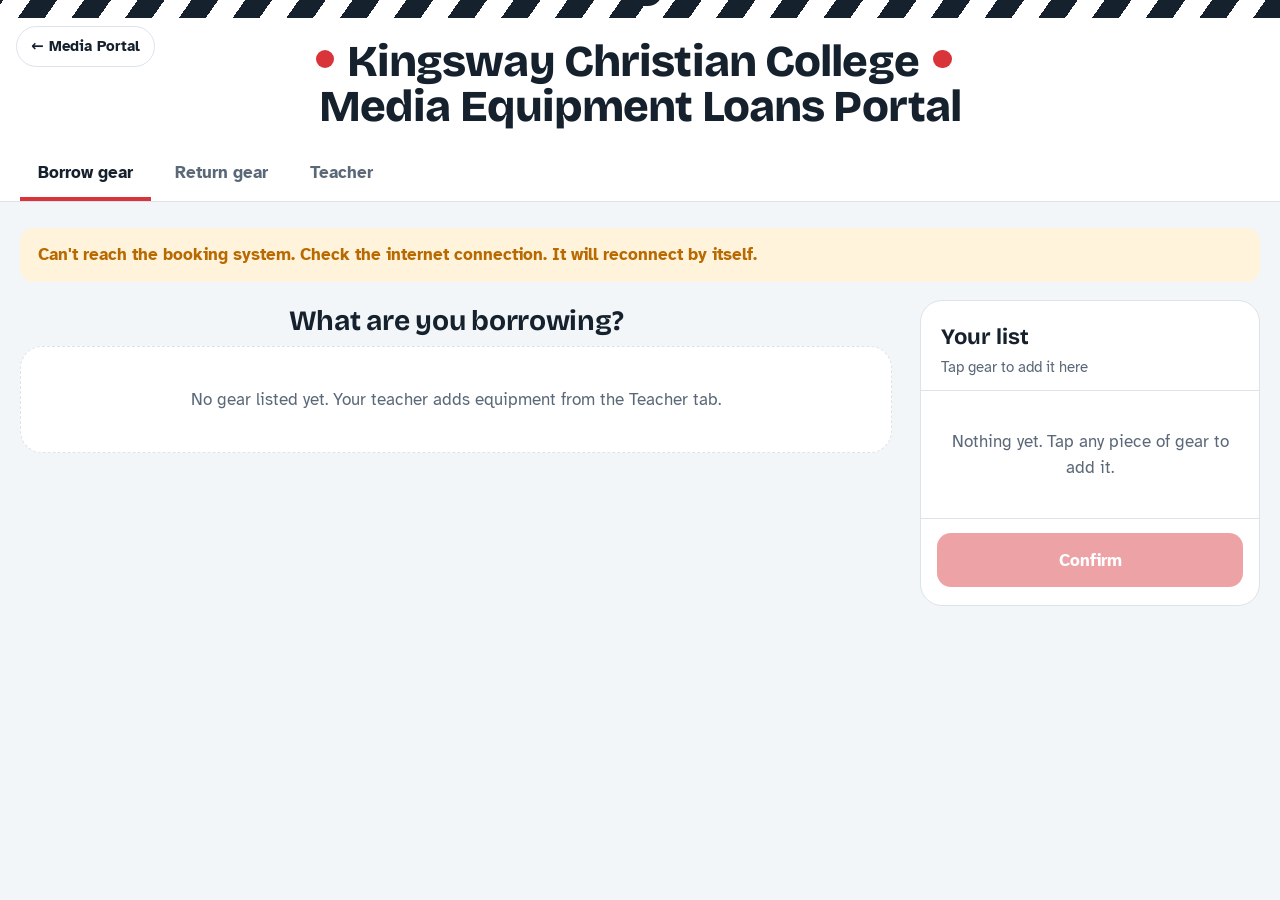
==== commit 07b0056c: "Add files via upload" ====
--- a/public/book/index.html
+++ b/public/book/index.html
@@ -460,6 +460,39 @@
 .stk.extra .stk-badge{color:var(--warn)}
 .linkbtn{border:0;background:none;color:var(--muted);text-decoration:underline;cursor:pointer;font-size:13px;padding:0}
 @media (max-width:900px){.stk{grid-template-columns:52px minmax(0,1fr) 150px}.stk .stk-num{display:none}.stk-st{grid-column:2/4}}
+.rq{border:2px solid var(--line);border-radius:16px;padding:14px 16px;margin-bottom:10px;background:var(--surface)}
+.rq.packed{border-color:var(--go);background:var(--go-soft)}
+.rq-top{display:flex;gap:12px;align-items:center;flex-wrap:wrap}
+.rq-who{flex:1;min-width:200px}
+.rq-who b{display:block;font-size:17px}
+.rq-who small{display:block;color:var(--muted)}
+.rq-items{list-style:none;margin:10px 0;padding:0;display:flex;flex-wrap:wrap;gap:8px}
+.rq-items li{display:flex;align-items:center;gap:8px;background:var(--bg);border-radius:12px;padding:4px 12px 4px 4px;font-weight:700;font-size:15px}
+.rq-items .ico{width:36px;height:36px;border-radius:9px;display:grid;place-items:center}
+.rq-items .ico svg{width:26px;height:26px}
+.rq-items .ico img{height:30px}
+.rq-act{display:flex;gap:8px;justify-content:flex-end;flex-wrap:wrap}
+.pickup{display:grid;gap:8px}
+.pickup label{display:flex;gap:10px;align-items:center;border:1.5px solid var(--line);border-radius:12px;padding:12px 14px;background:var(--bg);cursor:pointer;font-weight:700}
+.pickup label:has(input:checked){border-color:var(--ink);background:var(--surface)}
+.pickup input{width:20px;height:20px;accent-color:var(--rec)}
+.pickup select{margin-left:auto;padding:8px 10px;border:1.5px solid var(--line);border-radius:10px;background:var(--surface);font-weight:700}
+.collect-note{background:var(--sky-soft);color:var(--ink);border-radius:14px;padding:12px 14px;font-size:15px;margin:14px 0 4px}
+.collect-note b{display:block;margin-bottom:2px}
+.hl-del{margin-top:10px;display:flex;justify-content:flex-end}
+#tab-stock .panel{border:3px solid #C7D0DB;box-shadow:0 2px 0 #C7D0DB;padding:26px 24px;margin-bottom:22px}
+#tab-stock .panel > h3{text-align:center;font-size:24px;margin:0 0 6px;padding-bottom:12px;border-bottom:2px dashed var(--line)}
+#tab-stock .panel > .lede{max-width:none;text-align:center;margin:12px 0 18px!important}
+.sp-list{display:flex;flex-direction:column;gap:8px;margin-bottom:16px}
+.sp-row{display:flex;align-items:center;gap:10px;flex-wrap:wrap;background:var(--surface);border:2px solid var(--line);border-radius:14px;padding:8px 10px 8px 14px}
+.sp-row.on{border-color:var(--ink)}
+.sp-row b{font-family:var(--display);font-size:17px}
+.sp-row small{color:var(--muted);margin-right:auto}
+.sp-tick{width:28px;height:28px;border-radius:50%;background:var(--go);color:#fff;display:grid;place-items:center;font-weight:800}
+.sp-start{text-align:center;background:var(--surface);border:3px dashed #C7D0DB;border-radius:var(--radius-l);padding:26px;margin-bottom:22px}
+.sp-start p{margin:0 0 12px;color:var(--muted)}
+#stockEditor.readonly .stk-step{opacity:.6}
+.stk-list{border:0!important;padding:0!important}
 #teacherBody .panel{scroll-margin-top:96px}
 #autoNote[hidden]{display:none}
 
@@ -523,6 +556,32 @@
 .toast.show{transform:translate(-50%,0)}
 .notice{background:var(--warn-soft);color:var(--warn);border-radius:14px;padding:14px 18px;margin-bottom:18px;font-weight:700}
 @media (prefers-reduced-motion:reduce){*{transition:none!important}}
+
+/* equipment photos */
+img.ph{display:block;object-fit:contain;background:#fff;border-radius:12px}
+.tile .art img.ph{height:104px;width:auto;max-width:calc(100% - 24px);padding:4px}
+.tile.row .art img.ph{height:48px;max-width:100%;padding:2px}
+.up-extras .tile .art img.ph{height:80px}
+.ico img.ph{width:100%;height:100%;border-radius:inherit;padding:2px}
+.loan .ico img.ph,.stk .ico img.ph,.sl-item .ico img.ph,.rq-items .ico img.ph{height:100%}
+.folder img.ph{height:110px;width:auto;max-width:34%}
+.fgrid .folder:not(.f-kits) img.ph{height:88px}
+.folder.row img.ph{height:52px}
+@media (max-width:520px){.tile .art img.ph{height:84px}}
+/* teacher: add to a loan, change due date */
+.sl-head{grid-template-columns:44px minmax(0,1.6fr) auto auto minmax(0,1.3fr) auto 24px}
+.sl-plus{display:inline-grid;place-items:center;width:40px;height:40px;border-radius:50%;background:var(--rec);color:#fff;font-size:28px;font-weight:700;line-height:1;cursor:pointer;user-select:none}
+.sl-plus:hover{filter:brightness(1.1)}
+@media (max-width:760px){.sl-head{grid-template-columns:40px minmax(0,1fr) auto 24px}.sl-head .sl-plus{grid-row:1;grid-column:3}.sl-head .chev{grid-column:4}}
+.addbar{display:flex;gap:12px;align-items:center;justify-content:space-between;flex-wrap:wrap;background:var(--surface);border:2px solid var(--sky);border-radius:14px;padding:12px 16px;margin-bottom:16px}
+.addbar[hidden]{display:none}
+.due-opts{display:grid;grid-template-columns:repeat(auto-fit,minmax(104px,1fr));gap:8px}
+.due-opts .btn{flex-direction:column;line-height:1.25}
+.due-opts .btn small{display:block;font-weight:400;font-size:13px;opacity:.8}
+.sl-head.ml{grid-template-columns:44px minmax(0,1fr) auto 24px}
+.hl-loan+.hl-loan{border-top:2px dashed var(--line);margin-top:12px;padding-top:10px}
+.hl-loanhead{display:flex;gap:10px;align-items:center;flex-wrap:wrap;margin:8px 0 4px;font-size:15px}
+.hl-loanhead small{color:var(--muted)}
 </style>
 </head>
 <body>
@@ -544,6 +603,7 @@
   <div id="offline" class="notice" hidden>Can't reach the booking system. Check the internet connection. It will reconnect by itself.</div>
 
   <section id="tab-borrow">
+    <div class="addbar" id="addBar" hidden></div>
     <div class="borrow">
       <div id="catalog"></div>
       <aside class="basket" id="basket" aria-label="Your list">
@@ -569,19 +629,24 @@
   <section id="tab-stock" hidden>
     <div id="stockLockSlot"></div>
     <div id="stockBody" hidden>
-      <div class="t-head"><div><h2 id="stockTitle">Media Inventory Stocktake</h2>
-        <p class="lede">Count what's on the shelf and type the actual number, or tap <b>✓ All here</b> if it matches. Anything on loan is subtracted automatically, so you'll only see items that are genuinely missing.</p></div></div>
-      <div class="stk-top">
-        <select id="stockYear" aria-label="Choose stocktake year"></select>
-        <button class="btn btn-ghost btn-sm" id="stockNew">+ New year</button>
-        <button class="btn btn-ghost btn-sm" id="stockCsv">Download as spreadsheet</button>
-        <button class="btn btn-ink btn-sm" id="stockFinish">Mark stocktake finished</button>
+      <div class="t-head"><div><h2>Media Inventory Stocktake</h2>
+        <p class="lede">Count what's on the shelf once a year. Items on loan are subtracted automatically, so you only see what's genuinely missing. Finished stocktakes shrink to one row you can download.</p></div></div>
+      <div id="stockPast" class="sp-list"></div>
+      <div id="stockStart"></div>
+      <div class="panel" id="stockEditor" hidden>
+        <h3 id="stockTitle">Stocktake</h3>
+        <p class="lede">Type the actual number on the shelf, or tap <b>✓ All here</b> if it matches. Two teachers can count different shelves at the same time.</p>
+        <div class="stk-top">
+          <button class="btn btn-ghost btn-sm" id="stockCsv">⬇ Download as spreadsheet</button>
+          <button class="btn btn-ink btn-sm" id="stockFinish">Mark stocktake finished</button>
+        </div>
+        <div class="summary" id="stockSummary" style="justify-content:center"></div>
+        <div class="stk-bar"><i id="stockFill"></i></div>
+        <div class="toolbar" style="justify-content:center"><input class="search" id="stockSearch" type="search" placeholder="Search equipment" aria-label="Search equipment">
+          <div class="seg" role="group" aria-label="Show"><button data-sf="all" aria-pressed="true">All</button><button data-sf="todo" aria-pressed="false">Not counted</button><button data-sf="miss" aria-pressed="false">Problems</button><button data-sf="loan" aria-pressed="false">On loan</button></div></div>
+        <div id="stockRows" class="stk-list"></div>
       </div>
-      <div class="summary" id="stockSummary" style="justify-content:center"></div>
-      <div class="stk-bar"><i id="stockFill"></i></div>
-      <div class="toolbar" style="justify-content:center"><input class="search" id="stockSearch" type="search" placeholder="Search equipment" aria-label="Search equipment">
-        <div class="seg" role="group" aria-label="Show"><button data-sf="all" aria-pressed="true">All</button><button data-sf="todo" aria-pressed="false">Not counted</button><button data-sf="miss" aria-pressed="false">Problems</button><button data-sf="loan" aria-pressed="false">On loan</button></div></div>
-      <div id="stockRows" class="stk-list"></div>
+      <div id="invSlot"></div>
     </div>
   </section>
 
@@ -602,10 +667,16 @@
     </div>
     <div id="teacherBody" hidden>
     <div class="t-head"><div><h2>Teacher view</h2>
-    <p class="lede">Current loans, returns to check and the inventory. Returns only count once you confirm them here.</p></div>
+    <p class="lede">Borrow requests, current loans, returns and records. Nothing goes on loan, and nothing counts as returned, until a teacher confirms it here.</p></div>
     <span class="pill ok" id="autoNote" hidden title="You don't need the password while signed in with a teacher account">Signed in as teacher</span><button class="btn btn-ghost btn-sm" id="lockBtn" title="Lock the Teacher tab on this device">Lock</button></div>
 
     <nav class="jump" id="jumpBar" aria-label="Teacher sections"></nav>
+
+    <div class="panel" id="sec-req">
+      <h3>Borrow requests</h3>
+      <p class="lede">Students' requests and pre-orders. Nothing is on loan until you tap <b>Confirm and hand over</b>. Pre-orders show the day they'll collect, so you can pack them ahead.</p>
+      <div id="reqList"></div>
+    </div>
 
     <div class="panel" id="sec-loans">
       <h3>Current loans and returns</h3>
@@ -647,7 +718,7 @@
 
     <div class="panel" id="sec-history">
       <h3>Loan history</h3>
-      <p class="lede" style="margin-bottom:12px">Every loan, newest first, one row each. Tap a loan to see what was borrowed. Tick a loan (or single items) and tap <b>Mark not returned</b> to put them back on loan.</p>
+      <p class="lede" style="margin-bottom:12px">One row per student, most recent first. Tap a name to see all of their loans and what was borrowed. Tick a loan (or single items) and tap <b>Mark not returned</b> to put them back on loan.</p>
       <div class="toolbar hist-tools">
         <input class="search" id="histSearch" type="search" placeholder="Search by name or equipment" aria-label="Search loan history">
         <div class="seg" role="group" aria-label="Show">
@@ -686,7 +757,7 @@
 
     <div class="panel" id="sec-inv">
       <h3>Inventory</h3>
-      <p class="lede" style="margin-bottom:6px">Change names, notes, categories or quantities and they save straight away. The picture comes from the category. Untick "Can borrow" to keep an item in the stocktake but hide it from students. Cameras, handycams and GoPros are numbered 1 to the quantity.</p>
+      <p class="lede" style="margin-bottom:6px">Your full equipment list. Change names, notes, categories or quantities and they save straight away. The picture comes from the category. Untick "Can borrow" to keep an item in the stocktake but hide it from students. Cameras, handycams and GoPros are numbered 1 to the quantity.</p>
       <div id="invList"></div>
       <div class="add-row">
         <input id="newName" placeholder="Item name, e.g. Canon 70D">
@@ -705,22 +776,38 @@
 
 <div class="overlay" id="checkout" role="dialog" aria-modal="true" aria-labelledby="coTitle">
   <div class="sheet">
-    <h3 id="coTitle">Your details</h3>
+    <h3 id="coTitle">Request to borrow</h3>
     <ul class="picked" id="coItems"></ul>
     <div class="field"><label for="coName">Full name</label><input id="coName" autocomplete="name" placeholder="First and last name"></div>
     <div class="field"><label>Year group</label><div class="years" id="years"></div></div>
     <div class="field"><label for="coEmail">School email</label>
       <div class="email-row"><input id="coEmail" autocomplete="off" autocapitalize="off" spellcheck="false" placeholder="your username"><span id="coDomain">@student.kcc.wa.edu.au</span></div>
       <small class="hint">Type the first part only. Your teacher uses this to remind you if it's overdue.</small></div>
-    <div class="dates">
-      <div><small>Borrowed</small><b id="coToday"></b></div>
-      <div><small>Due back</small><b id="coDue"></b></div>
-    </div>
+    <div class="field" id="coPickField"><label>When do you need it?</label>
+      <div class="pickup">
+        <label><input type="radio" name="pick" value="now" checked> I'm in the media room collecting it now</label>
+        <label><input type="radio" name="pick" value="later"> Pre-order for pickup <select id="coPickup" aria-label="Pickup day"></select></label>
+      </div></div>
+    <div class="field" id="coDueField" style="display:none"><label for="coDue">Due back</label>
+      <select id="coDue" style="width:100%;padding:14px 16px;border:1.5px solid var(--line);border-radius:12px;background:var(--bg);min-height:54px;font-size:18px"><option value="7">In 1 week</option><option value="14">In 2 weeks</option><option value="21">In 3 weeks</option><option value="28">In 4 weeks</option></select>
+      <small class="hint">You can change this any time later from Current loans.</small></div>
+    <div class="collect-note" id="coNote"><b>How collecting works</b>You can come into the media room to collect your equipment. If you pre-order, it will be ready for pickup on a <b>Wednesday or Friday after school</b>. A teacher confirms every loan before you take it, and it's due back one week after you collect it.</div>
     <div class="err" id="coErr"></div>
     <div class="row-actions">
       <button class="btn btn-ghost" id="coCancel">Back</button>
-      <button class="btn btn-rec" id="coConfirm">Borrow gear</button>
+      <button class="btn btn-rec" id="coConfirm">Send borrow request</button>
     </div>
+  </div>
+</div>
+
+<div class="overlay" id="dueDlg" role="dialog" aria-modal="true" aria-labelledby="dueTitle">
+  <div class="sheet">
+    <h3 id="dueTitle">Change due date</h3>
+    <p class="lede" id="dueWho" style="margin:0 0 4px"></p>
+    <div class="field"><label>Due again in… <small style="font-weight:400;color:var(--muted)">(counted from today)</small></label><div class="due-opts" id="dueOpts"></div></div>
+    <div class="field"><label for="dueDate">Or pick an exact date</label><input type="date" id="dueDate"></div>
+    <div class="err" id="dueErr"></div>
+    <div class="row-actions"><button class="btn btn-ghost" id="dueCancel">Cancel</button><button class="btn btn-rec" id="dueSave">Save this date</button></div>
   </div>
 </div>
 
@@ -822,6 +909,18 @@
 
 ICONS["gp-power"]=ICONS.power; ICONS["gp-card"]=ICONS.card;
 const icon=c=>ICONS[c]||ICONS.bag;
+/* ---------- Equipment photos (real photos replace the drawn icons where we have one) ---------- */
+const PHOTOS={"snowball-mic":"[data-uri]","canon-lp-e10":"[data-uri]","canon-lp-e8":"[data-uri]","canon-lp-e17":"[data-uri]","canon-lp-e6":"[data-uri]","sony-np-fv50":"[data-uri]","charger-lc-e10":"[data-uri]","charger-lc-e8":"[data-uri]","charger-lc-e17":"[data-uri]","charger-lc-e6":"[data-uri]","sd-card":"[data-uri]","zoom-microsd":"[data-uri]","gopro-softcase":"[data-uri]","feelworld-monitor":"[data-uri]","hollyview-mars":"[data-uri]","dji-lito-drone":"[data-uri]","ronin-s":"[data-uri]","usb-charging-cable":"[data-uri]","canon-eos-850d":"[data-uri]","canon-eos-650d":"[data-uri]","insta360-one-r":"[data-uri]","microsd-256gb":"[data-uri]","rode-shotgun":"[data-uri]","3-way-grip-tripod":"[data-uri]","canon-r50v":"[data-uri]","head-mount":"[data-uri]","extension-pole":"[data-uri]","canon-eos-90d":"[data-uri]","handheld-cage":"[data-uri]","sigma-150-600mm":"[data-uri]","canon-eos-600d":"[data-uri]","canon-eos-750d":"[data-uri]","canon-100mm-macro":"[data-uri]","gopro-hero-12":"[data-uri]","pavotube-6c":"[data-uri]","sigma-10-20mm":"[data-uri]","usb":"[data-uri]","gopro-2-battery-charger":"[data-uri]","gopro-hero-11":"[data-uri]","chest-mount":"[data-uri]","lighting-stand":"[data-uri]","7artisans-fisheye":"[data-uri]","boom-pole":"[data-uri]","microsd-128gb":"[data-uri]","altura-wide-macro":"[data-uri]","rode-mic-stick":"[data-uri]","canon-eos-80d":"[data-uri]","tripod":"[data-uri]","canon-ef-s-18-55mm":"[data-uri]","canon-eos-1500d":"[data-uri]","rode-lapel-kit":"[data-uri]","gopro-battery-blue":"[data-uri]","rode-single-kit":"[data-uri]","canon-eos-1100d":"[data-uri]","canon-430-exii-speedlite":"[data-uri]","jaw-clamp":"[data-uri]","gopro-hero-10":"[data-uri]","handycam":"[data-uri]","canon-eos-800d":"[data-uri]","rode-wireless-2-set":"[data-uri]","canon-eos-70d":"[data-uri]","sigma-30mm":"[data-uri]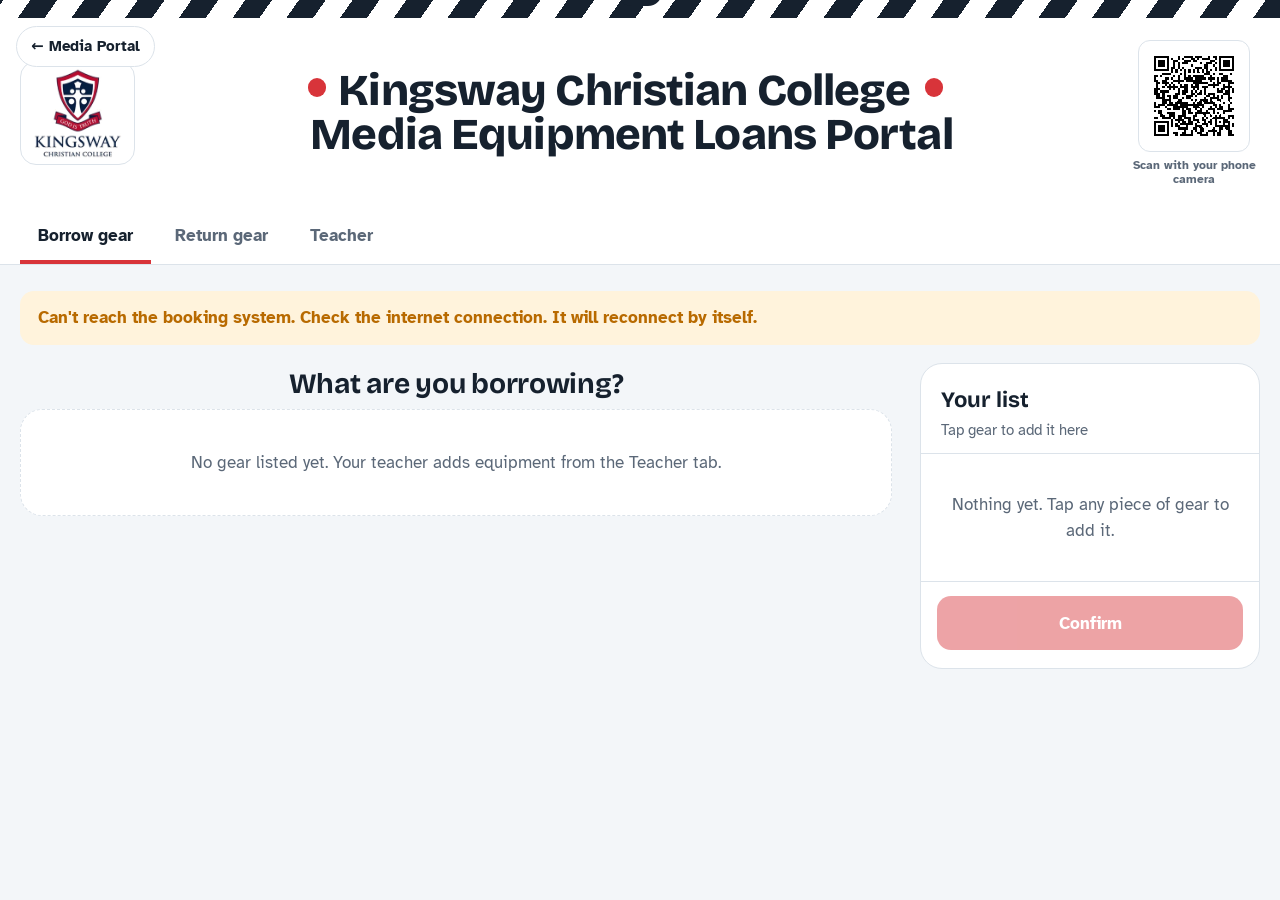
==== commit a4cb5b9a: "Add files via upload" ====
--- a/public/book/index.html
+++ b/public/book/index.html
@@ -582,14 +582,24 @@
 .hl-loan+.hl-loan{border-top:2px dashed var(--line);margin-top:12px;padding-top:10px}
 .hl-loanhead{display:flex;gap:10px;align-items:center;flex-wrap:wrap;margin:8px 0 4px;font-size:15px}
 .hl-loanhead small{color:var(--muted)}
+/* header: logo on the left, title, QR on the right */
+.brand-row{display:flex;align-items:center;justify-content:space-between;gap:20px;padding-bottom:6px}
+.brand-row h1{flex:1;min-width:0}
+.brand-logo{height:104px;width:auto;flex:none;background:#fff;border-radius:16px;padding:6px 12px;border:1px solid var(--line)}
+.brand-qr{display:flex;flex-direction:column;align-items:center;gap:6px;flex:none;width:132px;text-align:center;font-size:12px;font-weight:800;line-height:1.2;color:var(--muted)}
+.brand-qr img{width:112px;height:112px;background:#fff;padding:6px;border-radius:12px;border:1px solid var(--line);image-rendering:pixelated}
+@media (max-width:860px){.brand-qr{display:none}.brand-logo{height:64px;padding:4px 8px;border-radius:12px}.brand-row{gap:12px}}
+.hist-del{display:flex;justify-content:center;margin:-2px 0 12px}
 </style>
 </head>
 <body>
 <div class="slate" aria-hidden="true"></div>
 <a class="back-portal" href="/">← Media Portal</a>
 <header class="top">
-  <div class="top-inner brand">
+  <div class="top-inner brand brand-row">
+    <img class="brand-logo" src="[data-uri]" alt="Kingsway Christian College">
     <h1><span class="rec-dot" aria-hidden="true"></span>Kingsway Christian College <span class="rec-dot rec-dot-mid" aria-hidden="true"></span><br>Media Equipment Loans Portal</h1>
+    <div class="brand-qr"><img src="[data-uri]" alt="QR code that opens this booking page"><span>Scan with your phone camera</span></div>
   </div>
   <nav class="tabs" role="tablist">
     <button role="tab" data-tab="borrow" aria-selected="true">Borrow gear</button>
@@ -725,7 +735,8 @@
           <button data-hf="all" aria-pressed="true">All</button><button data-hf="out" aria-pressed="false">Still out</button><button data-hf="back" aria-pressed="false">Returned</button>
         </div>
       </div>
-      <p class="hint" id="histCount" style="text-align:center;margin:-4px 0 12px"></p>
+      <p class="hint" id="histCount" style="text-align:center;margin:-4px 0 8px"></p>
+      <div class="hist-del"><button class="btn btn-ghost btn-sm" id="histDelAll" style="display:none">🗑 Delete all shown</button></div>
       <div id="histRows" class="hlist"></div>
       <div class="bulkbar" id="bulkBar" hidden><span id="bulkCount"></span><button class="btn btn-ghost btn-sm" id="bulkClear">Clear selection</button><button class="btn btn-rec btn-sm" id="bulkUndo">Mark not returned</button></div>
     </div>
@@ -910,8 +921,8 @@
 ICONS["gp-power"]=ICONS.power; ICONS["gp-card"]=ICONS.card;
 const icon=c=>ICONS[c]||ICONS.bag;
 /* ---------- Equipment photos (real photos replace the drawn icons where we have one) ---------- */
-const PHOTOS={"snowball-mic":"[data-uri]","canon-lp-e10":"[data-uri]","canon-lp-e8":"[data-uri]","canon-lp-e17":"[data-uri]","canon-lp-e6":"[data-uri]","sony-np-fv50":"[data-uri]","charger-lc-e10":"[data-uri]","charger-lc-e8":"[data-uri]","charger-lc-e17":"[data-uri]","charger-lc-e6":"[data-uri]","sd-card":"[data-uri]","zoom-microsd":"[data-uri]","gopro-softcase":"[data-uri]","feelworld-monitor":"[data-uri]","hollyview-mars":"[data-uri]","dji-lito-drone":"[data-uri]","ronin-s":"[data-uri]","usb-charging-cable":"[data-uri]","canon-eos-850d":"[data-uri]","canon-eos-650d":"[data-uri]","insta360-one-r":"[data-uri]","microsd-256gb":"[data-uri]","rode-shotgun":"[data-uri]","3-way-grip-tripod":"[data-uri]","canon-r50v":"[data-uri]","head-mount":"[data-uri]","extension-pole":"[data-uri]","canon-eos-90d":"[data-uri]","handheld-cage":"[data-uri]","sigma-150-600mm":"[data-uri]","canon-eos-600d":"[data-uri]","canon-eos-750d":"[data-uri]","canon-100mm-macro":"[data-uri]","gopro-hero-12":"[data-uri]","pavotube-6c":"[data-uri]","sigma-10-20mm":"[data-uri]","usb":"[data-uri]","gopro-2-battery-charger":"[data-uri]","gopro-hero-11":"[data-uri]","chest-mount":"[data-uri]","lighting-stand":"[data-uri]","7artisans-fisheye":"[data-uri]","boom-pole":"[data-uri]","microsd-128gb":"[data-uri]","altura-wide-macro":"[data-uri]","rode-mic-stick":"[data-uri]","canon-eos-80d":"[data-uri]","tripod":"[data-uri]","canon-ef-s-18-55mm":"[data-uri]","canon-eos-1500d":"[data-uri]","rode-lapel-kit":"[data-uri]","gopro-battery-blue":"[data-uri]","rode-single-kit":"[data-uri]","canon-eos-1100d":"[data-uri]","canon-430-exii-speedlite":"[data-uri]","jaw-clamp":"[data-uri]","gopro-hero-10":"[data-uri]","handycam":"[data-uri]